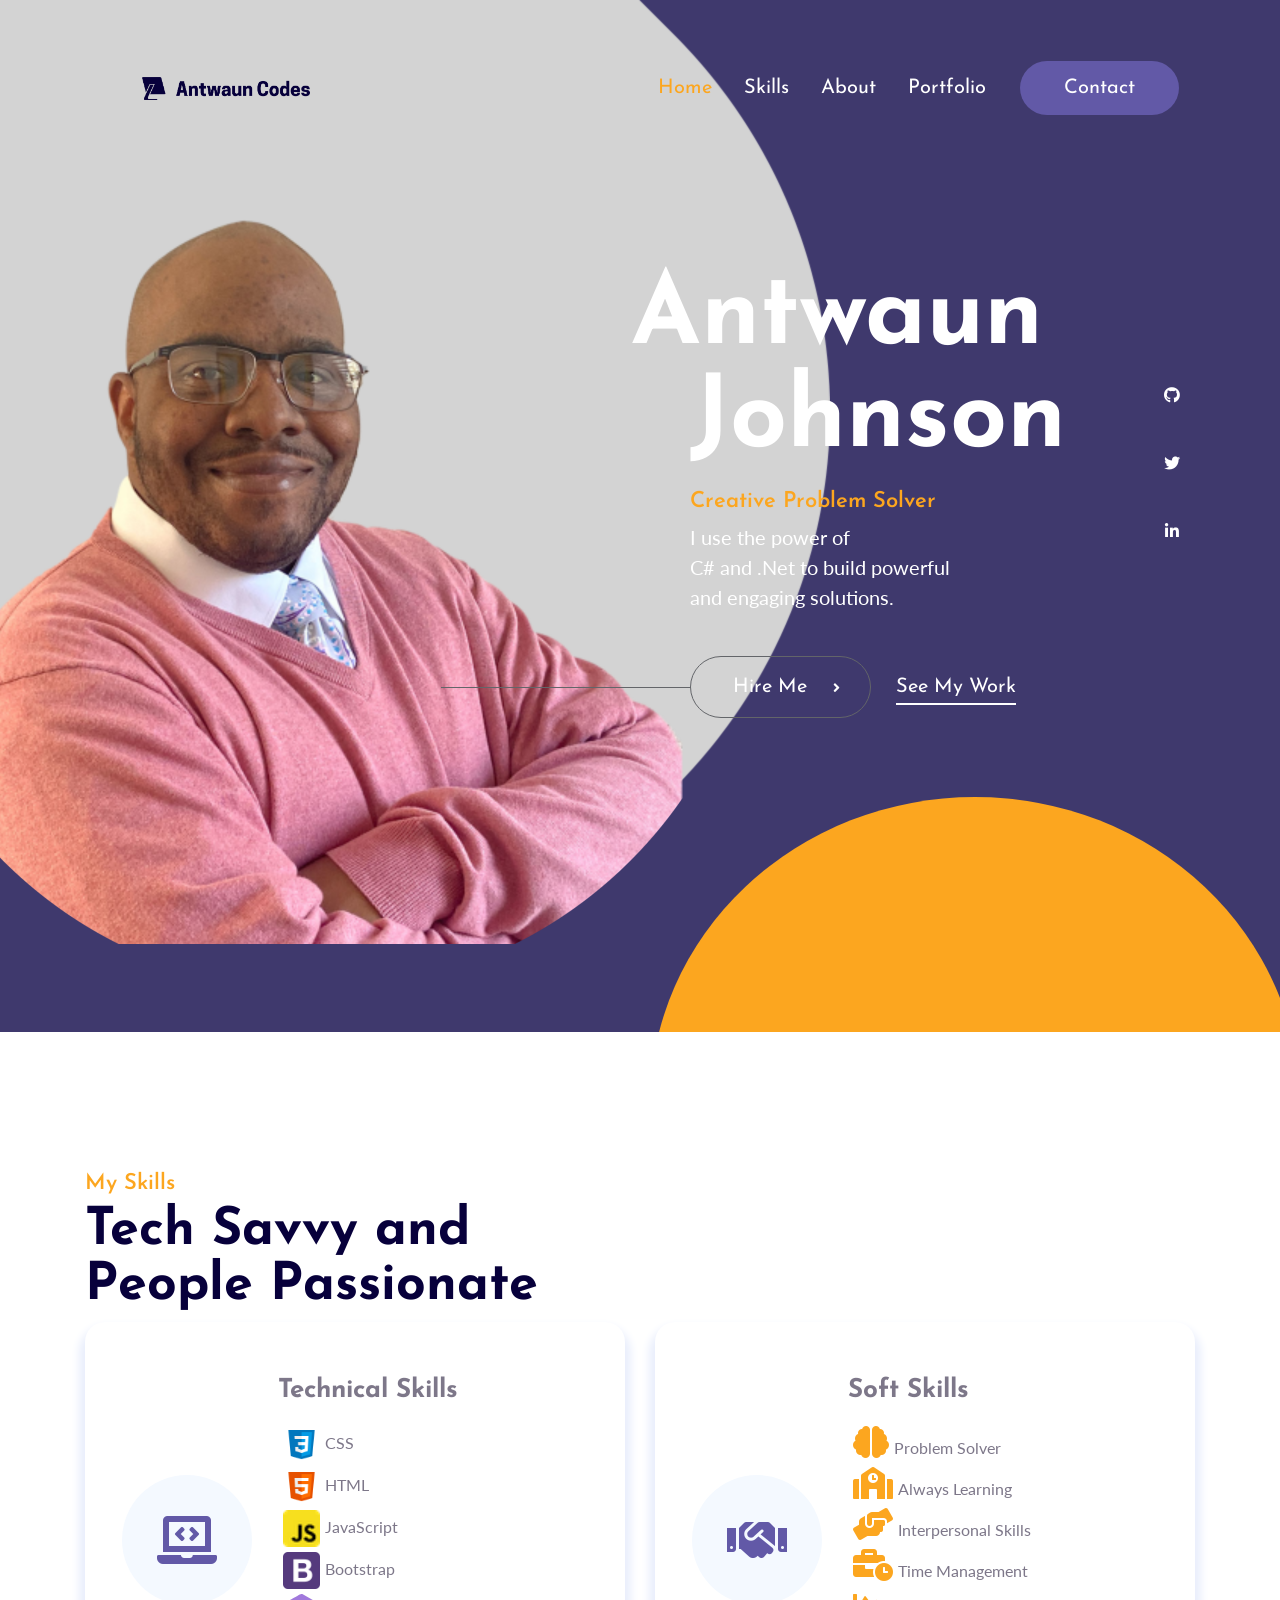
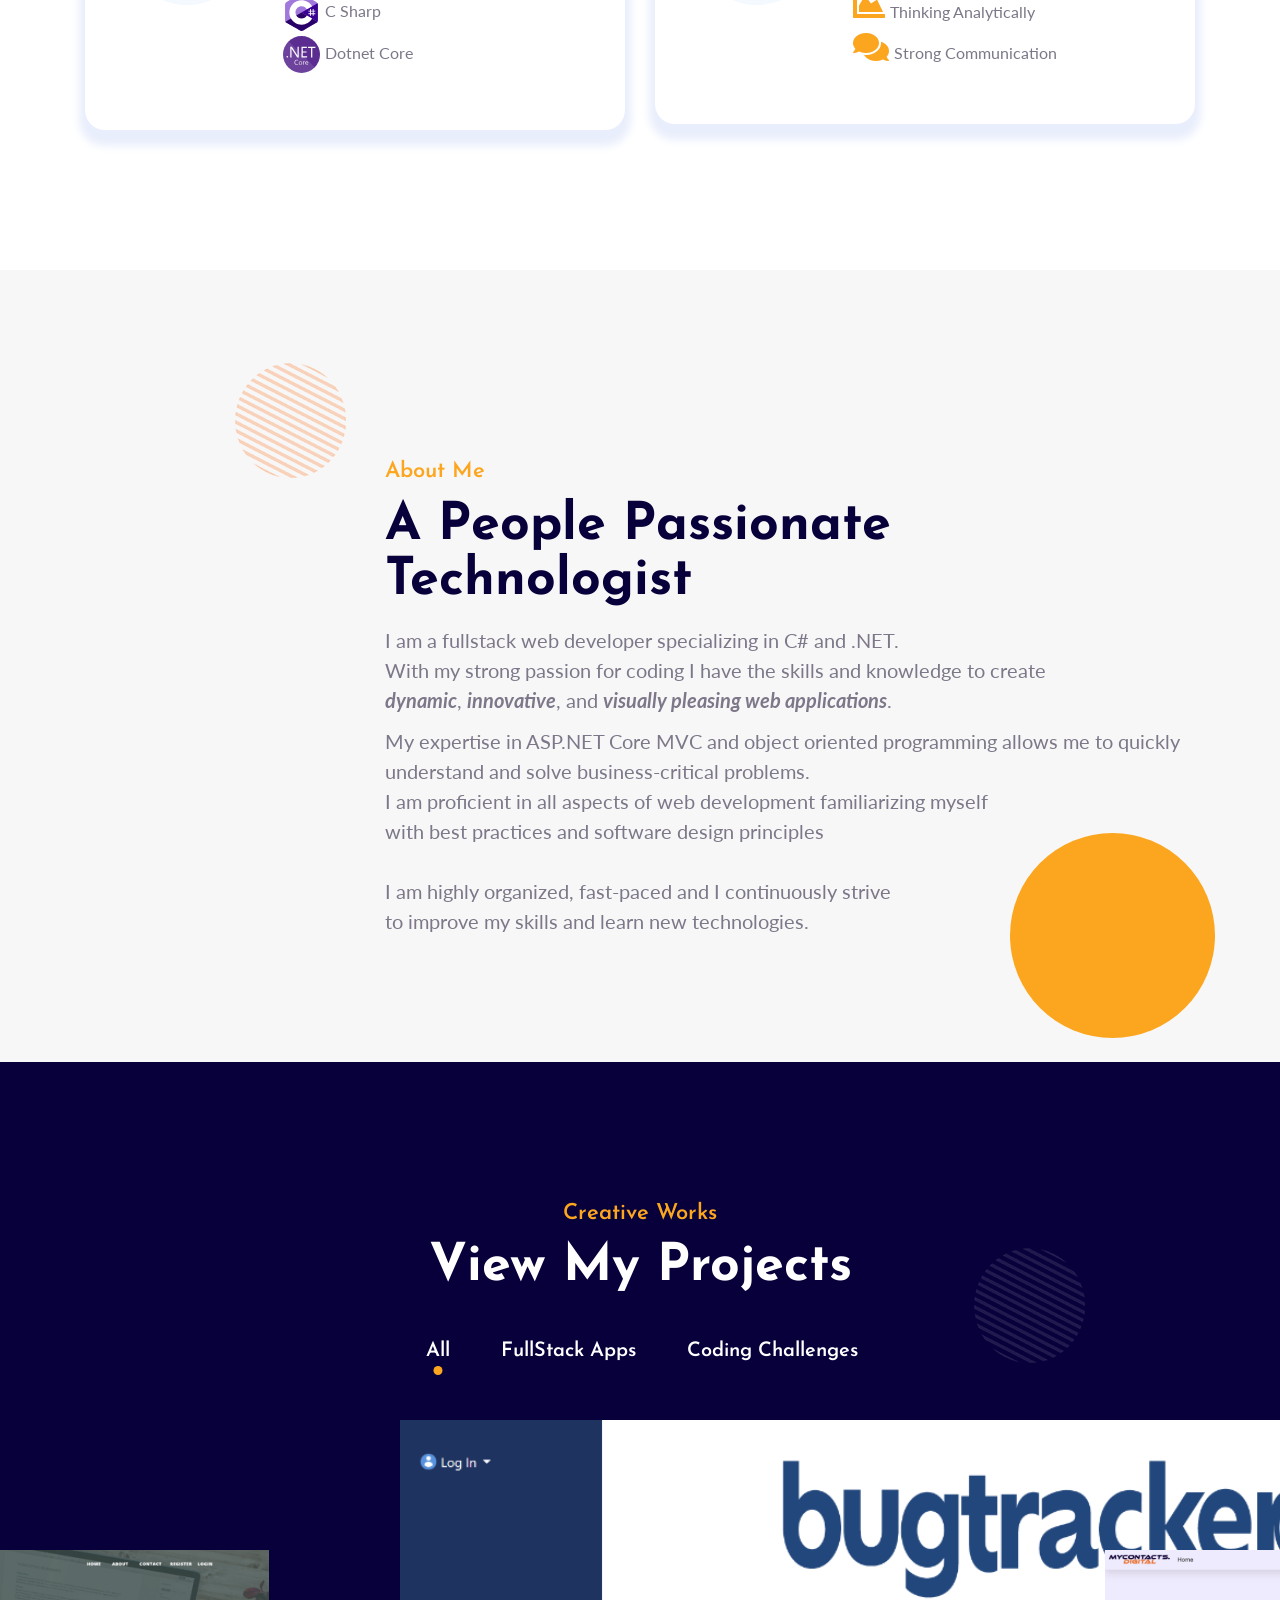
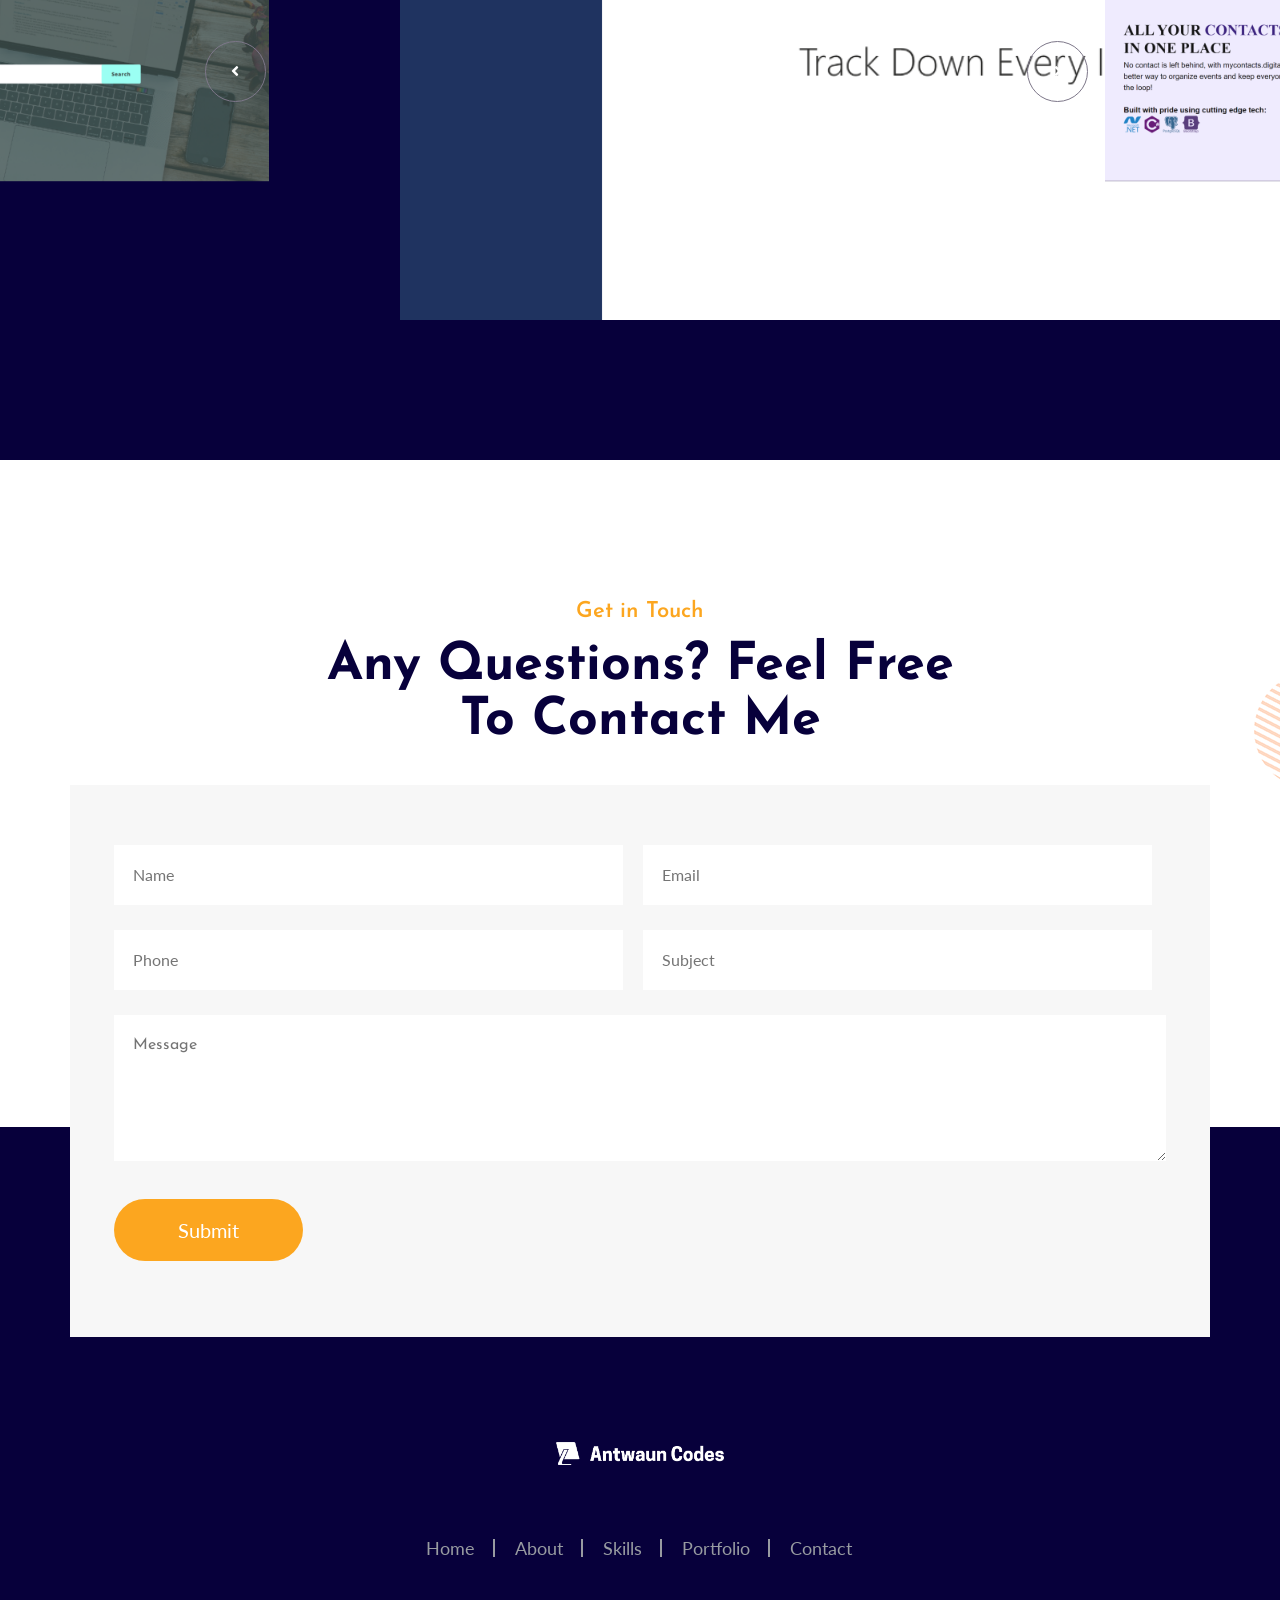
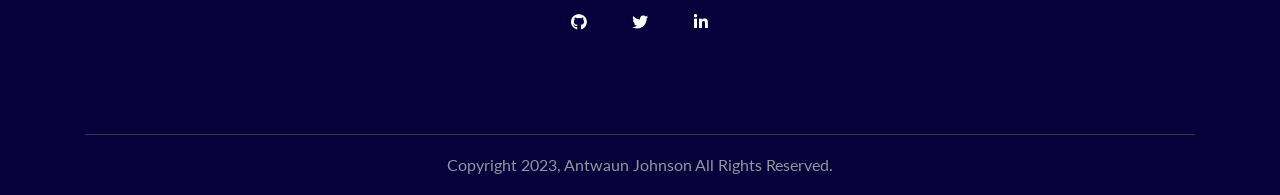
==== index.html @ 6bdf37a8 "Update index.html Updated my about section" ====
<!DOCTYPE html>
<html lang="zxx">

<head>
   <meta name="viewport" content="width=device-width, initial-scale=1">
   <meta name="viewport" content="width=device-width, initial-scale=1.0">
   <meta http-equiv="Content-Type" content="text/html; charset=utf-8" />
   <link rel="stylesheet" href="https://pro.fontawesome.com/releases/v5.10.0/css/all.css"
      integrity="sha384-AYmEC3Yw5cVb3ZcuHtOA93w35dYTsvhLPVnYs9eStHfGJvOvKxVfELGroGkvsg+p" crossorigin="anonymous" />
   <!-- <link rel="stylesheet" href="assets/css/animate.css"> -->
   <link rel="stylesheet" href="assets/css/aos.css">
   <!-- <link rel="stylesheet" href="assets/css/owl.carousel.min.css">
      <link rel="stylesheet" href="assets/css/owl.theme.default.min.css"> -->
   <link rel="stylesheet" href="assets/bootstarp/bootstrap.min.css">
   <link rel="stylesheet" href="assets/css/super-classes.css">
   <link rel="stylesheet" href="assets/css/style.css">
   <link rel="stylesheet" href="assets/css/mobile.css">
   <link rel="shortcut icon" href="assets/image/favicon.ico" type="image/x-icon">
   <title>Antwaun Codes | Home</title>
</head>

<body>
   <!-- navbar section -->
   <div class="w-100 float-left navbar-con" id="home">
      <div class="container">
         <header id="header-con">
            <nav class="navbar navbar-expand-lg navbar-light">
               <a class="navbar-brand" href="#">
                  <figure class="mb-0">
                     <img src="assets/image/antwauncodes-v2.png" style="width:250px;height:auto;overflow:hidden;"
                        alt="navbar-icon">
                  </figure>
               </a>
               <button class="navbar-toggler collapsed" type="button" data-toggle="collapse"
                  data-target="#navbarSupportedContent" aria-controls="navbarSupportedContent" aria-expanded="false"
                  aria-label="Toggle navigation">
                  <span class="navbar-toggler-icon"></span>
                  <span class="navbar-toggler-icon"></span>
                  <span class="navbar-toggler-icon"></span>
               </button>
               <div class="collapse navbar-collapse" id="navbarSupportedContent">
                  <ul class="navbar-nav ml-auto">
                     <li class="nav-item active pl-0">
                        <a class="nav-link p-0 is-active" href="#home">Home <span class="sr-only">(current)</span></a>
                     </li>
                     <li class="nav-item">
                        <a class="nav-link p-0" href="#skill">Skills</a>
                     </li>
                     <li class="nav-item">
                        <a class="nav-link p-0" href="#about">About</a>
                     </li>
                     <li class="nav-item">
                        <a class="nav-link p-0" href="#portfolio">Portfolio</a>
                     </li>
                  </ul>
                  <div class="navbar-btn">
                     <a href="#Contact">Contact</a>
                  </div>
               </div>
            </nav>
         </header>
         <!-- container -->
      </div>
   </div>
   <!-- navbar section -->
   <!-- banner section -->
   <section class="banner-con w-100 float-left position-relative">
      <!-- banner-con -->
      <div class="container">
         <div class="banner-inner-con position-relative">
            <div class="row">
               <div class="col-lg-6 col-md-4">
                  <div class="banner-left-sec">
                  </div>
               </div>
               <div class="col-lg-6 col-md-8">
                  <div class="banner-right-sec position-relative ">
                     <h1 data-aos="fade-down" data-aos-duration="700"><span>Antwaun </span><br> Johnson</h1>
                     <h5>Creative Problem Solver</h5>
                     <p data-aos="fade-up" data-aos-duration="700">I use the power of <br> C# and .Net to build powerful
                        <br> and engaging solutions.
                     </p>
                     <div class="banner-con-btn">
                        <a data-aos="fade-up-right" data-aos-duration="700" href="#Contact" class="hire-btn">Hire Me <i
                              class="fas fa-angle-right"></i></a>
                        <a data-aos="fade-up-left" data-aos-duration="700" href="#portfolio" class="work-btn">See My
                           Work</a>
                     </div>
                  </div>
               </div>
            </div>
         </div>
         <div class="banner-social-icons">
            <ul class="mb-0">
               <li><a href="https://github.com/antwaunjohnson" target="_blank"><i
                        class="fab fa-github d-flex align-items-center justify-content-center ml-0 mr-0 "></i></a>
               <li><a href="https://twitter.com/AntwaunCodes" target="_blank"><i
                        class="fab fa-twitter d-flex align-items-center justify-content-center ml-0 mr-0 "></i></a>
               </li>
               <li><a href="https://www.linkedin.com/in/antwaunljohnson/" target="_blank"><i
                        class="fab fa-linkedin-in d-flex align-items-center justify-content-center mb-0"></i></a></li>
            </ul>
         </div>
      </div>
      <!-- banner-con -->
   </section>
   <!-- banner section -->
   <!-- skill section -->
   <div class="service-sec w-100 float-left padding-top padding-bottom position-relative" id="skill">
      <div class="container">
         <div class="service-title-sec" data-aos="zoom-out" data-aos-duration="700">
            <h5>My Skills</h5>
            <h2>Tech Savvy and <br> People Passionate </h2>
         </div>
         <div class="row">
            <div class="col-lg-6 col-md-6">
               <div class="service-box-item">
                  <figure class="mb-0">
                     <i class="fas fa-laptop-code fa-3x"></i>
                  </figure>
                  <div class="service-box-item-content">
                     <h4>Technical Skills</h4>
                     <ul class="service-box-item-list" style="list-style-type: none;">
                        <li><img src="assets/image/css3.png" alt=""><span>CSS</span></li>
                        <li><img src="assets/image/html5.png" alt=""><span>HTML</span></li>
                        <li><img src="assets/image/javascript.png" alt=""><span>JavaScript</span></li>
                        <li><img src="assets/image/bootstrap-logo.png" alt=""><span>Bootstrap</span></li>
                        <li><img src="assets/image/c-sharp-logo.svg" alt=""><span>C Sharp</span></li>
                        <li><img src="assets/image/NET_Core_Logo.svg" alt=""><span>Dotnet Core</span>
                        </li>
                     </ul>
                  </div>
               </div>
            </div>
            <div class="col-lg-6 col-md-6">
               <div class="service-box-item">
                  <figure class="mb-0">
                     <i class="fas fa-handshake fa-3x"></i>
                  </figure>
                  <div class="service-box-item-content">
                     <h4>Soft Skills</h4>
                     <ul class="service-box-item-list" style="list-style-type: none;">
                        <li><i class="fas fa-brain fa-2x"></i><span>Problem Solver</span></li>
                        <li><i class="fas fa-school fa-2x"></i><span>Always Learning</span></li>
                        <li><i class="fas fa-hands-helping fa-2x"></i><span>Interpersonal Skills</span></li>
                        <li><i class="fas fa-business-time fa-2x"></i><span>Time Management</span></li>
                        <li><i class="fas fa-chart-area fa-2x"></i><span>Thinking Analytically</span></li>
                        <li><i class="fas fa-comments fa-2x"></i><span>Strong Communication</span></li>
                     </ul>
                  </div>
               </div>
            </div>
         </div>
      </div>
   </div>
   <!--skill section-->
   <!--about section-->
   <div class="about-sec w-100 float-left padding-bottom padding-top position-relative" id="about">
      <div class="container">
         <div class="about-inner-sec position-relative">
            <h5 data-aos="zoom-in-up" data-aos-duration="700">About Me</h5>
            <h2 data-aos="zoom-in-up" data-aos-duration="700">A People Passionate
               <br> Technologist
            </h2>
            <p data-aos="zoom-in-down" data-aos-duration="700">I am a fullstack web developer specializing in C# and
               .NET.<br> With my strong passion for coding I have the skills and knowledge to create<br>
               <em><b>dynamic</b></em>,
               <em><b>innovative</b></em>, and <em><b>visually pleasing web applications</b></em>.
            </p>
            <p data-aos="zoom-in-down" data-aos-duration="700">My expertise in ASP.NET Core MVC and object oriented
               programming allows me to quickly understand and solve business-critical problems.<br> I am proficient in
               all aspects of web development familiarizing myself <br> with best practices and software design
               principles
               <br>
            </p>
            <p data-aos="zoom-in-down" data-aos-duration="700">
               I am highly organized, fast-paced and I continuously strive <br> to improve my skills and learn new
               technologies.
            </p>
            <div class="about-btn" data-aos="fade-up" data-aos-duration="700">
               <!-- <a href="./assets/image/cv-img.jpg" download>Resume</a> -->
            </div>
         </div>
      </div>
   </div>
   <!--about section-->
   <!--portfolio section-->
   <div class="portfolio-sec w-100 float-left padding-bottom padding-top position-relative" id="portfolio">
      <div class="container">
         <div class="portfolio-heading-sec text-center">
            <h5>Creative Works</h5>
            <h2>View My Projects</h2>
         </div>
         <div id="myBtnContainer" class="text-center position-relative">
            <button class="active position-relative active_button" onclick="filterSelection('all')"> All </button>
            <button onclick="filterSelection('fullstack')"> FullStack Apps </button>
            <button onclick="filterSelection('challenges')"> Coding Challenges </button>
         </div>
      </div>
      <div id="c_slider">
         <div id="cslider">
            <div class="filterDiv all fullstack show">
               <div class="slider-text text-center">
                  <div class="slider-inner-text">
                     <h4>Antwaun Blogs</h4>
                     <div class="slider-icon">
                        <a class="d-inline-block" href="#" data-toggle="modal" data-target="#slider-modal1">Case Study
                           <i class="fas fa-angle-right"></i></a>
                     </div>
                  </div>
               </div>
               <figure class="mb-0">
                  <img src="assets/image/antwaunblogsV3.png" alt="Antwaun Blogs home page image">
               </figure>
            </div>
            <div class=" filterDiv all fullstack show">
               <div class="slider-text text-center">
                  <div class="slider-inner-text">
                     <h4>Bug Tracker Pro</h4>
                     <div class="slider-icon">
                        <a class="d-inline-block" href="#" data-toggle="modal" data-target="#slider-modal2">Case Study
                           <i class="fas fa-angle-right"></i></a>
                     </div>
                  </div>
               </div>
               <figure class="mb-0">
                  <img src="assets/image/bugtrackerproV2.png" alt="slider-img2">
               </figure>
            </div>
            <div class="filterDiv all fullstack show">
               <div class="slider-text text-center">
                  <div class="slider-inner-text">
                     <h4>MyContacts.Digital</h4>
                     <div class="slider-icon">
                        <a class="d-inline-block" href="#" data-toggle="modal" data-target="#slider-modal3">Case Study
                           <i class="fas fa-angle-right"></i></a>
                     </div>
                  </div>
               </div>
               <figure class="mb-0">
                  <img src="assets/image/mycontactsdigitalV2.png" alt="MyContacts.Digital home page image">
               </figure>
            </div>
            <div class="filterDiv all  challenges   show">
               <div class="slider-text text-center">
                  <div class="slider-inner-text">
                     <h4>Flipit</h4>
                     <div class="slider-icon">
                        <a class="d-inline-block" href="#" data-toggle="modal" data-target="#slider-modal4">Case Study
                           <i class="fas fa-angle-right"></i></a>
                     </div>
                  </div>
               </div>
               <figure class="mb-0">
                  <img src="assets/image/flipitV3.png" alt="slider-img4">
               </figure>
            </div>
            <div class="filterDiv all   challenges show">
               <div class="slider-text text-center">
                  <div class="slider-inner-text">
                     <h4>Redd Lyon Financial</h4>
                     <div class="slider-icon">
                        <a class="d-inline-block" href="#" data-toggle="modal" data-target="#slider-modal5">Case Study
                           <i class="fas fa-angle-right"></i></a>
                     </div>
                  </div>
               </div>
               <figure class="mb-0">
                  <img src="assets/image/reddlyonV2.png" alt="slider-img5">
               </figure>
            </div>
            <div class=" filterDiv all  challenges show">
               <div class="slider-text text-center">
                  <div class="slider-inner-text">
                     <h4>Palindrome Sagas</h4>
                     <div class="slider-icon">
                        <a class="d-inline-block" href="#" data-toggle="modal" data-target="#slider-modal6">Case Study
                           <i class="fas fa-angle-right"></i></a>
                     </div>
                  </div>
               </div>
               <figure class="mb-0">
                  <img src="assets/image/palindromesagasV2.png" alt="slider-img6">
               </figure>
            </div>
         </div>
         <div class="slider-icons">
            <a id="prev"><i class="fas fa-angle-left"></i></a>
            <a id="next"><i class="fas fa-angle-right"></i></a>
         </div>
      </div>
   </div>
   <!--portfolio section-->
   <!--form section-->
   <div class="form-section w-100 float-left padding-top position-relative" id="Contact">
      <div class="container">
         <div class="form-headings text-center position-relative" data-aos="fade-down" data-aos-duration="700">
            <h5>Get in Touch</h5>
            <h2 class="text-capitalize">Any Questions? Feel Free <br> to Contact Me</h2>
         </div>
         <div class="row">
            <div class="col-lg-12 col-md-8 w-100 form-sec pr-md-0 pl-md-0" data-aos="fade-left" data-aos-duration="700">
               <form name="portfolio-contactform" class="form-con" data-netlify="true">
                  <ul class="list-unstyled">
                     <li class="float-left"><input class="w-100" placeholder="Name" type="text" name="name" id="name">
                     </li>
                     <li class="float-left"><input class="w-100" type="text" placeholder="Email" name="email"
                           id="email"></li>
                     <li class="float-left"><input class="w-100" type="text" placeholder="Phone" name="phone"
                           id="phone"></li>
                     <li class="float-left"><input class="w-100" type="text" placeholder="Subject" name="subject"
                           id="subject"></li>
                     <li class="w-100"><textarea class="w-100" placeholder="Message" name="comments"
                           id="comments"></textarea>
                     <li class="mb-0"><input class="form-button" type="submit" value="Submit"></li>
                  </ul>
               </form>
            </div>
         </div>
      </div>
   </div>
   <!--form section-->
   <!--footer section-->
   <div class="footer-section w-100 float-left">
      <div class="top-button position-relative">
         <a id="button" href="#"></a>
      </div>
      <div class="container">
         <div class="footer-con text-center position-relative" data-aos="fade-up" data-aos-duration="700">
            <figure>
               <img src="assets/image/antwauncodes-v2-white.png" style="width:250px;height:auto;overflow:hidden;"
                  alt="footer-img">
            </figure>
            <ul class="footer-links list-unstyled d-inline-block">
               <li class="d-inline-block"><a href="#home">Home <span class="sr-only">(current)</span></a></li>
               <li class="d-inline-block"><a href="#about">About</a></li>
               <li class="d-inline-block"><a href="#skill">Skills</a></li>
               <li class="d-inline-block"><a href="#portfolio">Portfolio</a></li>
               <li class="d-inline-block"><a href="#Contact">Contact</a></li>
            </ul>
            <div class="footer-social-icons">
               <ul class="d-inline-block mb-0">
                  <li class="d-inline-block"><a href="https://github.com/antwaunjohnson" target="_blank"><i
                           class="fab fa-github d-flex align-items-center justify-content-center"></i></a></li>
                  <li class="d-inline-block"><a href="https://twitter.com/AntwaunCodes" target="_blank"><i
                           class="fab fa-twitter d-flex align-items-center justify-content-center"></i></a></li>
                  <li class="d-inline-block"><a href="https://www.linkedin.com/in/antwaunljohnson/" target="_blank"><i
                           class="fab fa-linkedin-in d-flex align-items-center justify-content-center"></i></a></li>
               </ul>
            </div>
         </div>
         <div class="footer-text text-center">
            <span>Copyright 2023, Antwaun Johnson All Rights Reserved.</span>
         </div>
      </div>
   </div>
   <!--footer section-->
   <!--slider-modal-->
   <div id="slider-modal1" class="modal fade" tabindex="-1" aria-hidden="true">
      <div class="modal-dialog">
         <div class="modal-content">
            <div class="modal-header">
               <button type="button" class="close" data-dismiss="modal" aria-label="Close"><span aria-hidden="true"><i
                        class="far fa-times"></i></span></button>
            </div>
            <div class="modal-body service-model-content">
               <figure class="mb-0">
                  <img src="assets/image/antwaunblogsV3.png" alt="slider-img" class="img-fluid">
               </figure>
               <h4>Antwaun Blogs'</h4>
               <p class="mb-md-4 mb-2">Welcome to Antwaun Blogs'. This fullstack application is where I will house a
                  volume of blogs. I plan to write about a broad range of topics, from C# and .Net to book reviews and
                  anything in between. I look forward to sharing my thoughts with you. Enjoy the read.</p>
               <ul class="list-unstyled model-list mb-md-3 mb-2">
                  <li><i class="fas fa-check-circle"></i>MVC Design Pattern</li>
                  <li><i class="fas fa-check-circle"></i>Role based authentication and authorization</li>
                  <li><i class="fas fa-check-circle"></i>Connected to a relational database (postgresql)</li>
               </ul>
               <div class="row d-flex justify-content-center mt-2">
                  <a href="https://antwaunblogs.com" target="_blank" class="modal-button m-2">Try Me</a>
                  <a href="https://github.com/antwaunjohnson/MyPersonalBlog" target="_blank"
                     class="modal-button m-2">See The Code</a>
               </div>
            </div>
         </div>
      </div>
   </div>
   <!--slider-modal-->
   <!--slider-modal2-->
   <div id="slider-modal2" class="modal fade" tabindex="-1" aria-hidden="true">
      <div class="modal-dialog">
         <div class="modal-content">
            <div class="modal-header">
               <button type="button" class="close" data-dismiss="modal" aria-label="Close"><span aria-hidden="true"><i
                        class="far fa-times"></i></span></button>
            </div>
            <div class="modal-body service-model-content">
               <figure class="mb-0">
                  <img src="assets/image/btprodashboardV2.png" alt="slider-img2" class="img-fluid">
               </figure>
               <h4>BugTrackerPro</h4>
               <p class="mb-md-4 mb-2">Welcome to the MVP(minimum viable product) of BugTrackerPro. BugTrackerPro is a
                  multi-tenant application designed to allow individuals and teams to keep all of their projects on
                  schedule. Whether you are tracking the development of an application or managing tasks to ensure that
                  your organizational goals are aligned, BugTrackerPro is for you.</p>
               <ul class="list-unstyled model-list mb-md-3 mb-2">
                  <li><i class="fas fa-check-circle"></i>MVC Design Pattern</li>
                  <li><i class="fas fa-check-circle"></i>Role based authentication and authorization</li>
                  <li><i class="fas fa-check-circle"></i>Connected to a relational database (postgresql)</li>
               </ul>
               <div class="row d-flex justify-content-center mt-2">
                  <a href="https://bugtrackerpro.com" target="_blank" class="modal-button m-2">Try Me</a>
                  <a href="https://github.com/antwaunjohnson/BugTrackerPro" target="_blank" class="modal-button m-2">See
                     The Code</a>
               </div>
            </div>
         </div>
      </div>
   </div>
   <!--slider-modal2-->
   <!--slider-modal3-->
   <div id="slider-modal3" class="modal fade" tabindex="-1" aria-hidden="true">
      <div class="modal-dialog">
         <div class="modal-content">
            <div class="modal-header">
               <button type="button" class="close" data-dismiss="modal" aria-label="Close"><span aria-hidden="true"><i
                        class="far fa-times"></i></span></button>
            </div>
            <div class="modal-body service-model-content">
               <figure class="mb-0">
                  <img src="assets/image/mycontactsdigitalV2.png" alt="slider-img3" class="img-fluid">
               </figure>
               <h4>MyContacts.Digital</h4>
               <p class="mb-md-4 mb-2">Are you tired of trying to remember who should be in a text message group?
                  MyContacts.Digital makes it easy for you to curate your contact lists. This ensures that you won't
                  accidentally invite aunt Margaret out for poker night(although she's probably great fun).
                  MyContacts.Digital allows you to message the right people at the right time.</p>
               <ul class="list-unstyled model-list mb-md-3 mb-2">
                  <li><i class="fas fa-check-circle"></i>MVC Design Pattern</li>
                  <li><i class="fas fa-check-circle"></i>Role based authentication and authorization</li>
                  <li><i class="fas fa-check-circle"></i>Connected to a relational database (postgresql)</li>
               </ul>
               <div class="row d-flex justify-content-center mt-2">
                  <a href="https://mycontacts.digital" target="_blank" class="modal-button m-2">Try Me</a>
                  <a href="https://github.com/antwaunjohnson/MyContactsDigital" target="_blank"
                     class="modal-button m-2">See
                     The Code</a>
               </div>
            </div>
         </div>
      </div>
   </div>
   <!--slider-modal3-->
   <!--slider-modal4-->
   <div id="slider-modal4" class="modal fade" tabindex="-1" aria-hidden="true">
      <div class="modal-dialog">
         <div class="modal-content">
            <div class="modal-header">
               <button type="button" class="close" data-dismiss="modal" aria-label="Close"><span aria-hidden="true"><i
                        class="far fa-times"></i></span></button>
            </div>
            <div class="modal-body service-model-content">
               <figure class="mb-0">
                  <img src="assets/image/flipitV3.png" alt="slider-img4" class="img-fluid">
               </figure>
               <h4>Flipit</h4>
               <p class="mb-md-4 mb-2"> Flipin' Easy! Flipit, is a javascript coding exercise using arrays. A program
                  that takes a string and flips it around..</p>
               <ul class="list-unstyled model-list mb-md-3 mb-2">
                  <li><i class="fas fa-check-circle"></i>Javascript Dom Manipulation</li>
                  <li><i class="fas fa-check-circle"></i>Javascript IF/Then/Else</li>
                  <li><i class="fas fa-check-circle"></i>Javascript Boolean Logic</li>
               </ul>
               <div class="row d-flex justify-content-center mt-2">
                  <a href="https://antwauncodes-flipit.netlify.app/" target="_blank" class="modal-button m-2">Try Me</a>
                  <a href="https://github.com/antwaunjohnson/Flipit" target="_blank" class="modal-button m-2">See
                     The Code</a>
               </div>
            </div>
         </div>
      </div>
   </div>
   <!--slider-modal4-->
   <!--slider-modal5-->
   <div id="slider-modal5" class="modal fade" tabindex="-1" aria-hidden="true">
      <div class="modal-dialog">
         <div class="modal-content">
            <div class="modal-header">
               <button type="button" class="close" data-dismiss="modal" aria-label="Close"><span aria-hidden="true"><i
                        class="far fa-times"></i></span></button>
            </div>
            <div class="modal-body service-model-content">
               <figure class="mb-0">
                  <img src="assets/image/reddlyonV2.png" alt="slider-img5" class="img-fluid">
               </figure>
               <h4>Red Lyon Financial</h4>
               <p class="mb-md-4 mb-2"> Redd Lyon Financial, is an application that generates an amortization schedule
                  for a simple interest
                  loan.</p>
               <ul class="list-unstyled model-list mb-md-3 mb-2">
                  <li><i class="fas fa-check-circle"></i>Javascript Dom Manipulation</li>
                  <li><i class="fas fa-check-circle"></i>Javascript IF/Then/Else</li>
                  <li><i class="fas fa-check-circle"></i>Javascript Boolean Logic</li>
               </ul>
               <div class="row d-flex justify-content-center mt-2">
                  <a href="https://antwauncodes-reddlyonfinancial.netlify.app/" target="_blank"
                     class="modal-button m-2">Try Me</a>
                  <a href="https://github.com/antwaunjohnson/redd-lyon-financial" target="_blank"
                     class="modal-button m-2">See
                     The Code</a>
               </div>
            </div>
         </div>
      </div>
   </div>
   <!--slider-modal5-->
   <!--slider-modal6-->
   <div id="slider-modal6" class="modal fade" tabindex="-1" aria-hidden="true">
      <div class="modal-dialog">
         <div class="modal-content">
            <div class="modal-header">
               <button type="button" class="close" data-dismiss="modal" aria-label="Close"><span aria-hidden="true"><i
                        class="far fa-times"></i></span></button>
            </div>
            <div class="modal-body service-model-content">
               <figure class="mb-0">
                  <img src="assets/image/palindromesagasV2.png" alt="slider-img6" class="img-fluid">
               </figure>
               <h4>Palindrome Sagas</h4>
               <p class="mb-md-4 mb-2">A palindrome is a word, phrase or, sequence that reads the same backwards and
                  forwards. Test your palindrome knowledge as you journey through the <strong>Palindrome
                     Sagas</strong>!.</p>
               <ul class="list-unstyled model-list mb-md-3 mb-2">
                  <li><i class="fas fa-check-circle"></i>Javascript Dom Manipulation</li>
                  <li><i class="fas fa-check-circle"></i>Javascript IF/Then/Else</li>
                  <li><i class="fas fa-check-circle"></i>Javascript Boolean Logic</li>
               </ul>
               <div class="row d-flex justify-content-center mt-2">
                  <a href="https://antwauncodes-palindromesagas.netlify.app/" target="_blank"
                     class="modal-button m-2">Try Me</a>
                  <a href="https://github.com/antwaunjohnson/palindrome-sagas" target="_blank"
                     class="modal-button m-2">See
                     The Code</a>
               </div>
            </div>
         </div>
      </div>
   </div>
   <!--slider-modal6-->

   <script>
      new WOW().init();
   </script>
   <script src="assets/js/wow.js"></script>
   <script src="assets/js/jquery-3.6.0.min.js"> </script>
   <script src=" https://ajax.aspnetcdn.com/ajax/jquery.validate/1.9/jquery.validate.js"></script>
   <script src="assets/js/popper.min.js"> </script>
   <script src="assets/js/bootstrap.min.js"> </script>
   <script src="assets/js/contact-form-js.js"> </script>
   <script src="assets/js/aos.js"></script>
   <script>
      AOS.init();
   </script>
   <!-- <script src="assets/js/owl.carousel.min.js"> </script> -->
   <script>
      $(document).ready(function () {

         startAnimation();



         function startAnimation() {
            jQuery('.skills').each(function () {

               jQuery(this).find('.skillbar').animate({
                  width: jQuery(this).attr('data-percent')
               }, 6000);

            });
         }
      });
   </script>
   <script>
      filterSelection("all")
      function filterSelection(c) {
         var x, i;
         x = document.getElementsByClassName("filterDiv");
         if (c == "all") c = "";

         var activeindex = 0;

         for (i = 0; i < x.length; i++) {
            w3RemoveClass(x[i], "show");


            if (x[i].className.indexOf(c) > -1) {
               if (activeindex == 0) {
                  w3AddClass(x[i], "show active");
               }
               else
                  w3AddClass(x[i], "show n");

               activeindex += 1;

            }
         }

         items = document.getElementById('cslider').getElementsByClassName('show'); //con.children,
         totalItems = items.length,
            current = 1;
         arrange();

      }

      function w3AddClass(element, name) {
         var i, arr1, arr2;
         arr1 = element.className.split(" ");
         arr2 = name.split(" ");
         for (i = 0; i < arr2.length; i++) {
            if (arr1.indexOf(arr2[i]) == -1) { element.className += " " + arr2[i]; }
         }
      }

      function w3RemoveClass(element, name) {
         var i, arr1, arr2;
         arr1 = element.className.split(" ");
         arr2 = name.split(" ");
         for (i = 0; i < arr2.length; i++) {
            while (arr1.indexOf(arr2[i]) > -1) {
               arr1.splice(arr1.indexOf(arr2[i]), 1);
            }
         }
         element.className = arr1.join(" ");
      }

      // Add active class to the current button (highlight it)
      var btnContainer = document.getElementById("myBtnContainer");
      var btns = btnContainer.getElementsByClassName("btn");
      for (var i = 0; i < btns.length; i++) {
         btns[i].addEventListener("click", function () {
            var current = document.getElementsByClassName("active");
            current[0].className = current[0].className.replace(" active", "");
            this.className += " active";
         });
      }
   </script>
   <script>
      var con = document.getElementById('cslider'),
         items = con.children,
         totalItems = con.children.length,
         current = 1,
         next = document.getElementById('next'),
         prev = document.getElementById('prev');

      function arrange(c) {

         let curr = c || current;

         Array.prototype.forEach.call(items, (item, i) => {



            if (i < curr) {
               item.classList.add('p');
               item.style.left = '-' + item.offsetWidth / 4 + 'px';

               item.style.zIndex = 'initial';
               if (item.classList.contains('n'))
                  item.classList.remove('n');
               if (item.classList.contains('active'))
                  item.classList.remove('active')
            }

            if (i == curr) {
               item.classList.add('active');
               item.style.left = (con.offsetWidth / 2 - item.offsetWidth / 2) + 'px';
               if (item.classList.contains('n'))
                  item.classList.remove('n');
               if (item.classList.contains('p'))
                  item.classList.remove('p')
            }
            if (i > curr) {
               item.style.zIndex = items.length - i;
               item.classList.add('n');
               item.style.left = (con.offsetWidth - item.offsetWidth / 4) + 'px';
               if (item.classList.contains('active'))
                  item.classList.remove('active');
               if (item.classList.contains('p'))
                  item.classList.remove('p')


            }


         });
      }

      function goNext() {
         if (current < totalItems - 1) {
            current++;
            arrange(current)
         }
      }
      function goPrev() {
         if (current > 0) {
            current--;
            arrange(current)
         }
      }


      arrange()



      next.addEventListener('click', goNext);
      prev.addEventListener('click', goPrev);

   </script>
   <script>
      $('.owl-carousel').owlCarousel({
         loop: true,
         margin: 100,
         nav: true,
         responsive: {
            0: {
               items: 1
            },
            600: {
               items: 1
            },
            1000: {
               items: 3
            }
         }
      })
   </script>
   <script>
      var btn = $('#button');
      $(window).scroll(function () {
         if ($(window).scrollTop() > 300) {
            btn.addClass('show');
         } else {
            btn.removeClass('show');
         }
      });

      btn.on('click', function (e) {
         e.preventDefault();
         $('html, body').animate({ scrollTop: 0 }, '300');
      });
   </script>
   <script>
      $(document).ready(function () {

         var counters = $(".count");
         var countersQuantity = counters.length;
         var counter = [];

         for (i = 0; i < countersQuantity; i++) {
            counter[i] = parseInt(counters[i].innerHTML);
         }

         var count = function (start, value, id) {
            var localStart = start;
            setInterval(function () {
               if (localStart < value) {
                  localStart++;
                  counters[id].innerHTML = localStart;
               }
            }, 40);
         }

         for (j = 0; j < countersQuantity; j++) {
            count(0, counter[j], j);
         }
      });



      $('.count').each(function () {
         $(this).prop('Counter', 0).animate({
            Counter: $(this).text()
         }, {
            duration: 3300,
            easing: 'swing',
            step: function (now) {
               $(this).text(Math.ceil(now));
            }
         });
      });
   </script>

   <script>
      document.querySelectorAll('.nav-item a').forEach(function (link, index) {

         link.addEventListener('click', function () {

            if (this.classList.contains('is-active')) {

               this.classList.remove('is-active');

            } else {

               const activeLink = document.querySelector('a.is-active'); // **

               if (activeLink) {                                         // **

                  activeLink.classList.remove('is-active');             // **

               }                                                         // **

               this.classList.add('is-active');

            }

         });

      });

      document.querySelectorAll('#myBtnContainer button').forEach(function (link, index) {

         link.addEventListener('click', function () {

            if (this.classList.contains('active_button')) {

               this.classList.remove('active_button');

            } else {

               const activeLink = document.querySelector('#myBtnContainer button.active_button'); // **

               if (activeLink) {                                         // **

                  activeLink.classList.remove('active_button');             // **

               }                                                         // **

               this.classList.add('active_button');

            }

         });

      });
   </script>
</body>

</html>
---- assets/css/super-classes.css ----
:root {
  --primary-color: #fff;
  --secondary-color: #07003b;
  --light-purple-color: #6259a7;
  --accent: #fca61f;
  --text-color: #7d7789;
}
h1 {
  font-size: 100px;
  line-height: 88px;
  color: var(--primary-color);
  font-weight: 700;
}
h2 {
  font-size: 52px;
  line-height: 55px;
  font-weight: 700;
  color: var(--secondary-color);
}
h4 {
  font-size: 26px;
  line-height: 55px;
  font-weight: 700;
  color: var(--secondary-color);
}
h5 {
  color: var(--accent);
  font-size: 22px;
  line-height: 24px;
  font-weight: 600;
}
p {
  font-size: 20px;
  line-height: 30px;
  color: var(--text-color);
  font-family: "Lato", sans-serif;
}
.padding-top {
  padding-top: 140px;
}
.padding-bottom {
  padding-bottom: 140px;
}
---- assets/css/style.css ----
@import url("https://fonts.googleapis.com/css2?family=Josefin+Sans:wght@400;500;600;700&display=swap");
@import url("https://fonts.googleapis.com/css2?family=Lato&display=swap");
html {
  scroll-behavior: smooth;
}
* {
  padding: 0;
  margin: 0;
  box-sizing: border-box;
}
body {
  font-family: "Josefin Sans", sans-serif;
}
/**navbar con css**/
.navbar-con {
  position: absolute;
  z-index: 1;
}
#header-con .navbar-light .navbar-nav .nav-link {
  color: var(--primary-color);
  font-size: 20px;
  line-height: 20px;
  font-weight: 400;
}
.nav-item {
  padding: 0 16px;
}
#header-con .navbar-light .navbar-nav .nav-link:hover {
  color: var(--accent);
}
.navbar-expand-lg {
  margin-top: 24px;
}
.navbar-btn a {
  color: var(--primary-color);
  font-size: 20px;
  line-height: 20px;
  font-weight: 400;
  padding: 17px 44px;
  border-radius: 50px;
  display: inline-block;
  background-color: var(--light-purple-color);
  text-decoration: none;
  transition-duration: 0.3s;
  transition-property: transform;
  transition-timing-function: ease-out;
}
.navbar-btn a:hover {
  transform: translateY(-8px);
  background: var(--primary-color);
  color: var(--accent);
  border: 1px solid var(--light-purple-color);
}
.navbar-nav .nav-item:last-child {
  padding-right: 34px;
}
/**navbar con css**/
/**banner sec css**/
.banner-con {
  background: #3f396d;
  padding: 274px 0 314px;
}
.banner-right-sec span {
  margin-left: -59px;
  margin-bottom: 15px;
  display: inline-block;
}
.banner-right-sec p {
  color: var(--primary-color);
  margin-bottom: 44px;
}
.banner-right-sec h1 {
  margin-bottom: 25px;
}
.banner-right-sec h5 {
  margin-bottom: 8px;
}
.banner-right-sec {
  margin-left: 35px;
}
.banner-right-sec::before {
  content: "";
  position: absolute;
  height: 1px;
  width: 250px;
  background-color: #636569;
  bottom: 30px;
  left: -249px;
}
.banner-con-btn a {
  color: var(--primary-color);
  font-size: 20px;
  line-height: 24px;
  display: inline-block;
  text-decoration: none;
  transition-duration: 0.3s;
  transition-property: transform;
  transition-timing-function: ease-out;
}
.hire-btn {
  border: 1px solid #636569;
  padding: 18px 30px 18px 42px;
  border-radius: 50px;
}
.work-btn {
  border-bottom: 2px solid var(--primary-color);
  margin-left: 20px;
  padding-bottom: 4px;
  color: var(--accent);
}
.work-btn:after,
.footer-links li a:after {
  left: 0;
  bottom: -10px;
  width: 0;
  height: 2px;
  content: "";
  position: absolute;
  background: #fca61f;
  transition: ease-in-out 0.3s;
}
.work-btn:hover:after,
.footer-links li a:hover:after {
  width: 100%;
}
.work-btn:after,
.work-btn:hover {
  color: var(--accent);
  transform: translateY(-8px);
}
.hire-btn:hover {
  background-color: var(--accent);
  border: 1px solid transparent;
  transform: translateY(-8px);
}
.banner-con-btn i {
  margin-left: 20px;
  position: relative;
  top: 1px;
  font-size: 14px;
}
.banner-con::before {
  content: "";
  background: url(../image/banner-profile-v3.png) no-repeat top left;
  position: absolute;
  top: 0;
  left: 0;
  width: 100%;
  height: 944px;
}
.banner-con,
.service-sec,
.skills-sec,
.form-section,
.blog-section {
  overflow: hidden;
}
ul.mb-0 {
  list-style: none;
}
.banner-social-icons ul li i {
  border: 1px solid var(--primary--color);
  border-radius: 50%;
  width: 48px;
  height: 48px;
  margin-bottom: 20px;
  color: #fff;
  transition-duration: 0.3s;
  transition-property: transform;
  transition-timing-function: ease-out;
}
.banner-social-icons ul li i:hover {
  background-color: var(--light-purple-color);
  border-color: transparent;
  transform: translateY(-4px);
}
.banner-social-icons ul li a {
  text-decoration: none;
}
.banner-social-icons {
  position: absolute;
  top: 50%;
  right: 84px;
  transform: translateY(-145px);
}
.banner-con::after {
  content: "";
  background: #fca61f;
  position: absolute;
  bottom: -379px;
  right: -20px;
  width: 650px;
  height: 614px;
  border-radius: 50%;
}
.banner-inner-con::before {
  content: "";
  /* background: url(../image/folio-img.png) no-repeat center; */
  position: absolute;
  left: 340px;
  bottom: -324px;
  height: 145px;
  width: 400px;
}
.banner-inner-con:after {
  content: "";
  background: url(../image/banner-inner-img.png) no-repeat bottom right;
  position: absolute;
  right: 195px;
  bottom: -220px;
  height: 115px;
  width: 111px;
  -webkit-animation: mover 1s infinite alternate;
  animation: mover 1s ease-in-out infinite alternate;
}
/**banner sec css**/
/*****service section*****/
.service-box {
  background-color: var(--primary-color);
  box-shadow: 2px 0 90px rgb(0 0 0 / 10%);
  padding: 47px 15px 42px 34px;
  transition-duration: 0.3s !important;
  transition-property: transform !important;
  transition-timing-function: ease-out !important;
  transition-delay: 0s !important;
}
.service-box-item {
  background: #fff;
  border: 1px solid transparent;
  padding: 40px 36px;
  border-radius: 20px;
  box-shadow: 0 10px 8px 6px #e9eefc;
  transition-duration: 0.3s;
  transition-property: transform;
  transition-timing-function: ease-out;
}
.service-box-item:hover {
  border-color: var(--light-purple-color);
}
.service-box-item:hover .service-box-item-content h4 {
  color: var(--secondary-color);
}
.service-box-item figure {
  width: 130px;
  height: 130px;
  bottom: 125px;
  display: flex;
  background: #f4f9ff;
  position: absolute;
  align-items: center;
  justify-content: center;
  border-radius: 50%;
}
.service-box-item figure i {
  color: var(--light-purple-color);
}
.service-box-item figure i {
  transition-duration: 0.3s;
  transition-property: transform;
  transition-timing-function: ease-in-out;
}
.service-box-item:hover figure i {
  transform: translateY(-8px);
}
.service-box-item-content {
  margin-left: 156px;
}
.service-box-item-content h4 {
  color: var(--text-color);
  font-weight: 700;
}
.service-box-item-content ul {
  font-size: 16px;
  line-height: 28px;
  color: var(--text-color);
  font-family: "Lato", sans-serif;
}

.service-box-item-content li {
  margin: 5px;
}

.service-box-item-content li i {
  color: var(--accent);
}

.service-box-item-content li > span {
  margin: 5px;
}

.service-box-item-content a {
  font-size: 18px;
  color: var(--accent);
  padding-bottom: 5px;
  position: relative;
}
.service-box-item-content a:hover {
  color: var(--light-purple-color);
}
.service-box-item-content a::after {
  left: 0;
  bottom: -2px;
  width: 0;
  height: 2px;
  content: "";
  position: absolute;
  transition: ease-in-out 0.3s;
  background: var(--secondary-color);
}
.service-box-item-content a:hover::after {
  width: 100%;
}

.service-box-item-list {
  color: var(--text-color);
}

.service-box-item-list li > img {
  height: 37px;
  width: 37px;
}

.service-box .row:first-child {
  margin-bottom: 30px;
}
.service-box .row:last-child {
  margin-bottom: 40px;
}
.service-box-item a {
  text-decoration: none;
}
/*****service section*****/
/*****about section*****/
.about-sec {
  background: #f7f7f7;
  height: 792px;
}
.about-sec::before {
  content: "";
  /* background: url(../image/about-left-img.jpg) no-repeat top left; */
  position: absolute;
  width: 598px;
  height: 792px;
  left: 0;
  top: 0;
}
.about-sec::after {
  content: "";
  /* background: url(../image/about-right-img.jpg) no-repeat top right; */
  position: absolute;
  width: 529px;
  height: 450px;
  right: 0;
  top: 55%;
  transform: translateY(-50%);
}
.about-btn a {
  text-decoration: none;
  display: inline-block;
  padding: 17px 43px;
  border-radius: 50px;
  background-color: var(--light-purple-color);
  color: var(--primary-color);
  font-size: 20px;
  transition-duration: 0.3s;
  transition-property: transform;
  transition-timing-function: ease-out;
}
.about-btn a:hover {
  transform: translateY(-8px);
  background: #f7f7f7;
  color: var(--light-purple-color);
  border: 1px solid var(--accent);
}
.about-inner-sec::before {
  content: "";
  background: url(../image/about-left-top-img.png) no-repeat top left;
  position: absolute;
  width: 111px;
  height: 115px;
  left: -150px;
  top: -47px;
  color: var(--accent);
  -webkit-animation: mover 1s infinite alternate;
  animation: mover 1s ease-in-out infinite alternate;
}
.about-inner-sec::after {
  content: "";
  background: var(--accent);
  position: absolute;
  width: 205px;
  height: 205px;
  right: -20px;
  border-radius: 50%;
  bottom: -102px;
  -webkit-animation: mover 1s infinite alternate;
  animation: mover 1s ease-in-out infinite alternate;
}
.about-inner-sec h5 {
  margin-bottom: 15px;
}
.about-inner-sec h2 {
  margin-bottom: 16px;
}
.about-inner-sec :nth-child(3) {
  margin-bottom: 11px;
}
.about-inner-sec :nth-child(4) {
  margin-bottom: 30px;
}
.about-inner-sec {
  margin-left: 300px;
  padding-top: 50px;
}
/*****about section*****/
/*****skills section*****/
.left-sec h5 {
  margin-bottom: 15px;
}
.left-sec h2 {
  margin-bottom: 12px;
}
.left-sec :last-child {
  margin-bottom: 0;
  line-height: 33px;
}
.skills span {
  float: right;
  margin-top: -41px;
  border-radius: 6px;
  color: var(--secondary-color);
  font-weight: 600;
  font-size: 20px;
  margin-bottom: 22px;
}
.skillbar {
  background-color: var(--accent);
  width: 0px;
  height: 8px;
  border-radius: 8px;
}
.title-bar h5 {
  position: relative;
  top: -36px;
  color: var(--primary--color);
  line-height: 20px;
  font-size: 20px;
}
.skills {
  background-color: #f7f7f7;
  width: 100%;
  height: 8px;
  position: relative;
  margin: 76px 0;
  border-radius: 8px;
}
.title-bar {
  position: absolute;
  top: 0;
}
.percentage {
  position: absolute;
  top: -41px;
  right: -16px;
  font-size: 20px;
}
/*****skills section*****/
/*****portfolio section*****/
.portfolio-sec {
  background: var(--secondary-color);
}
.portfolio-heading-sec h2 {
  color: var(--primary-color);
  margin-bottom: 42px;
}
.portfolio-heading-sec h5 {
  margin-bottom: 14px;
}
.slider-icon a:hover {
  background: var(--primary-color);
  color: var(--secondary-color);
  transform: translateY(-8px);
  transition-duration: 0.3s;
  transition-property: transform;
  transition-timing-function: ease-out;
}
.slider-text span {
  font-size: 14px;
  line-height: 28px;
  color: var(--primary-color);
  margin-bottom: 6px;
}
.slider-text h4 {
  color: var(--primary-color);
  line-height: 34px;
  margin-bottom: 28px;
}
.slider-text a {
  color: var(--primary-color);
  font-size: 20px;
  line-height: 26px;
  text-decoration: none;
  border: 1px solid var(--primary-color);
  padding: 16px 30px;
  border-radius: 50px;
}
.slider-text {
  background: var(--light-purple-color);
  position: absolute;
  border-radius: 50%;
  width: 430px;
  height: 430px;
  left: 49%;
  transform: translateY(-31%);
  z-index: 99999;
  top: 36%;
  display: table;
  opacity: 0;
}
.slider-text:hover {
  background: var(--light-purple-color);
  position: absolute;
  border-radius: 50%;
  width: 430px;
  height: 430px;
  left: 49%;
  transform: translateY(-31%);
  z-index: 99999;
  top: 36%;
  display: table;
  opacity: 1;
}
.slider-inner-text {
  display: table-cell;
  vertical-align: middle;
}
#myBtnContainer button:focus {
  outline: none;
}
#header-con .navbar-light .navbar-nav .is-active {
  color: var(--accent);
}
#myBtnContainer .active_button:after {
  content: "";
  width: 9px;
  height: 9px;
  border-radius: 50%;
  background-color: var(--accent);
  position: absolute;
  bottom: -10px;
  left: 50%;
  transform: translateX(-50%);
}
#myBtnContainer button {
  background: none;
  color: #fff;
  border: none;
  margin-left: 23px;
  margin-right: 23px;
  font-size: 20px;
  font-weight: 600;
  line-height: 28px;
  cursor: pointer;
  position: relative;
}
#myBtnContainer {
  margin-bottom: 55px;
}
#myBtnContainer :nth-child(1) {
  margin-left: 26px;
}
.filterDiv {
  text-align: center;
  margin: 2px;
  display: none;
  color: #fff;
}
.prev-icon {
  position: absolute;
  top: 58%;
  left: 16%;
}
.next-icon {
  position: absolute;
  top: 58%;
  right: 14%;
}
.show {
  display: block;
}
.owl-nav span {
  color: var(--primary-color);
  font-size: 30px;
  border: 1px solid var(--light-purple-color);
  border-radius: 50%;
  width: 61px;
  height: 61px;
  padding: 10px 10px;
}
.owl-nav button:hover {
  background: transparent !important;
}
.owl-nav button:focus {
  outline: none;
}
.portfolio-sec::after {
  content: "";
  background: url(../image/banner-inner-img.png) no-repeat top right;
  position: absolute;
  right: 195px;
  top: 186px;
  height: 115px;
  width: 111px;
  -webkit-animation: mover 1s infinite alternate;
  animation: mover 1s ease-in-out infinite alternate;
}
.owl-item {
  margin-right: 20px;
}
/*****portfolio section*****/
/*****feedback section*****/
.feedback-sec {
  padding-bottom: 227px;
}
.carousel-item figure {
  background: var(--accent);
  display: flex;
  width: 83px;
  height: 83px;
  border-radius: 50%;
  align-items: center;
  margin: 0 auto;
  justify-content: center;
  margin-bottom: 25px;
}
.headings-sec h5 {
  margin-bottom: 15px;
}
.headings-sec h2 {
  margin-bottom: 48px;
}
.carousel-item p {
  font-size: 22px;
  line-height: 30px;
  font-weight: 500;
  font-family: "Josefin Sans", sans-serif;
  color: var(--secondary-color);
  margin-bottom: 23px;
}
.carousel-item h5 {
  font-size: 20px;
  line-height: 24px;
  font-weight: 600;
}
.carousel-item :nth-child(4) {
  font-size: 16px;
  line-height: 28px;
  color: var(--text-color);
  font-family: "Lato", sans-serif;
}
.carousel-control-prev i,
.carousel-control-next i {
  background: var(--secondary-color);
  color: var(--primary-color);
  height: 61px;
  width: 61px;
  border-radius: 50%;
  display: flex;
  align-items: center;
  justify-content: center;
  font-size: 20px;
  transition-duration: 0.3s;
  transition-property: transform;
  transition-timing-function: ease-out;
}
.carousel-control-next,
.carousel-control-prev {
  opacity: 1;
  width: auto;
  top: 360px;
}
.carousel-control-next i:hover,
.carousel-control-prev i:hover {
  background: var(--accent);
  color: var(--primary-color);
  transform: translateX(-8px);
}
.carousel-control-prev {
  left: 40%;
}
.carousel-control-next {
  right: 41%;
}
.slider-left-con :nth-child(1) {
  top: -1px;
  right: 18px;
}
.slider-left-con :nth-child(2) {
  top: 76px;
  right: 168px;
}
.slider-left-con :nth-child(3) {
  top: 163px;
  right: 14px;
}
.slider-left-con :nth-child(4) {
  top: 266px;
  right: 80px;
}
.slider-right-con :nth-child(1) {
  top: 9px;
  left: 18px;
}
.slider-right-con :nth-child(2) {
  top: 63px;
  left: 171px;
}
.slider-right-con :nth-child(3) {
  top: 176px;
  left: 16px;
}
.slider-right-con :nth-child(4) {
  top: 270px;
  left: 161px;
}
.slider-icon a i {
  position: relative;
  top: 2px;
}
/*****feedback section*****/
/*****blog section*****/
.blog-section::before {
  content: "";
  width: 111px;
  height: 115px;
  position: absolute;
  bottom: 393px;
  left: 50px;
  background: url(../image/blog-background-img.png) no-repeat left;
  animation: mover 1s infinite alternate;
  -webkit-animation: mover 1s infinite alternate;
}
.blog-section {
  background: #f7f7f7;
}
.blog-item h4 {
  font-size: 26px;
  line-height: 30px;
  margin-bottom: 4px;
}
.blog-item h4:hover {
  color: var(--accent);
}
.blog-item {
  background: var(--primary-color);
}
.blog-item:hover img {
  transition: ease-in-out 0.5s;
}
.blog-item:hover img {
  transform: scale(1.1);
}
.blog-item {
  overflow: hidden;
}
.blog-item img {
  width: 100%;
}
.blog-item figure {
  overflow: hidden;
}
.blog-text {
  margin-bottom: 15px;
  font-size: 16px;
  line-height: 28px;
  font-family: "Lato", sans-serif;
  font-weight: 400;
}
.blog-item p {
  margin-bottom: 26px;
  font-size: 18px;
  line-height: 28px;
}
.blog-content {
  padding: 20px 26px 26px 30px;
}
.blog-content a {
  text-decoration: none;
  color: var(--accent);
  font-family: "Josefin Sans", sans-serif;
  font-size: 18px;
  font-weight: 400;
}
.blog-content a::after {
  content: "";
  position: absolute;
  bottom: -4px;
  width: 0;
  height: 2px;
  left: 0;
  background: var(--accent);
  transition: ease-in-out 0.3s;
}
.blog-content a:hover:after {
  width: 100%;
}
.blog-headings h2 {
  margin-bottom: 34px;
}
.blog-headings h5 {
  margin-bottom: 15px;
}
.blog-content a {
  position: relative;
}
.blog-link a:before {
  content: "";
  position: absolute;
  left: -30px;
  width: 2px;
  height: 37px;
  top: -11px;
  background: var(--accent);
}
.blog-item {
  background-color: var(--primary-color);
  box-shadow: 2px 0 90px rgb(0 0 0 / 10%);
}
/*****blog section*****/
/*****form section*****/
.contact-con {
  background: #6c5c94;
  color: var(--primary-color);
  padding: 69px 38px 61px 38px;
  margin-top: 60px;
  margin-bottom: 60px;
}
.contact-con ul li img {
  transition-duration: 0.3s;
  transition-property: transform;
  transition-timing-function: ease-out;
}
.contact-con ul li:hover img {
  transform: translateY(-8px);
}
.form-headings::after {
  content: "";
  position: absolute;
  width: 111px;
  height: 115px;
  background: url(../image/footer-background-img.png) no-repeat right;
  top: 73px;
  right: -170px;
  animation: mover 1s infinite alternate;
  -webkit-animation: mover 1s infinite alternate;
}
.contact-con h5 {
  color: var(--primary-color);
}
.contact-con figure {
  height: 61px;
  width: 61px;
  border-radius: 50%;
  border: 1px solid var(--secondary-color);
}
.form-con ul li {
  width: 48.4%;
  margin-bottom: 25px;
  margin-right: 20px;
}
.form-con {
  padding: 60px 44px 60px 44px;
}
.form-sec {
  background: #f7f7f7;
}
.form-con input:not([type="submit"]) {
  width: 100%;
  padding: 20px 19px;
  color: var(--text-color);
  font-size: 16px;
  line-height: 20px;
}
.form-con input:focus {
  outline: 1px solid var(--accent);
}
.form-con textarea:focus {
  outline: 1px solid var(--accent);
}
.form-con input {
  border: none;
  font-family: "Lato", sans-serif;
}
.form-con textarea {
  height: 146px;
  padding: 18px 19px;
  color: var(--text-color);
  border: none;
  margin-bottom: 5px;
}
.form-button,
.modal-button {
  text-decoration: none;
  display: inline-block;
  padding: 19px 64px;
  border: none;
  border-radius: 50px;
  background-color: var(--accent);
  color: var(--primary-color);
  font-size: 20px;
  line-height: 24px;
  transition-duration: 0.3s;
  transition-property: transform;
  transition-timing-function: ease-out;
  cursor: pointer;
}
.form-button:hover,
.modal-button:hover {
  background: #f7f7f7;
  color: var(--accent);
  transform: translateY(-8px);
  border: 1px solid var(--accent);
}
.form-con ul li:nth-child(2),
.form-con ul li:nth-child(4) {
  margin-right: 0;
}
.form-headings h5 {
  margin-bottom: 15px;
}
.form-headings h2 {
  margin-bottom: 36px;
}
.form-right-content {
  margin-left: 78px;
}
.contact-con ul li {
  margin-bottom: 30px;
}
.contact-con ul li h5 {
  font-size: 20px;
  margin-bottom: 3px;
}
.contact-text {
  font-size: 16px;
  line-height: 20px;
  font-family: "Lato", sans-serif;
  font-weight: 400;
}
/*****form section*****/
/*****footer section*****/
.footer-section {
  background: var(--secondary-color);
  padding-top: 275px;
  padding-bottom: 16px;
  margin-top: -210px;
}
.footer-text {
  border-top: 1px solid #37393e;
  padding-top: 16px;
}
.footer-links li a {
  color: #989ba1;
  font-size: 18px;
  line-height: 18px;
  font-family: "Lato", sans-serif;
  text-decoration: none;
  position: relative;
}
.footer-links li a:hover {
  color: var(--accent);
}
.footer-links li {
  border-right: 2px solid #989ba1;
  padding-right: 18px;
  padding-left: 15px;
  height: 18px;
}
.footer-links li a :nth-last-child(6) {
  border-right: none;
}
.footer-links {
  margin-bottom: 35px;
}
.footer-social-icons ul li i {
  border: 1px solid var(--primary--color);
  border-radius: 50%;
  width: 48px;
  height: 48px;
  margin-bottom: 20px;
  color: #fff;
  transition-duration: 0.3s;
  transition-property: transform;
  transition-timing-function: ease-out;
}
.footer-social-icons ul li i:hover {
  background-color: var(--light-purple-color);
  border-color: transparent;
  transform: translateY(-4px);
}
.footer-social-icons ul li:nth-child(2) {
  margin-left: 8px;
  margin-right: 8px;
}
.footer-social-icons {
  margin-bottom: 68px;
}
.footer-social-icons ul li a {
  text-decoration: none;
}
.footer-con figure {
  margin-bottom: 34px;
}
.footer-text {
  color: #92959b;
  font-size: 16px;
  line-height: 28px;
  font-family: "Lato", sans-serif;
}
.footer-links li:last-child {
  margin-right: 0;
  border-right: none;
}
#button {
  display: inline-block;
  background-color: #fca61f;
  width: 82px;
  height: 82px;
  text-align: center;
  border-radius: 50%;
  position: fixed;
  bottom: 57px;
  text-decoration: none;
  right: 113px;
  transition: background-color 0.3s, opacity 0.5s, visibility 0.5s;
  opacity: 0;
  visibility: hidden;
  z-index: 1000;
  display: flex;
  align-items: center;
  justify-content: center;
  -webkit-animation: spineer 2s infinite;
  animation: spineer 2s infinite;
}
@-webkit-keyframes spineer {
  0% {
    box-shadow: 0 0 0 0 rgb(235 113 42 / 99%);
  }
  100% {
    box-shadow: 0 0 0 45px rgb(235 113 42 / 1%);
  }
}
#button::after {
  content: "\f062";
  font-family: "Font Awesome 5 pro";
  font-weight: 300;
  font-size: 20px;
  line-height: 50px;
  color: var(--primary-color);
}
#c_slider {
  height: 500px;
  width: 100%;
  background: var(--secondary-color);
  overflow: hidden;
}
#c_slider #cslider {
  position: relative;
  height: 100%;
  width: 100%;
}
#c_slider #prev {
  position: absolute;
  left: 16%;
  top: 58%;
  width: 61px;
  height: 61px;
  cursor: pointer;
  z-index: 100;
  color: var(--primary-color);
  border: 1px solid var(--text-color);
  border-radius: 50%;
  display: flex;
  justify-content: center;
  align-items: center;
}
#c_slider #next {
  position: absolute;
  right: 15%;
  top: 58%;
  width: 61px;
  height: 61px;
  cursor: pointer;
  z-index: 100;
  color: var(--primary-color);
  border: 1px solid var(--text-color);
  border-radius: 50%;
  display: flex;
  justify-content: center;
  align-items: center;
}
#cslider > div {
  height: 600px;
  width: 700px;
  position: absolute;
  top: 0;
  left: 0;
  bottom: 0;
  right: auto;
  margin: auto 0;
  transition: 1s;
  transform-origin: left center;
}
#cslider > div:nth-child(even) {
  left: 400px;
}

#cslider .p {
  transform: scale(0.4);
}
#cslider .n {
  transform: scale(0.4);
}
#cslider .n:first-child {
  z-index: 10;
}
#cslider .active {
  transform: scale(1);
  height: 578px;
  left: 400px !important;
}
.slider-left-con :nth-child(1)::after {
  content: "";
  width: 85px;
  height: 85px;
  border-radius: 50%;
  -webkit-transition: all 0.5s ease-in;
  transition: all 0.5s ease-in;
  animation: rotate 8s infinite;
  top: 0px;
  left: 0px;
  position: absolute;
}
@keyframes rotate {
  0% {
    box-shadow: 0 0 0 0 rgb(136 136 136 / 99%);
  }
  100% {
    box-shadow: 0 0 0 10px rgb(136 136 136 / 1%);
  }
}
.slider-left-con :nth-child(2)::after {
  content: "";
  width: 144px;
  height: 144px;
  border-radius: 50%;
  -webkit-transition: all 0.5s ease-in;
  transition: all 0.5s ease-in;
  animation: spin 2s infinite;
  top: 0px;
  left: 0px;
  position: absolute;
}
@keyframes spin {
  0% {
    box-shadow: 0 0 0 0 rgb(235 113 42 / 99%);
  }
  100% {
    box-shadow: 0 0 0 12px rgb(235 113 42 / 1%);
  }
}
.slider-left-con :nth-child(3)::after {
  content: "";
  width: 55px;
  height: 55px;
  border-radius: 50%;
  -webkit-transition: all 0.5s ease-in;
  transition: all 0.5s ease-in;
  animation: round 6s infinite;
  top: 0px;
  left: 0px;
  position: absolute;
}
@keyframes round {
  0% {
    box-shadow: 0 0 0 0 rgb(235 113 42 / 99%);
  }
  100% {
    box-shadow: 0 0 0 10px rgb(235 113 42 / 1%);
  }
}
.slider-left-con :nth-child(4)::after {
  content: "";
  width: 118px;
  height: 118px;
  border-radius: 50%;
  -webkit-transition: all 0.5s ease-in;
  transition: all 0.5s ease-in;
  animation: circle 4s infinite;
  top: 0px;
  left: 0px;
  position: absolute;
}
@keyframes circle {
  0% {
    box-shadow: 0 0 0 0 rgb(32 35 40 / 99%);
  }
  100% {
    box-shadow: 0 0 0 10px rgb(32 35 40 / 1%);
  }
}
.slider-right-con :nth-child(1)::after {
  content: "";
  width: 70px;
  height: 69px;
  border-radius: 50%;
  -webkit-transition: all 0.5s ease-in;
  transition: all 0.5s ease-in;
  animation: rotate 8s infinite;
  top: 0px;
  left: -1px;
  position: absolute;
}
@keyframes rotate {
  0% {
    box-shadow: 0 0 0 0 rgb(136 136 136 / 99%);
  }
  100% {
    box-shadow: 0 0 0 10px rgb(136 136 136 / 1%);
  }
}
.slider-right-con :nth-child(2)::after {
  content: "";
  width: 144px;
  height: 144px;
  border-radius: 50%;
  -webkit-transition: all 0.5s ease-in;
  transition: all 0.5s ease-in;
  animation: spin 2s infinite;
  top: 0px;
  left: 0px;
  position: absolute;
}
@keyframes spin {
  0% {
    box-shadow: 0 0 0 0 rgb(235 113 42 / 99%);
  }
  100% {
    box-shadow: 0 0 0 12px rgb(235 113 42 / 1%);
  }
}
.slider-right-con :nth-child(3)::after {
  content: "";
  width: 85px;
  height: 85px;
  border-radius: 50%;
  -webkit-transition: all 0.5s ease-in;
  transition: all 0.5s ease-in;
  animation: round 6s infinite;
  top: 0px;
  left: 0px;
  position: absolute;
}
@keyframes round {
  0% {
    box-shadow: 0 0 0 0 rgb(235 113 42 / 99%);
  }
  100% {
    box-shadow: 0 0 0 10px rgb(235 113 42 / 1%);
  }
}
.slider-right-con :nth-child(4)::after {
  content: "";
  width: 113px;
  height: 113px;
  border-radius: 50%;
  -webkit-transition: all 0.5s ease-in;
  transition: all 0.5s ease-in;
  animation: circle 4s infinite;
  top: 0px;
  left: 0px;
  position: absolute;
}
@keyframes circle {
  0% {
    box-shadow: 0 0 0 0 rgb(32 35 40 / 99%);
  }
  100% {
    box-shadow: 0 0 0 10px rgb(32 35 40 / 1%);
  }
}
.service-model-content {
  height: 800px;
  overflow-y: scroll;
}
.modal-body {
  padding-left: 30px;
  padding-right: 30px;
}
.service-model-content {
  padding-bottom: 40px;
}
.service-model-content h4 {
  color: var(--secondary-color);
  font-weight: 700;
  margin-top: 32px;
  margin-bottom: 20px;
}
.service-model-content p {
  font-size: 18px;
  line-height: 28px;
  color: var(--text-color);
  font-family: "Lato", sans-serif;
}
.comment-title {
  color: var(--accent);
}
.model-list li {
  font-size: 18px;
  color: var(--secondary-color);
  margin-left: 28px;
  margin-bottom: 10px;
  position: relative;
}
.model-list li i {
  font-size: 18px;
  color: var(--accent);
  position: absolute;
  left: -28px;
  top: 2px;
}
.modal-dialog {
  max-width: 48%;
}
.modal-header {
  border-bottom: none;
}
.service-model-content {
  height: 800px;
  overflow-y: scroll;
}
.modal-header button i {
  color: var(--primary-color);
  font-weight: 300;
  font-size: 18px;
  background: var(--accent);
  width: 40px;
  height: 40px;
  border-radius: 50%;
  display: flex;
  justify-content: center;
  align-items: center;
  opacity: 1;
}
.form-con {
  background: #f7f7f7;
}
.modal-header button {
  opacity: 1;
  padding: 0 !important;
  position: relative;
  right: -15px;
  top: -15px;
}
.modal-header button:focus {
  outline: none;
  opacity: 1;
}
.modal-header button:hover {
  opacity: 1;
}

@-webkit-keyframes mover {
  0% {
    transform: translateY(0);
  }
  100% {
    transform: translateY(-20px);
  }
}
@-webkit-keyframes left-mover {
  0% {
    transform: translatex(0);
  }
  100% {
    transform: translatex(10px);
  }
}
#cslider .slider-text {
  display: none;
}
#cslider .active .slider-text {
  display: table;
}
---- assets/css/mobile.css ----
@media only screen and (max-width: 1199px){
    .navbar-btn a {
        font-size: 20px;
        line-height: 20px;
        padding: 10px 23px;
    }
    .navbar-nav .nav-item:last-child {
        padding-right: 12px;
    }
    .nav-item {
        padding: 0 10px;
    }
    .navbar-expand-lg {
        margin-top: 8px;
    }
    #header-con .navbar-light .navbar-nav .nav-link {
        font-size: 20px;
        line-height: 20px;
    }
    .banner-con::before {
        top: 0px;
        left: -42px;
        width: 40%;
        background-size: contain;
        height: 454px;
    }
    .banner-inner-con::before {
        left: 260px;
        bottom: -157px;
        height: 154px;
        width: 198px;
        background-size: contain;
    }
    .banner-inner-con:after {
        right: 354px;
        bottom: -78px;
        height: 50px;
        width: 50px;
        background-size: contain;
    }
    .banner-right-sec span {
        margin-left: -40px;
    }
    h1 {
        font-size: 60px;
        line-height: 60px;
    }
    p {
        font-size: 18px;
        line-height: 28px;
    }
    .banner-right-sec {
        margin-left: -78px;
    }
    .banner-right-sec p {
        margin-bottom: 20px;
    }
    .banner-con-btn a {
        font-size: 18px;
        line-height: 18px;
    }
    .banner-right-sec::before {
        width: 230px;
        bottom: 25px;
        left: -230px;
    }
    .hire-btn {
        padding: 16px 28px 16px 30px;
    }
    .banner-social-icons {
        right: 30px;
        transform: translateY(-60px);
    }
    .banner-con {
        padding: 112px 0 112px;
    }
    .banner-con::after {
        right: -95px;
        top: 485px;
        width: 544px;
        height: 544px;
        border-radius: 50%;
    }
    h5 {
        line-height: 20px;
    }
    h2 {
        font-size: 30px;
        line-height: 36px;
    }
    .service-title-sec h2 {
        margin-bottom: 15px;
    }
    .service-box a:before {
        left: -25px;
    }
    .service-box {
        padding: 30px 18px 30px 25px;
    }
    .service-box p br{
        display: none;
    }
    .service-box figure {
        margin-bottom: 20px;
    }
    h4 {
        font-size: 22px;
        line-height: 28px;
    }
    .padding-top{
        padding-top: 100px;
    }
    .padding-bottom{
        padding-bottom: 100px;
    }
    .about-sec {
        height: auto;
    }
    .about-sec::before {
        width: 262px;
        height: 348px;
        top: 150px;
        background-size: contain;
    }
    .about-inner-sec::before {
        width: 60px;
        height: 60px;
        left: -68px;
        top: 52px;
        background-size: contain;
    }
    .about-inner-sec {
        margin-left: 264px;
        margin-right: 307px;
        padding-top: 52px;
    }
    .about-sec::after {
        width: 300px;
        height: 256px;
        right: 0;
        top: 42%;
        background-size: contain;
    }
    .about-inner-sec p br{
        display: none;
    }
    .about-inner-sec :nth-child(4) {
        margin-bottom: 10px;
    }
    .about-btn a {
        padding: 10px 26px;
        font-size: 18px;
    }
    .about-inner-sec::after {
        width: 100px;
        height: 100px;
        right: -114px;
        bottom: 132px;
        background-size: contain;
    }
    #c_slider #prev{
        left: 15%;
        top: 55%;
    }
    #c_slider #next{
        right: 14%;
        top: 55%;
    }
    .carousel-item p br {
        display: none;
    }
    .headings-sec h2 {
        margin-bottom: 20px;
    }
    .slider-left-con::after,
    .slider-right-con,
    .slider-left-con
    {
        display: none;
    }
    #cslider .p {
        transform: scale(0.3);
        z-index: initial;
        top: -50px;
        left: -194px !important;
    }
    #cslider .active {
        transform: scale(.5);
        left: 228px !important;
    }
    .filterDiv.all.webapp.show.n {
        left: 875px;
    }
    .slider-text {
        width: 500px;
        height: 500px;
        transform: translateY(-30%);
        padding: 106px 52px;
        left: 46%;
    }
    #cslider .active {
        height: 525px;
    }
    #myBtnContainer {
        margin-bottom: 0;
    }
    .portfolio-sec::after{
        display: none;
    }
    #cslider .n {
        transform: scale(.3);
        left: 870px !important;
    }
    .slider-text span {
        font-size: 22px;
        line-height: 30px;
        color: var(--primary-color);
        margin-bottom: 20px;
    }
    .right-slides {
        top: -49px !important;
    }
    .slider-text h4 {
        font-size: 32px;
        line-height: 40px;
        margin-bottom: 50px;
    }
    .slider-text a {
        font-size: 24px;
        line-height: 24px;
        padding: 20px 60px;
    }
    #cslider > div {
        height: 380px;
    }
    .carousel-control-prev {
        left: 38%;
        top: 380px;
    }
    .carousel-control-next {
        top: 380px;
        right: 40%;
    }
    .carousel-item :nth-child(4) {
        margin-bottom: 33px;
    }
    .feedback-sec {
        padding-bottom: 200px;
    }
    .blog-item img {
        background-size: contain;
        width: 100%;
    }
    .blog-content h4 br{
        display: none;
    }
    .blog-content {
        padding: 20px 24px 26px 27px;
    }
    .blog-item h4 {
        font-size: 20px;
        line-height: 26px;
    }
    .blog-section::before {
        left: 26px;
        top: 124px;
        height: 60px;
        width: 60px;
        background-size: contain;
    }
    .blog-content a:before {
        left: -27px;
    }
    .form-con input:not([type="submit"]) {
        padding: 15px 15px;
        line-height: 16px;
    }
    .form-con ul li {
        width: 48%;
    }
    .contact-con ul li h5 {
        font-size: 18px;
    }
    .form-headings::after {
        top: 10px;
        right: 0px;
    }
    .form-headings::after {
        top: 56px;
        right: -9px;
        background-size: contain;
        height: 60px;
        width: 60px;
    }
    .form-button {
        padding: 16px 62px;
        font-size: 18px;
    }
    .footer-links li {
        padding-right: 15px;
    }
    .footer-con figure {
        margin-bottom: 26px;
    }
    .footer-links {
        margin-bottom: 26px;
    }
    .footer-social-icons {
        margin-bottom: 36px;
    }
    .footer-text {
        line-height: 20px;
    }
    #button  {
        right: 40px;
    }
    @-webkit-keyframes spineer {
        0% {
            box-shadow: 0 0 0 0 rgb(235 113 42 / 99%);
        }
        100% {
            box-shadow: 0 0 0 45px rgb(235 113 42 / 1%);
        }
    }
}
@media only screen and (max-width: 991px){
    .navbar-collapse {
        background: var(--primary-color);
        box-shadow: 0 0 2px 0 #000;
        border-radius: 8px;
        position: absolute;
        right: 5px;
        top: 40px;
        width: 30%;
    }
    /*******/
    .nav-item {
        padding: 10px 10px;
        padding-left: 10px !important;
    }
    .navbar-btn a {
        font-size: 20px;
        line-height: 20px;
        padding: 10px 50px;
    }
    #header-con .navbar-light .navbar-nav .nav-link {
        color: var(--secondary-color);
    }
    .navbar-nav {
        margin: 15px 15px 0;
        margin-left: 15px !important;
    }
    .navbar-btn{
        margin: 0 15px 15px 15px;
    }
    .navbar-list{
        padding: 15px;
    }
    .navbar-toggler {
        right: 0;
        top: 10px;
        padding: 0;
        width: 32px;
        position: absolute;
    }
    .navbar-toggler-icon {
        float: left;
        width: 100%;
        height: 2px;
        margin: 3px 0;
        background: var(--primary-color);
    }
    .navbar-toggler:focus{
        outline: none;
    }
    .navbar-toggler .navbar-toggler-icon:nth-child(1),
    .navbar-toggler .navbar-toggler-icon:nth-child(3) {
    -webkit-transition: transform .35s ease-in-out;
    -moz-transition: transform .35s ease-in-out;
    -o-transition: transform .35s ease-in-out;
    transition: transform .35s ease-in-out;
    }
    .navbar-toggler:not(.collapsed) .navbar-toggler-icon:nth-child(1) {
    position: absolute;
    top:8px;
    -webkit-transform: rotate(135deg);
    -moz-transform: rotate(135deg);
    -o-transform: rotate(135deg);
    transform: rotate(135deg);
    left: 0px;
    }
    .navbar-toggler:not(.collapsed) .navbar-toggler-icon:nth-child(2) {
    height: 12px;
    visibility: hidden;
    background-color: transparent;
    }
    .navbar-toggler:not(.collapsed) .navbar-toggler-icon:nth-child(3) {
    position: absolute;
    top:8px;
    -webkit-transform: rotate(-135deg);
    -moz-transform: rotate(-135deg);
    -o-transform: rotate(-135deg);
    transform: rotate(-135deg);
    left: 0px;
    }
    /***********/
    .banner-right-sec span {
        margin-left: -28px;
        margin-bottom: 0px;
    }
    h1 {
        font-size: 40px;
        line-height: 40px;
    }
    h5 {
        font-size: 18px;
        line-height: 20px;
    }
    p {
        font-size: 16px;
        line-height: 26px;
    }
    .banner-con-btn a {
        font-size: 16px;
    }
    .banner-right-sec::before,
    .banner-inner-con::before,
    .banner-inner-con::after {
        display: none;
    }
    .banner-con::before {
        left: -51px;
        width: 64%;
        height: 454px;
    }
    .navbar img{
        width: 120px;
    }
    .banner-right-sec {
        margin-left: 108px;
    }
    .banner-right-sec p br{
        display: none;
    }
    .navbar-expand-lg {
        margin-top: 9px;
    }
    .banner-social-icons {
        right: 41px;
        transform: translateY(-178px);
    }
    .banner-social-icons ul li i {
        width: 30px;
        height: 30px;
        margin-bottom: 10px;
        font-size: 12px;
    }
    .banner-social-icons ul li i :nth-last-child(3){
        margin-bottom: 0;
    }
    .banner-con::after {
        right: -86px;
        top: 447px;
        width: 460px;
        height: 460px;
    }
    .banner-inner-con::before {
        left: 210px;
        bottom: -158px;
        height: 146px;
        width: 160px;
        background-size: contain;
    }
    .banner-inner-con:after {
        right: 264px;
        bottom: -80px;
        height: 50px;
        width: 50px;
    }
    .padding-bottom {
        padding-bottom: 70px;
    }
    .padding-top{
        padding-top: 70px;
    }
    h2 {
        font-size: 26px;
        line-height: 30px;
    }
    .service-box {
        padding: 20px 18px;
    }
    .service-box figure img{
        width: 50px;
    }
    .service-box a:before {
        content: "";
        position: absolute;
        left: -18px;
        width: 2px;
        height: 26px;
        top: -4px;
        background: var(--accent);
    }
    .service-title-sec h2 {
        margin-bottom: 25px;
    }
    h4 {
        font-size: 20px;
        line-height: 26px;
    }
    .service-box p {
        font-size: 16px;
        line-height: 26px;
        margin-bottom: 8px;
    }
    #c_slider #prev {
        left: 10%;
        top: 56%;
        width: 50px;
        height: 50px;
    }
    #c_slider #next {
        right: 13%;
        top: 56%;
        width: 50px;
        height: 50px;
    }
    #myBtnContainer button {
        font-size: 18px;
        line-height: 22px;
        margin-left: 15px;
        margin-right: 17px;
    }
    #cslider .p {
        left: -270px !important;
    }
    #cslider .active {
        transform: scale(.4);
        left: 146px !important;
    }
    #cslider .n {
        left: 690px !important;
    }
    .slider-text h4 {
        font-size: 18px;
        line-height: 24px;
        margin-bottom: 6px;
    }
    .slider-text {
        width: 460px;
        height: 460px;
        transform: translateY(-28%);
        padding: 35px 39px;
        left: 45%;
    }
    .portfolio-heading-sec h5 {
        margin-bottom: 15px;
    }
    .portfolio-heading-sec h2 {
        margin-bottom: 14px;
    }
    #c_slider {
        height: 302px;
    }
    .slider-text span {
        line-height: 20px;
    }
    .slider-text h4 {
        font-size: 30px;
        line-height: 36px;
        margin-bottom: 35px;
    }
    .slider-text a {
        font-size: 20px;
        line-height: 24px;
        padding: 14px 49px;
    }
    #cslider .n{
        top: -50px;
    }
    .next-icon {
        position: absolute;
        top: 58%;
        right: 13%;
    }
    .prev-icon {
        top: 57%;
        left: 10%;
    }
    .about-sec::before {
        width: 283px;
        height: 376px;
        top: 66px;
        margin-left: 40px;
    }
    .about-inner-sec {
        margin-left: 330px;
        margin-right: 0;
        padding-top: 0;
    }
    .about-sec::after {
        display: none;
    }
    .about-inner-sec::after {
        display: none;
    }
    .about-btn a {
        padding: 10px 22px;
        font-size: 16px;
    }
    .about-inner-sec::before {
        width: 50px;
        height: 50px;
        left: -73px;
        top: 19px;
    }
    .left-sec p br {
        display: none;
    }
    .title-bar h5 {
        top: -28px;
        line-height: 20px;
        font-size: 18px;
    }
    .about-inner-sec :nth-child(4) {
        margin-bottom: 25px;
    }
    .percentage {
        top: -30px;
    }
    .skills span {
        margin-top: -28px;
        font-weight: 600;
        font-size: 18px;
    }
    .skills {
        margin: 58px 0;
    }
    .skillbar {
        height: 8px;
    }
    .left-sec :last-child {
        line-height: 26px;
    }
    .blog-item img {
        width: 100%;
    }
    .blog-content a {
        font-size: 16px;
    }
    .blog-content {
        padding: 20px 15px 26px 20px;
    }
    .blog-text {
        font-size: 12px;
        line-height: 22px;
    }
    .blog-item h4 {
        font-size: 18px;
        line-height: 22px;
        margin-bottom: 15px;
    }
    .blog-auteher-title{
        margin-bottom: 10px;
    }
    .blog-item p {
        display: none;
    }
    .blog-content a:before {
        left: -20px;
        height: 24px;
        top: -4px;
    }
    .blog-section::before {
        left: 36px;
        top: 90px;
        height: 50px;
        width: 50px;
    }
    .carousel-item figure {
        width: 60px;
        height: 60px;
        margin-bottom: 15px;
    }
    .carousel-item p {
        font-size: 18px;
        line-height: 26px;
        margin-bottom: 16px;
    }
    .carousel-control-prev {
        left: 42%;
        top: 300px;
    }
    .carousel-control-next {
        top: 300px;
        right: 42%;
    }
    .carousel-control-prev i, .carousel-control-next i {
        height: 50px;
        width: 50px;
        font-size: 18px;
    }
    .carousel-item img{
        width: 30px;
    }
    .feedback-sec {
        padding-bottom: 147px;
    }
    .contact-con {
        padding: 30px 20px;
        margin-top: 30px;
        margin-bottom: 30px;
    }
    .contact-con ul li figure img{
        width: 45%;
    }
    .contact-con ul li h5 {
        font-size: 18px;
    }
    .contact-con figure {
        height: 50px;
        width: 50px;
    }
    .form-right-content span br {
        display: none;
    }
    .form-con {
        padding: 40px 30px 40px 30px;
    }
    .form-con ul li {
        margin-bottom: 15px;
        margin-right: 13px;
        width: 48.4%;
    }
    .form-button {
        padding: 14px 95px;
    }
    .blog-content .form-con ul li {
        width: 100%;
    }
    .blog-auteher-title span{
        margin-bottom: 10px;
    }
    .form-con input:not([type="submit"]) {
        padding: 16px 12px;
        font-size: 14px;
    }
    .form-button {
        padding: 14px 62px;
    }
    .form-con textarea {
        height: 110px;
        padding: 12px 12px;
        font-size: 14px;
    }
    #button  {
        right: 26px;
        position: fixed;
        height: 70px;
        width: 70px;
        font-size: 26px;
    }
    .footer-con figure {
        margin-bottom: 20px;
    }
    .footer-social-icons ul li i {
        width: 40px;
        height: 40px;
    }
    .footer-social-icons {
        margin-bottom: 30px;
    }
    .form-right-content {
        margin-left: 68px;
    }
    .footer-section {
        padding-top: 185px;
        padding-bottom: 16px;
        margin-top: -124px;
    }
    .footer-links li {
        padding-right: 12px;
        padding-left: 12px;
    }
    #button  {
        right: 46px;
        position: fixed;
        height: 70px;
        width: 70px;
        font-size: 26px;
    }
    @-webkit-keyframes spineer {
        0% {
            box-shadow: 0 0 0 0 rgb(235 113 42 / 99%);
        }
        100% {
            box-shadow: 0 0 0 35px rgb(235 113 42 / 1%);
        }
    }
    .blog-section .row .col-lg-4{
        padding-left: 0;
    }
}
@media only screen and (max-width: 767px){
    .navbar img {
        width: 90px;
    }
    .navbar-expand-lg {
        margin-top: -2px;
    }
    #header-con .navbar-light .navbar-nav .nav-link {
        font-size: 16px;
        line-height: 16px;
    }
    .banner-con::before {
        left: -24px;
        height: 262px;
    }
    .navbar-brand{
        padding-top: 0;
    }
    h1 {
        font-size: 30px;
        line-height: 34px;
    }
    .banner-right-sec span {
        margin-left: -22px;
    }
    .banner-right-sec h1 {
        margin-bottom: 4px;
    }
    h5 {
        font-size: 16px;
        line-height: 18px;
    }
    p {
        font-size: 16px;
        line-height: 20px;
    }
    .banner-right-sec p {
        margin-bottom: 12px;
    }
    .banner-right-sec p br {
        display: none;
    }
    .banner-right-sec {
        margin-left: 205px;
    }
    .banner-right-sec::before {
        width: 105px;
        left: -105px;
        bottom: 20px;
    }
    .hire-btn {
        padding: 10px 20px 10px 20px;
    }
    .banner-social-icons ul li i {
        width: 30px;
        height: 30px;
        margin-bottom: 14px;
    }
    .banner-con::after {
        right: -78px;
        top: 325px;
        width: 332px;
        height: 332px;
    }
    .banner-inner-con::before {
        left: 121px;
        bottom: -66px;
        height: 100px;
        width: 100px;
    }
    .banner-inner-con:after {
        right: 238px;
        bottom: -18px;
        height: 40px;
        width: 40px;
    }
    .banner-con {
        padding: 71px 0 71px;
    }
    .banner-social-icons {
        right: 34px;
        transform: translateY(-140px);
    }
    .padding-bottom {
        padding-bottom: 50px;
    }
    .padding-top {
        padding-top: 50px;
    }
    h2 {
        font-size: 28px;
        line-height: 34px;
        margin-bottom: 20px;
    }
    #myBtnContainer button {
        font-size: 18px;
        line-height: 22px;
        margin-left: 8px;
        margin-right: 8px;
    }
    #cslider .p {
        left: -426px !important;
    }
    #cslider .active {
        left: 65px !important;
        height: 441px;
    }
    #c_slider #cslider {
        height: 90%;
    }
    #c_slider #prev {
        left: 41%;
        top: 88%;
        width: 40px;
        height: 40px;
    }
    .slider-text {
        transform: translateY(-22%);
    }
    #c_slider #next {
        left: 50%;
        top: 88%;
        width: 40px;
        height: 40px;
    }
    .prev-icon {
        top: 53%;
        left: 1%;
    }
    .next-icon {
        top: 53%;
        right: 1%;
    }
    .service-box figure {
        margin-bottom: 15px;
    }
    .service-title-sec{
        text-align: center;
    }
    .service-title-sec h5 {
        margin-bottom: 8px;
    }
    .service-box {
        text-align: center;
        margin-bottom: 20px;
        padding: 20px 35px 20px 35px;
    }
    .service-box a:before {
        display: none;
    }
    h4 {
        font-size: 18px;
        line-height: 22px;
    }
    .about-sec::before ,.about-sec::after,
    .about-inner-sec::before,.about-inner-sec::after ,.about-inner-sec::after, .blog-section::before ,.form-headings::after{
        display: none;
    }
    .about-inner-sec {
        margin-left: 0;
        margin-right: 0;
        padding-top: 0;
        text-align: center;
    }
    .about-inner-sec :nth-child(4) {
        margin-bottom: 16px;
    }
    .left-sec{
        text-align: center;
    }
    .about-inner-sec h5 ,.left-sec h5 {
        margin-bottom: 8px;
    }
    .left-sec :last-child {
        line-height: 24px;
    }
    .title-bar h5 {
        top: -22px;
        line-height: 18px;
        font-size: 16px;
    }
    .percentage {
        top: -25px;
    }
    .skills span {
        margin-top: -22px;
        font-size: 16px;
    }
    .skills {
        margin: 50px 0;
    }
    .left-sec :last-child {
        line-height: 26px;
    }
    .carousel-item p {
        font-size: 16px;
        line-height: 24px;
    }
    .carousel-item h5 {
        font-size: 18px;
    }
    .carousel-item img{
        width: 28px;
    }
    .carousel-item :nth-child(4) {
        font-size: 14px;
        line-height: 22px;
    }
    .carousel-control-prev i, .carousel-control-next i {
        height: 40px;
        width: 40px;
        font-size: 16px;
    }
    .carousel-control-next {
        top: 266px;
        right: 41%;
    }
    .carousel-control-prev {
        left: 41%;
        top: 266px;
    }
    .headings-sec h5 {
        margin-bottom: 8px;
    }
    .blog-content {
        padding: 12px 20px 12px 20px;
    }
    .blog-content a {
        font-size: 16px;
    }
    .blog-content a:before {
        left: -20px;
        height: 30px;
    }
    .blog-item{
        margin-bottom: 15px;
    }
    .form-headings h2 {
        margin-bottom: 20px;
    }
    .contact-con {
        padding: 20px 20px;
        margin: 0;
    }
    .form-button {
        padding: 10px 40px;
        font-size: 16px;
    }
    .form-con{
        background: #f7f7f7;
    }
    .form-sec {
        background: transparent;
    }
    .form-right-content span br {
        display: block;
    }
    .contact-con ul li h5 {
        font-size: 18px;
    }
    .footer-links li {
        padding-right: 10px;
        padding-left: 10px;
        height: 16px;
    }
    .footer-links li a {
        font-size: 16px;
        line-height: 16px;
    }
    .footer-links {
        margin-bottom: 12px;
    }
    .footer-text {
        font-size: 14px;
        line-height: 18px;
    }
    #button  {
        right: 40px;
    }
    .modal-dialog {
        max-width: 90%;
    }
}
@-webkit-keyframes spineer {
        0% {
            box-shadow: 0 0 0 0 rgb(235 113 42 / 99%);
        }
        100% {
            box-shadow: 0 0 0 25px rgb(235 113 42 / 1%);
        }
    }
@media only screen and (max-width: 575px){
    .blog-section .row .col-lg-4 {
        padding-left: 15px;
    }
    .padding-top {
        padding-top: 40px;
    }
    .navbar-brand{
        padding-top: 5px;
    }
    .navbar-collapse {
        width: 58%;
    }
    .navbar-toggler-icon {
        width: 85%;
    }
    .navbar-btn a {
        font-size: 16px;
        padding: 7px 25px;
        margin-bottom: 8px;
    }
    .navbar img {
        width: 110px;
    }
    .banner-con-btn a:nth-child(2){
        padding: 3px 0;
    }
    .banner-con {
        padding: 198px 0 140px;
    }
    .padding-bottom{
        padding-bottom: 40px;
    }
    .navbar{
        padding-top: 5px;
        padding-left: 0;
    }
    .banner-right-sec h1 br{
        display: none;
    }
    .banner-con::before {
        left: -10px;
        height: 318px;
        width: 73%;
    }
    .banner-inner-con:after,.banner-con::after,.banner-inner-con::before,.banner-right-sec::before{
        display: none;
    }
    .banner-right-sec {
        margin-left: 44px;
        bottom: -56px;
    }
    .banner-social-icons ul li i {
        margin-bottom: 6px;
    }
    .banner-right-sec {
        margin-left: 0;
        bottom: -42px;
    }
    .banner-right-sec p {
        margin-bottom: 16px;
    }
    .banner-social-icons ul li i {
        font-size: 14px;
    }
    .banner-right-sec span {
        margin-left: 0;
    }
    .banner-right-sec {
        text-align: center;
        bottom: -111px;
        padding: 8px;
    }
    .banner-con-btn a{
        padding: 10px 24px;
    }
    .hire-btn {
        padding: 10px 15px;
    }
    .service-title-sec h2 {
        margin-bottom: 24px;
    }
    h1 {
        font-size: 26px;
        line-height: 26px;
    }
    h2 {
        font-size: 24px;
        line-height: 28px;
    }
    h4 {
        font-size: 18px;
        line-height: 22px;
    }
    h5 {
        font-size: 16px;
        line-height: 16px;
    }
    .banner-con-btn a {
        font-size: 14px;
        line-height: 16px;
    }
    .banner-social-icons {
        transform: translateY(-176px);
        right: 42px;
    }
    .banner-con-btn i {
        margin-left: 7px;
    }
    .prev-icon {
        top: 84%;
        left: 33%;
    }
    .next-icon {
        top: 84%;
        right: 33%;
    }
    #c_slider {
        height: 270px;
    }
    .slider-text a {
        font-size: 28px;
        line-height: 30px;
        padding: 12px 38px;
    }
    .slider-text h4 {
        font-size: 34px;
        line-height: 46px;
    }
    .slider-text {
        transform: translateY(-37%);
        width: 510px;
        height: 510px;
        padding: 35px 39px;
        left: 43%;
    }
    .slider-text span {
        font-size: 28px;
        line-height: 32px;
    }
    #c_slider #prev {
        left: 37%;
        top: 81%;
        height: 40px;
        width: 40px;
    }
    #c_slider #next {
        right: 37%;
        top: 81%;
        height: 40px;
        width: 40px;
    }
    #myBtnContainer button {
        font-size: 14px;
        line-height: 24px;
        margin-left: 5px;
        margin-right: 5px;
    }
    #myBtnContainer .active_button:after {
        width: 7px;
        height: 7px;
        bottom: -2px;
    }
    #cslider .active {
        left: 14px !important;
        height: 616px;
        transform: scale(.3);
    }
    .service-title-sec h5 {
        margin-bottom: 14px;
    }
    .service-title-sec h2 {
        margin-bottom: 24px;
    }
    .service-box p {
        font-size: 16px;
        line-height: 24px;
        margin-bottom: 8px;
    }
    .service-model-content h4 {
        margin-top: 14px;
        margin-bottom: 7px;
    }
    .service-model-content p {
        font-size: 16px;
    }
    .model-list li {
        font-size: 16px;
    }
    .modal-body {
        padding-left: 15px;
        padding-right: 15px;
    }
    .service-box {
        padding: 20px 40px 20px 40px;
        margin-bottom: 30px
    }
    .service-box a {
        font-size: 16px;
    }
    .service-box img{
        width: 60px;
    }
    .about-inner-sec :nth-child(3) {
        margin-bottom: 10px;
    }
    .about-inner-sec h5{
        margin-bottom: 14px;
    }
    .about-btn a {
        padding: 7px 20px;
        font-size: 14px;
    }
    .skills {
        margin: 40px 0;
    }
    .title-bar h5 {
        top: -20px;
    }
    .percentage {
        top: -22px;
    }
    .left-sec h5{
        margin-bottom: 14px;
    }
    .left-sec {
        text-align: left;
    }
    .skills {
        width: 96%;
    }
    .skills span {
        margin-top: -20px;
        margin-bottom: 0;
    }
    .skillbar {
        height: 8px;
    }
    #myBtnContainer :nth-child(1) {
        margin-left: 0;
    }
    .carousel-item h5 {
        font-size: 16px;
    }
    .carousel-item figure {
        width: 40px;
        height: 40px;
        margin-bottom: 15px;
    }
    .carousel-item img{
        width: 22px;
    }
    .carousel-item :nth-child(4) {
        line-height: 16px;
    }
    .carousel-control-prev {
        left: 36%;
        top: 300px;
    }
    .carousel-control-next {
        top: 300px;
        right: 36%;
    }
    .portfolio-heading-sec h5 {
        margin-bottom: 14px;
    }
    .blog-auteher-title span:nth-child(1){
        float: left;
    }
    .blog-auteher-title span:nth-last-child(2){
        float: right;
    }
    .blog-content p {
        line-height: 24px;
        margin-bottom: 15px !important;
    }
    .blog-content {
        padding: 20px 30px;
    }
    .blog-item p {
        display: block;
        font-size: 16px;
    }
    .blog-item {
        margin-bottom: 25px;
    }
    .blog-section .row .col-lg-4 {
        padding-left: 0 20px;
    }
    .blog-content a:before {
        left: -30px;
        height: 22px;
    }
    .feedback-sec {
        padding-bottom: 100px;
    }
    .contact-con {
        padding: 30px 30px;
    }
    .contact-con img {
        width: 22px;
    }
    .contact-con figure {
        height: 50px;
        width: 50px;
    }
    .contact-con ul li h5 {
        font-size: 16px;
    }
    .contact-text br{
        display: block;
    }
    .contact-con ul li {
        margin-bottom: 16px;
    }
    .form-con ul li {
        margin-bottom: 14px;
        margin-right: 13px;

    }
    .form-con textarea {
        height: 83px;
    }
    .form-button {
        padding: 8px 40px;
        font-size: 14px;
        width: 100% ;
    }
    .footer-section {
        padding-top: 150px;
    }
    .footer-con img{
        width: 130px;
    }
    .footer-links li a {
        font-size: 14px;
    }
    .footer-links li {
        padding-right: 5px;
        padding-left: 1px;
        line-height: 10px;
    }
    .footer-social-icons ul li i{
        width: 33px;
        height: 33px;
        font-size: 14px;
    }
    .footer-social-icons ul li:nth-child(2) {
        margin-left: 2px;
        margin-right: 2px;
    }
    .footer-text {
        line-height: 16px;
    }
    .form-right-content span br {
        display: block;
    }
    #button  {
        right: 33px;
        height: 50px;
        width: 50px;
        font-size: 20px;
    }
    .modal-dialog {
        max-width: 90%;
    }
    .form-con ul li {
        width: 46.6%;
    }
    .modal-dialog{
        margin: 16px;
    }
    .form-con ul li {
        margin-bottom: 14px;
        margin-right: 0;
        width: 100%;
    }
    .form-con ul{
        margin-bottom: 0;
    }
    .form-con {
        padding: 20px 15px 20px 15px;
    }
    .blog-auteher-title span{
        margin-bottom: 14px;
    }
    .blog-auteher-title p{
        margin-bottom: 14px;
    }
    .blog-auteher-title{
        margin-bottom: 10px;
    }
    .blog-content .form-con ul li {
        width: 100%;
    }
    @-webkit-keyframes spineer {
        0% {
            box-shadow: 0 0 0 0 rgb(235 113 42 / 99%);
        }
        100% {
            box-shadow: 0 0 0 15px rgb(235 113 42 / 1%);
        }
    }
}
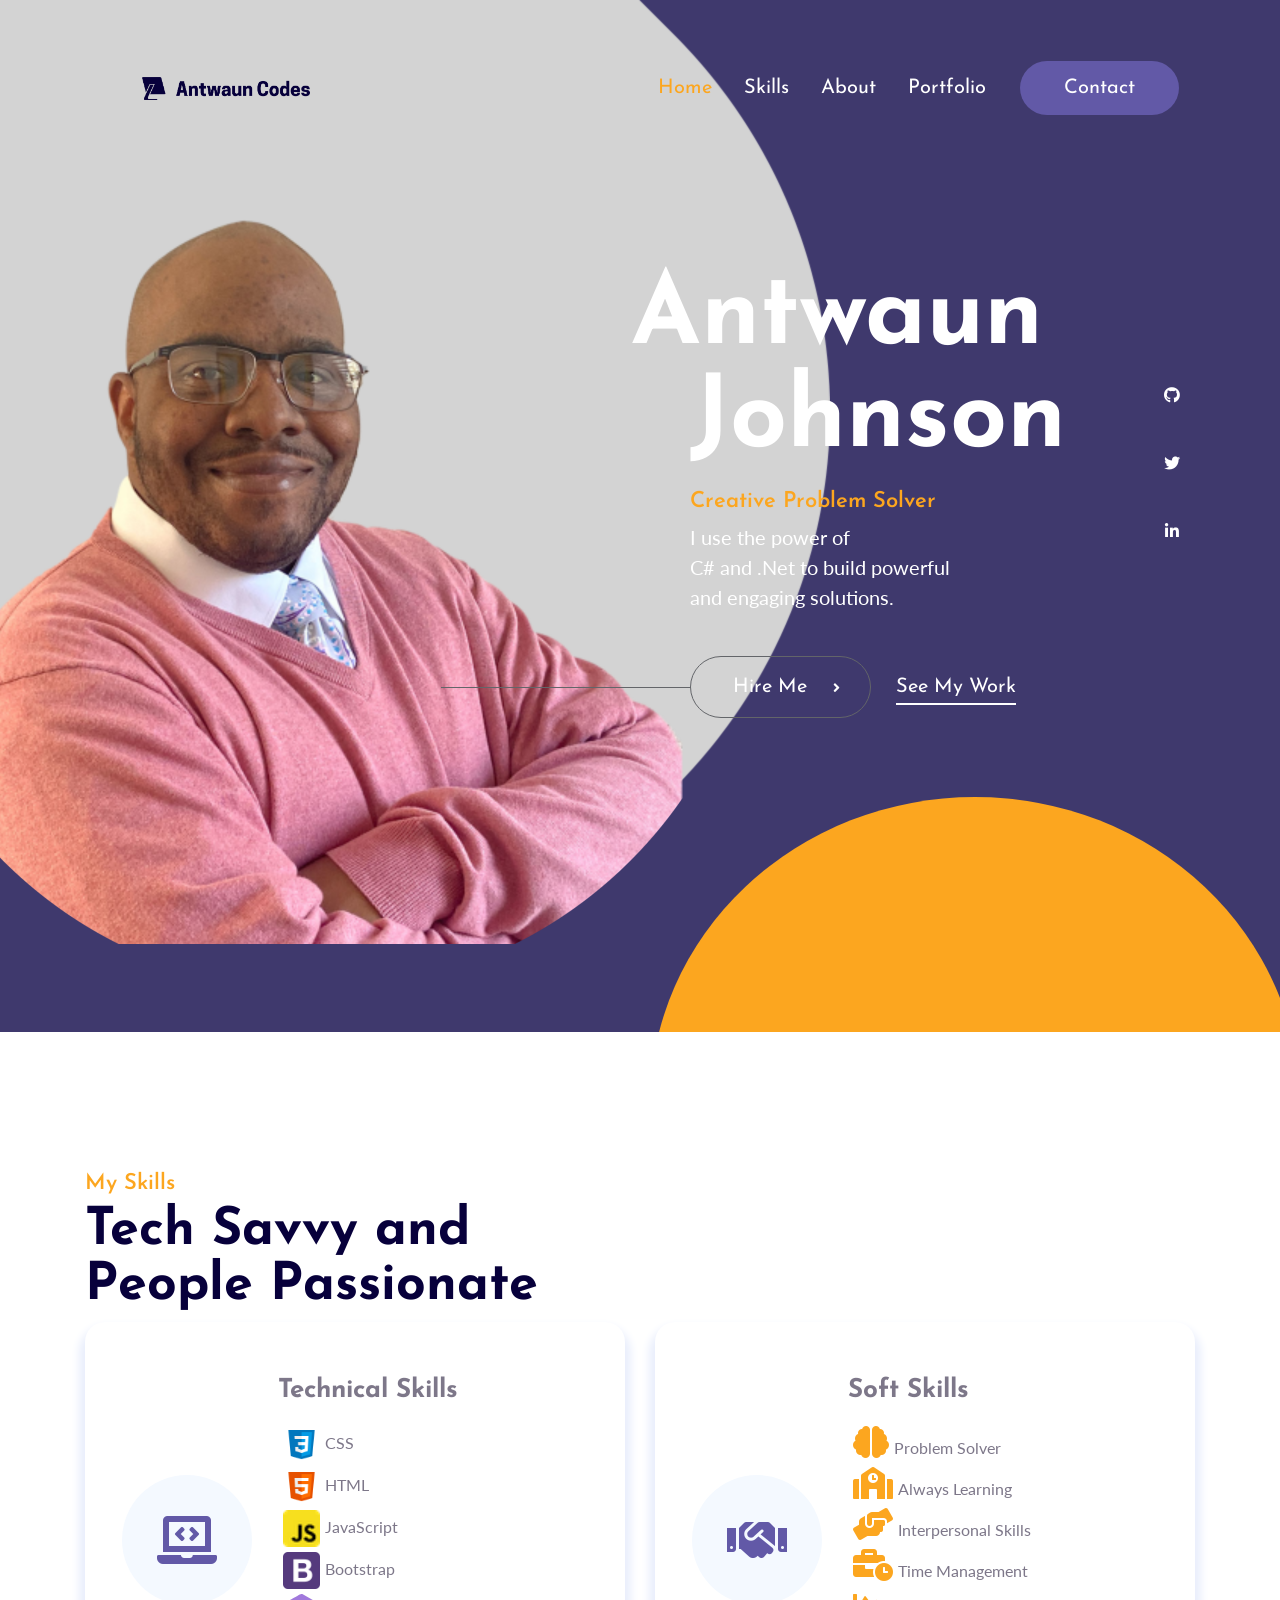
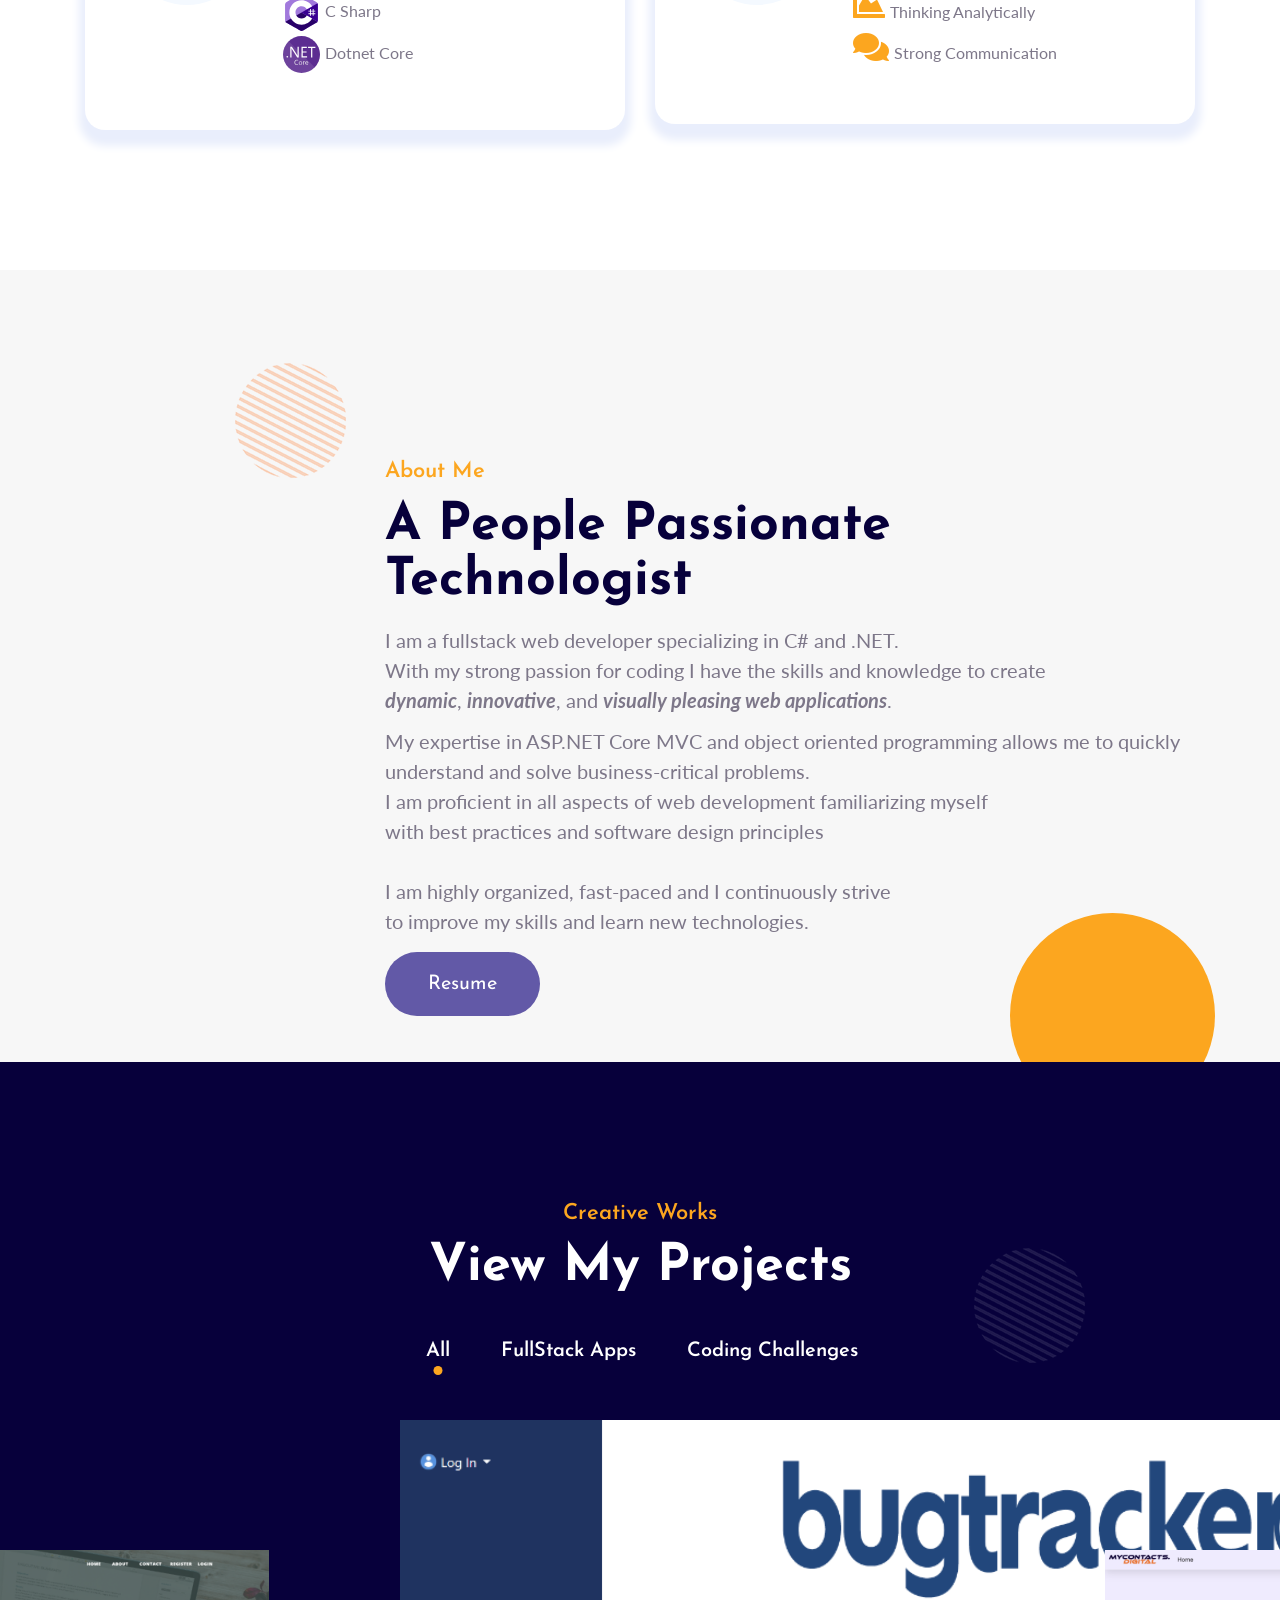
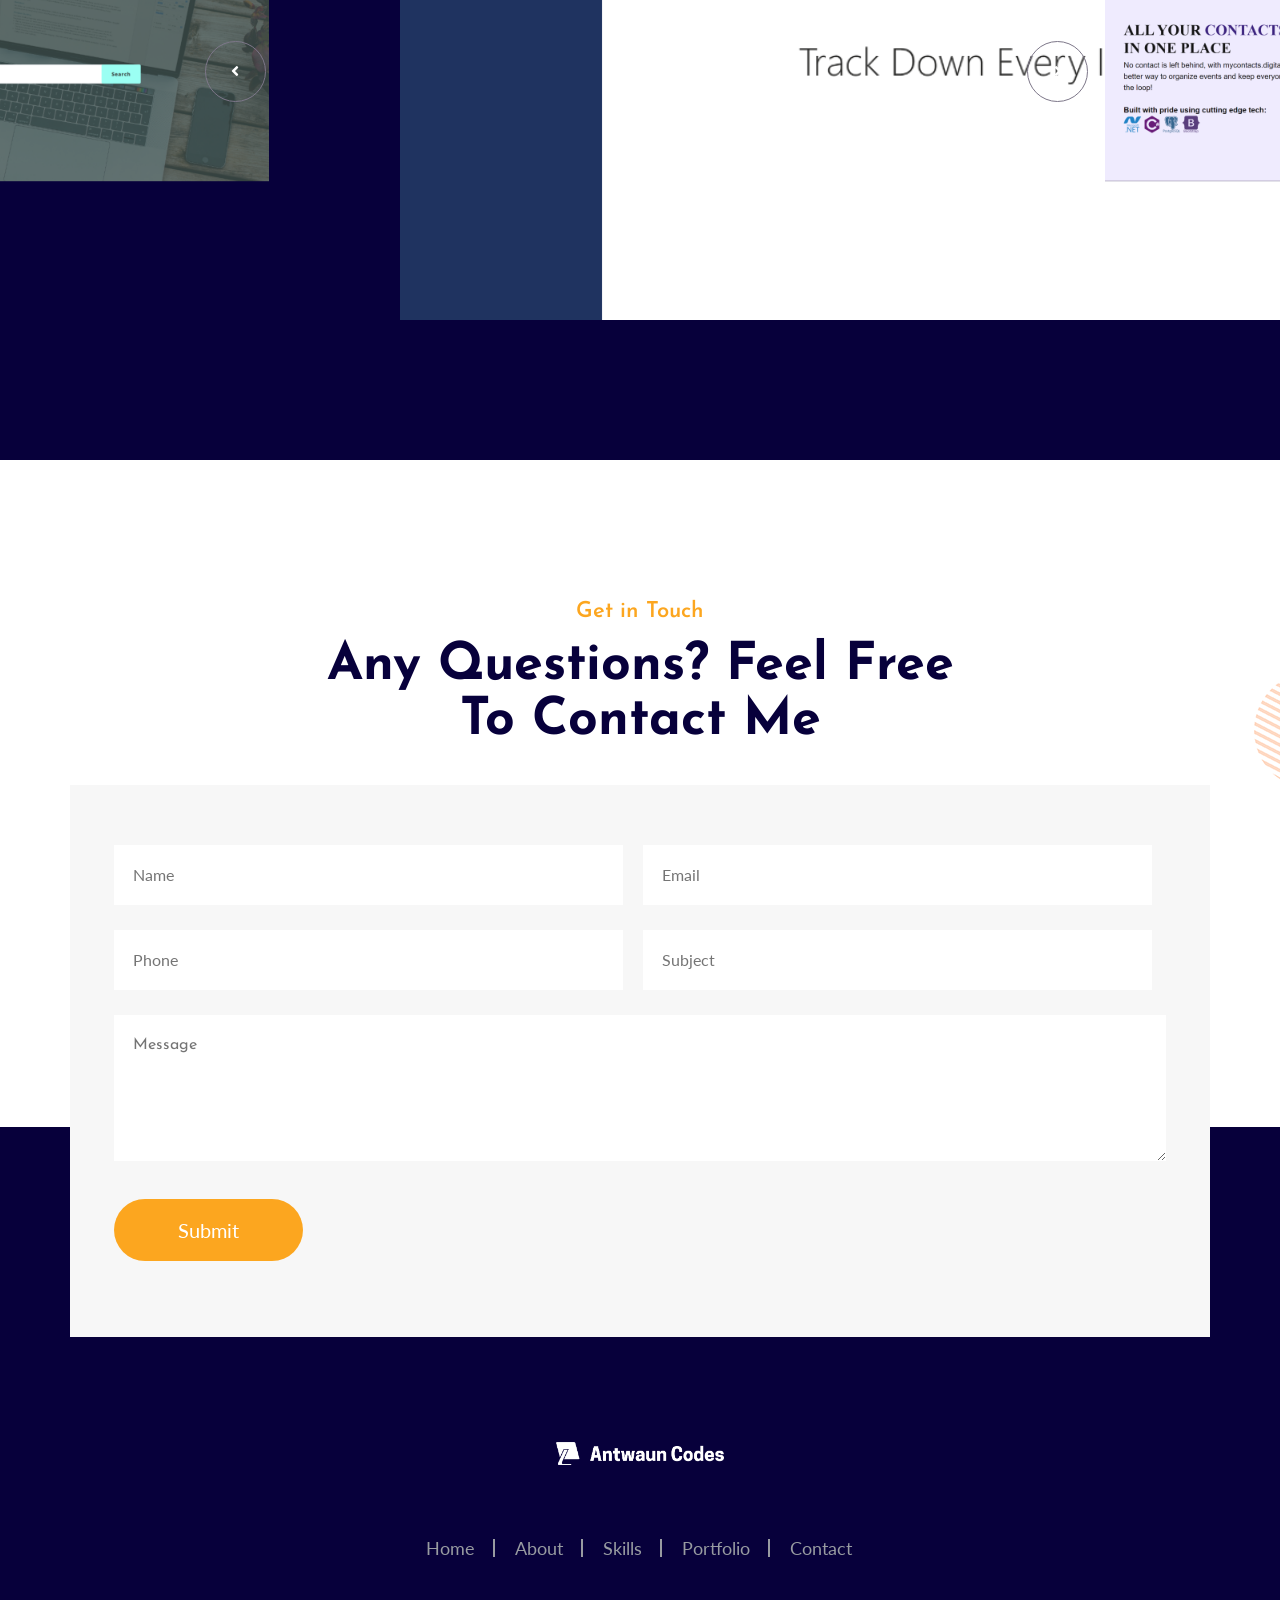
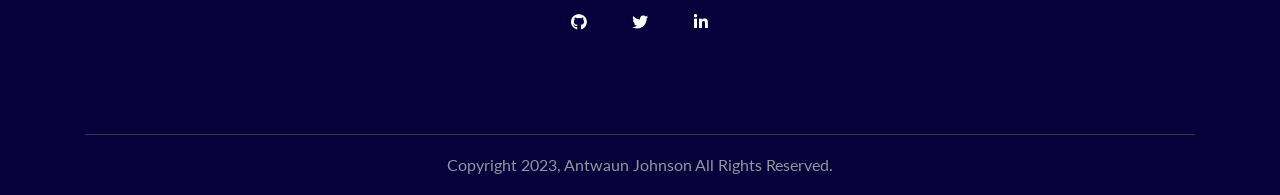
==== commit 445f544a: "Added resume Added resume for download in the about section" ====
--- a/index.html
+++ b/index.html
@@ -178,7 +178,7 @@
                technologies.
             </p>
             <div class="about-btn" data-aos="fade-up" data-aos-duration="700">
-               <!-- <a href="./assets/image/cv-img.jpg" download>Resume</a> -->
+               <a href="./assets/image/AntwaunJohnson2023.pdf" download>Resume</a>
             </div>
          </div>
       </div>
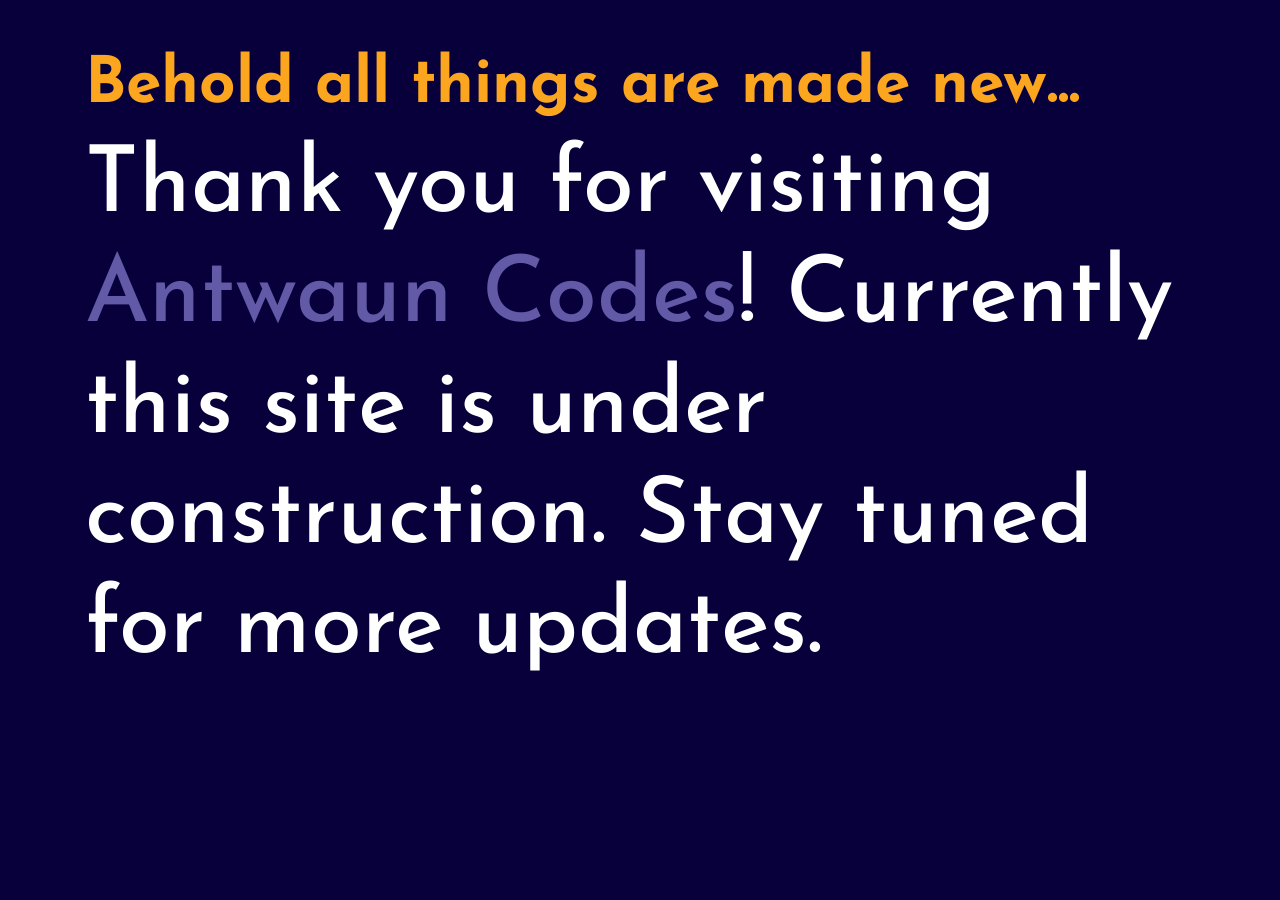
==== commit 4dbe897c: "under construction created an under construction message for the site" ====
--- a/index.html
+++ b/index.html
@@ -1,849 +1,37 @@
 <!DOCTYPE html>
 <html lang="zxx">
-
-<head>
-   <meta name="viewport" content="width=device-width, initial-scale=1">
-   <meta name="viewport" content="width=device-width, initial-scale=1.0">
-   <meta http-equiv="Content-Type" content="text/html; charset=utf-8" />
-   <link rel="stylesheet" href="https://pro.fontawesome.com/releases/v5.10.0/css/all.css"
-      integrity="sha384-AYmEC3Yw5cVb3ZcuHtOA93w35dYTsvhLPVnYs9eStHfGJvOvKxVfELGroGkvsg+p" crossorigin="anonymous" />
-   <!-- <link rel="stylesheet" href="assets/css/animate.css"> -->
-   <link rel="stylesheet" href="assets/css/aos.css">
-   <!-- <link rel="stylesheet" href="assets/css/owl.carousel.min.css">
+  <head>
+    <meta name="viewport" content="width=device-width, initial-scale=1" />
+    <meta name="viewport" content="width=device-width, initial-scale=1.0" />
+    <meta http-equiv="Content-Type" content="text/html; charset=utf-8" />
+    <link
+      rel="stylesheet"
+      href="https://pro.fontawesome.com/releases/v5.10.0/css/all.css"
+      integrity="sha384-AYmEC3Yw5cVb3ZcuHtOA93w35dYTsvhLPVnYs9eStHfGJvOvKxVfELGroGkvsg+p"
+      crossorigin="anonymous"
+    />
+    <!-- <link rel="stylesheet" href="assets/css/animate.css"> -->
+    <link rel="stylesheet" href="assets/css/aos.css" />
+    <!-- <link rel="stylesheet" href="assets/css/owl.carousel.min.css">
       <link rel="stylesheet" href="assets/css/owl.theme.default.min.css"> -->
-   <link rel="stylesheet" href="assets/bootstarp/bootstrap.min.css">
-   <link rel="stylesheet" href="assets/css/super-classes.css">
-   <link rel="stylesheet" href="assets/css/style.css">
-   <link rel="stylesheet" href="assets/css/mobile.css">
-   <link rel="shortcut icon" href="assets/image/favicon.ico" type="image/x-icon">
-   <title>Antwaun Codes | Home</title>
-</head>
-
-<body>
-   <!-- navbar section -->
-   <div class="w-100 float-left navbar-con" id="home">
-      <div class="container">
-         <header id="header-con">
-            <nav class="navbar navbar-expand-lg navbar-light">
-               <a class="navbar-brand" href="#">
-                  <figure class="mb-0">
-                     <img src="assets/image/antwauncodes-v2.png" style="width:250px;height:auto;overflow:hidden;"
-                        alt="navbar-icon">
-                  </figure>
-               </a>
-               <button class="navbar-toggler collapsed" type="button" data-toggle="collapse"
-                  data-target="#navbarSupportedContent" aria-controls="navbarSupportedContent" aria-expanded="false"
-                  aria-label="Toggle navigation">
-                  <span class="navbar-toggler-icon"></span>
-                  <span class="navbar-toggler-icon"></span>
-                  <span class="navbar-toggler-icon"></span>
-               </button>
-               <div class="collapse navbar-collapse" id="navbarSupportedContent">
-                  <ul class="navbar-nav ml-auto">
-                     <li class="nav-item active pl-0">
-                        <a class="nav-link p-0 is-active" href="#home">Home <span class="sr-only">(current)</span></a>
-                     </li>
-                     <li class="nav-item">
-                        <a class="nav-link p-0" href="#skill">Skills</a>
-                     </li>
-                     <li class="nav-item">
-                        <a class="nav-link p-0" href="#about">About</a>
-                     </li>
-                     <li class="nav-item">
-                        <a class="nav-link p-0" href="#portfolio">Portfolio</a>
-                     </li>
-                  </ul>
-                  <div class="navbar-btn">
-                     <a href="#Contact">Contact</a>
-                  </div>
-               </div>
-            </nav>
-         </header>
-         <!-- container -->
-      </div>
-   </div>
-   <!-- navbar section -->
-   <!-- banner section -->
-   <section class="banner-con w-100 float-left position-relative">
-      <!-- banner-con -->
-      <div class="container">
-         <div class="banner-inner-con position-relative">
-            <div class="row">
-               <div class="col-lg-6 col-md-4">
-                  <div class="banner-left-sec">
-                  </div>
-               </div>
-               <div class="col-lg-6 col-md-8">
-                  <div class="banner-right-sec position-relative ">
-                     <h1 data-aos="fade-down" data-aos-duration="700"><span>Antwaun </span><br> Johnson</h1>
-                     <h5>Creative Problem Solver</h5>
-                     <p data-aos="fade-up" data-aos-duration="700">I use the power of <br> C# and .Net to build powerful
-                        <br> and engaging solutions.
-                     </p>
-                     <div class="banner-con-btn">
-                        <a data-aos="fade-up-right" data-aos-duration="700" href="#Contact" class="hire-btn">Hire Me <i
-                              class="fas fa-angle-right"></i></a>
-                        <a data-aos="fade-up-left" data-aos-duration="700" href="#portfolio" class="work-btn">See My
-                           Work</a>
-                     </div>
-                  </div>
-               </div>
-            </div>
-         </div>
-         <div class="banner-social-icons">
-            <ul class="mb-0">
-               <li><a href="https://github.com/antwaunjohnson" target="_blank"><i
-                        class="fab fa-github d-flex align-items-center justify-content-center ml-0 mr-0 "></i></a>
-               <li><a href="https://twitter.com/AntwaunCodes" target="_blank"><i
-                        class="fab fa-twitter d-flex align-items-center justify-content-center ml-0 mr-0 "></i></a>
-               </li>
-               <li><a href="https://www.linkedin.com/in/antwaunljohnson/" target="_blank"><i
-                        class="fab fa-linkedin-in d-flex align-items-center justify-content-center mb-0"></i></a></li>
-            </ul>
-         </div>
-      </div>
-      <!-- banner-con -->
-   </section>
-   <!-- banner section -->
-   <!-- skill section -->
-   <div class="service-sec w-100 float-left padding-top padding-bottom position-relative" id="skill">
-      <div class="container">
-         <div class="service-title-sec" data-aos="zoom-out" data-aos-duration="700">
-            <h5>My Skills</h5>
-            <h2>Tech Savvy and <br> People Passionate </h2>
-         </div>
-         <div class="row">
-            <div class="col-lg-6 col-md-6">
-               <div class="service-box-item">
-                  <figure class="mb-0">
-                     <i class="fas fa-laptop-code fa-3x"></i>
-                  </figure>
-                  <div class="service-box-item-content">
-                     <h4>Technical Skills</h4>
-                     <ul class="service-box-item-list" style="list-style-type: none;">
-                        <li><img src="assets/image/css3.png" alt=""><span>CSS</span></li>
-                        <li><img src="assets/image/html5.png" alt=""><span>HTML</span></li>
-                        <li><img src="assets/image/javascript.png" alt=""><span>JavaScript</span></li>
-                        <li><img src="assets/image/bootstrap-logo.png" alt=""><span>Bootstrap</span></li>
-                        <li><img src="assets/image/c-sharp-logo.svg" alt=""><span>C Sharp</span></li>
-                        <li><img src="assets/image/NET_Core_Logo.svg" alt=""><span>Dotnet Core</span>
-                        </li>
-                     </ul>
-                  </div>
-               </div>
-            </div>
-            <div class="col-lg-6 col-md-6">
-               <div class="service-box-item">
-                  <figure class="mb-0">
-                     <i class="fas fa-handshake fa-3x"></i>
-                  </figure>
-                  <div class="service-box-item-content">
-                     <h4>Soft Skills</h4>
-                     <ul class="service-box-item-list" style="list-style-type: none;">
-                        <li><i class="fas fa-brain fa-2x"></i><span>Problem Solver</span></li>
-                        <li><i class="fas fa-school fa-2x"></i><span>Always Learning</span></li>
-                        <li><i class="fas fa-hands-helping fa-2x"></i><span>Interpersonal Skills</span></li>
-                        <li><i class="fas fa-business-time fa-2x"></i><span>Time Management</span></li>
-                        <li><i class="fas fa-chart-area fa-2x"></i><span>Thinking Analytically</span></li>
-                        <li><i class="fas fa-comments fa-2x"></i><span>Strong Communication</span></li>
-                     </ul>
-                  </div>
-               </div>
-            </div>
-         </div>
-      </div>
-   </div>
-   <!--skill section-->
-   <!--about section-->
-   <div class="about-sec w-100 float-left padding-bottom padding-top position-relative" id="about">
-      <div class="container">
-         <div class="about-inner-sec position-relative">
-            <h5 data-aos="zoom-in-up" data-aos-duration="700">About Me</h5>
-            <h2 data-aos="zoom-in-up" data-aos-duration="700">A People Passionate
-               <br> Technologist
-            </h2>
-            <p data-aos="zoom-in-down" data-aos-duration="700">I am a fullstack web developer specializing in C# and
-               .NET.<br> With my strong passion for coding I have the skills and knowledge to create<br>
-               <em><b>dynamic</b></em>,
-               <em><b>innovative</b></em>, and <em><b>visually pleasing web applications</b></em>.
-            </p>
-            <p data-aos="zoom-in-down" data-aos-duration="700">My expertise in ASP.NET Core MVC and object oriented
-               programming allows me to quickly understand and solve business-critical problems.<br> I am proficient in
-               all aspects of web development familiarizing myself <br> with best practices and software design
-               principles
-               <br>
-            </p>
-            <p data-aos="zoom-in-down" data-aos-duration="700">
-               I am highly organized, fast-paced and I continuously strive <br> to improve my skills and learn new
-               technologies.
-            </p>
-            <div class="about-btn" data-aos="fade-up" data-aos-duration="700">
-               <a href="./assets/image/AntwaunJohnson2023.pdf" download>Resume</a>
-            </div>
-         </div>
-      </div>
-   </div>
-   <!--about section-->
-   <!--portfolio section-->
-   <div class="portfolio-sec w-100 float-left padding-bottom padding-top position-relative" id="portfolio">
-      <div class="container">
-         <div class="portfolio-heading-sec text-center">
-            <h5>Creative Works</h5>
-            <h2>View My Projects</h2>
-         </div>
-         <div id="myBtnContainer" class="text-center position-relative">
-            <button class="active position-relative active_button" onclick="filterSelection('all')"> All </button>
-            <button onclick="filterSelection('fullstack')"> FullStack Apps </button>
-            <button onclick="filterSelection('challenges')"> Coding Challenges </button>
-         </div>
-      </div>
-      <div id="c_slider">
-         <div id="cslider">
-            <div class="filterDiv all fullstack show">
-               <div class="slider-text text-center">
-                  <div class="slider-inner-text">
-                     <h4>Antwaun Blogs</h4>
-                     <div class="slider-icon">
-                        <a class="d-inline-block" href="#" data-toggle="modal" data-target="#slider-modal1">Case Study
-                           <i class="fas fa-angle-right"></i></a>
-                     </div>
-                  </div>
-               </div>
-               <figure class="mb-0">
-                  <img src="assets/image/antwaunblogsV3.png" alt="Antwaun Blogs home page image">
-               </figure>
-            </div>
-            <div class=" filterDiv all fullstack show">
-               <div class="slider-text text-center">
-                  <div class="slider-inner-text">
-                     <h4>Bug Tracker Pro</h4>
-                     <div class="slider-icon">
-                        <a class="d-inline-block" href="#" data-toggle="modal" data-target="#slider-modal2">Case Study
-                           <i class="fas fa-angle-right"></i></a>
-                     </div>
-                  </div>
-               </div>
-               <figure class="mb-0">
-                  <img src="assets/image/bugtrackerproV2.png" alt="slider-img2">
-               </figure>
-            </div>
-            <div class="filterDiv all fullstack show">
-               <div class="slider-text text-center">
-                  <div class="slider-inner-text">
-                     <h4>MyContacts.Digital</h4>
-                     <div class="slider-icon">
-                        <a class="d-inline-block" href="#" data-toggle="modal" data-target="#slider-modal3">Case Study
-                           <i class="fas fa-angle-right"></i></a>
-                     </div>
-                  </div>
-               </div>
-               <figure class="mb-0">
-                  <img src="assets/image/mycontactsdigitalV2.png" alt="MyContacts.Digital home page image">
-               </figure>
-            </div>
-            <div class="filterDiv all  challenges   show">
-               <div class="slider-text text-center">
-                  <div class="slider-inner-text">
-                     <h4>Flipit</h4>
-                     <div class="slider-icon">
-                        <a class="d-inline-block" href="#" data-toggle="modal" data-target="#slider-modal4">Case Study
-                           <i class="fas fa-angle-right"></i></a>
-                     </div>
-                  </div>
-               </div>
-               <figure class="mb-0">
-                  <img src="assets/image/flipitV3.png" alt="slider-img4">
-               </figure>
-            </div>
-            <div class="filterDiv all   challenges show">
-               <div class="slider-text text-center">
-                  <div class="slider-inner-text">
-                     <h4>Redd Lyon Financial</h4>
-                     <div class="slider-icon">
-                        <a class="d-inline-block" href="#" data-toggle="modal" data-target="#slider-modal5">Case Study
-                           <i class="fas fa-angle-right"></i></a>
-                     </div>
-                  </div>
-               </div>
-               <figure class="mb-0">
-                  <img src="assets/image/reddlyonV2.png" alt="slider-img5">
-               </figure>
-            </div>
-            <div class=" filterDiv all  challenges show">
-               <div class="slider-text text-center">
-                  <div class="slider-inner-text">
-                     <h4>Palindrome Sagas</h4>
-                     <div class="slider-icon">
-                        <a class="d-inline-block" href="#" data-toggle="modal" data-target="#slider-modal6">Case Study
-                           <i class="fas fa-angle-right"></i></a>
-                     </div>
-                  </div>
-               </div>
-               <figure class="mb-0">
-                  <img src="assets/image/palindromesagasV2.png" alt="slider-img6">
-               </figure>
-            </div>
-         </div>
-         <div class="slider-icons">
-            <a id="prev"><i class="fas fa-angle-left"></i></a>
-            <a id="next"><i class="fas fa-angle-right"></i></a>
-         </div>
-      </div>
-   </div>
-   <!--portfolio section-->
-   <!--form section-->
-   <div class="form-section w-100 float-left padding-top position-relative" id="Contact">
-      <div class="container">
-         <div class="form-headings text-center position-relative" data-aos="fade-down" data-aos-duration="700">
-            <h5>Get in Touch</h5>
-            <h2 class="text-capitalize">Any Questions? Feel Free <br> to Contact Me</h2>
-         </div>
-         <div class="row">
-            <div class="col-lg-12 col-md-8 w-100 form-sec pr-md-0 pl-md-0" data-aos="fade-left" data-aos-duration="700">
-               <form name="portfolio-contactform" class="form-con" data-netlify="true">
-                  <ul class="list-unstyled">
-                     <li class="float-left"><input class="w-100" placeholder="Name" type="text" name="name" id="name">
-                     </li>
-                     <li class="float-left"><input class="w-100" type="text" placeholder="Email" name="email"
-                           id="email"></li>
-                     <li class="float-left"><input class="w-100" type="text" placeholder="Phone" name="phone"
-                           id="phone"></li>
-                     <li class="float-left"><input class="w-100" type="text" placeholder="Subject" name="subject"
-                           id="subject"></li>
-                     <li class="w-100"><textarea class="w-100" placeholder="Message" name="comments"
-                           id="comments"></textarea>
-                     <li class="mb-0"><input class="form-button" type="submit" value="Submit"></li>
-                  </ul>
-               </form>
-            </div>
-         </div>
-      </div>
-   </div>
-   <!--form section-->
-   <!--footer section-->
-   <div class="footer-section w-100 float-left">
-      <div class="top-button position-relative">
-         <a id="button" href="#"></a>
-      </div>
-      <div class="container">
-         <div class="footer-con text-center position-relative" data-aos="fade-up" data-aos-duration="700">
-            <figure>
-               <img src="assets/image/antwauncodes-v2-white.png" style="width:250px;height:auto;overflow:hidden;"
-                  alt="footer-img">
-            </figure>
-            <ul class="footer-links list-unstyled d-inline-block">
-               <li class="d-inline-block"><a href="#home">Home <span class="sr-only">(current)</span></a></li>
-               <li class="d-inline-block"><a href="#about">About</a></li>
-               <li class="d-inline-block"><a href="#skill">Skills</a></li>
-               <li class="d-inline-block"><a href="#portfolio">Portfolio</a></li>
-               <li class="d-inline-block"><a href="#Contact">Contact</a></li>
-            </ul>
-            <div class="footer-social-icons">
-               <ul class="d-inline-block mb-0">
-                  <li class="d-inline-block"><a href="https://github.com/antwaunjohnson" target="_blank"><i
-                           class="fab fa-github d-flex align-items-center justify-content-center"></i></a></li>
-                  <li class="d-inline-block"><a href="https://twitter.com/AntwaunCodes" target="_blank"><i
-                           class="fab fa-twitter d-flex align-items-center justify-content-center"></i></a></li>
-                  <li class="d-inline-block"><a href="https://www.linkedin.com/in/antwaunljohnson/" target="_blank"><i
-                           class="fab fa-linkedin-in d-flex align-items-center justify-content-center"></i></a></li>
-               </ul>
-            </div>
-         </div>
-         <div class="footer-text text-center">
-            <span>Copyright 2023, Antwaun Johnson All Rights Reserved.</span>
-         </div>
-      </div>
-   </div>
-   <!--footer section-->
-   <!--slider-modal-->
-   <div id="slider-modal1" class="modal fade" tabindex="-1" aria-hidden="true">
-      <div class="modal-dialog">
-         <div class="modal-content">
-            <div class="modal-header">
-               <button type="button" class="close" data-dismiss="modal" aria-label="Close"><span aria-hidden="true"><i
-                        class="far fa-times"></i></span></button>
-            </div>
-            <div class="modal-body service-model-content">
-               <figure class="mb-0">
-                  <img src="assets/image/antwaunblogsV3.png" alt="slider-img" class="img-fluid">
-               </figure>
-               <h4>Antwaun Blogs'</h4>
-               <p class="mb-md-4 mb-2">Welcome to Antwaun Blogs'. This fullstack application is where I will house a
-                  volume of blogs. I plan to write about a broad range of topics, from C# and .Net to book reviews and
-                  anything in between. I look forward to sharing my thoughts with you. Enjoy the read.</p>
-               <ul class="list-unstyled model-list mb-md-3 mb-2">
-                  <li><i class="fas fa-check-circle"></i>MVC Design Pattern</li>
-                  <li><i class="fas fa-check-circle"></i>Role based authentication and authorization</li>
-                  <li><i class="fas fa-check-circle"></i>Connected to a relational database (postgresql)</li>
-               </ul>
-               <div class="row d-flex justify-content-center mt-2">
-                  <a href="https://antwaunblogs.com" target="_blank" class="modal-button m-2">Try Me</a>
-                  <a href="https://github.com/antwaunjohnson/MyPersonalBlog" target="_blank"
-                     class="modal-button m-2">See The Code</a>
-               </div>
-            </div>
-         </div>
-      </div>
-   </div>
-   <!--slider-modal-->
-   <!--slider-modal2-->
-   <div id="slider-modal2" class="modal fade" tabindex="-1" aria-hidden="true">
-      <div class="modal-dialog">
-         <div class="modal-content">
-            <div class="modal-header">
-               <button type="button" class="close" data-dismiss="modal" aria-label="Close"><span aria-hidden="true"><i
-                        class="far fa-times"></i></span></button>
-            </div>
-            <div class="modal-body service-model-content">
-               <figure class="mb-0">
-                  <img src="assets/image/btprodashboardV2.png" alt="slider-img2" class="img-fluid">
-               </figure>
-               <h4>BugTrackerPro</h4>
-               <p class="mb-md-4 mb-2">Welcome to the MVP(minimum viable product) of BugTrackerPro. BugTrackerPro is a
-                  multi-tenant application designed to allow individuals and teams to keep all of their projects on
-                  schedule. Whether you are tracking the development of an application or managing tasks to ensure that
-                  your organizational goals are aligned, BugTrackerPro is for you.</p>
-               <ul class="list-unstyled model-list mb-md-3 mb-2">
-                  <li><i class="fas fa-check-circle"></i>MVC Design Pattern</li>
-                  <li><i class="fas fa-check-circle"></i>Role based authentication and authorization</li>
-                  <li><i class="fas fa-check-circle"></i>Connected to a relational database (postgresql)</li>
-               </ul>
-               <div class="row d-flex justify-content-center mt-2">
-                  <a href="https://bugtrackerpro.com" target="_blank" class="modal-button m-2">Try Me</a>
-                  <a href="https://github.com/antwaunjohnson/BugTrackerPro" target="_blank" class="modal-button m-2">See
-                     The Code</a>
-               </div>
-            </div>
-         </div>
-      </div>
-   </div>
-   <!--slider-modal2-->
-   <!--slider-modal3-->
-   <div id="slider-modal3" class="modal fade" tabindex="-1" aria-hidden="true">
-      <div class="modal-dialog">
-         <div class="modal-content">
-            <div class="modal-header">
-               <button type="button" class="close" data-dismiss="modal" aria-label="Close"><span aria-hidden="true"><i
-                        class="far fa-times"></i></span></button>
-            </div>
-            <div class="modal-body service-model-content">
-               <figure class="mb-0">
-                  <img src="assets/image/mycontactsdigitalV2.png" alt="slider-img3" class="img-fluid">
-               </figure>
-               <h4>MyContacts.Digital</h4>
-               <p class="mb-md-4 mb-2">Are you tired of trying to remember who should be in a text message group?
-                  MyContacts.Digital makes it easy for you to curate your contact lists. This ensures that you won't
-                  accidentally invite aunt Margaret out for poker night(although she's probably great fun).
-                  MyContacts.Digital allows you to message the right people at the right time.</p>
-               <ul class="list-unstyled model-list mb-md-3 mb-2">
-                  <li><i class="fas fa-check-circle"></i>MVC Design Pattern</li>
-                  <li><i class="fas fa-check-circle"></i>Role based authentication and authorization</li>
-                  <li><i class="fas fa-check-circle"></i>Connected to a relational database (postgresql)</li>
-               </ul>
-               <div class="row d-flex justify-content-center mt-2">
-                  <a href="https://mycontacts.digital" target="_blank" class="modal-button m-2">Try Me</a>
-                  <a href="https://github.com/antwaunjohnson/MyContactsDigital" target="_blank"
-                     class="modal-button m-2">See
-                     The Code</a>
-               </div>
-            </div>
-         </div>
-      </div>
-   </div>
-   <!--slider-modal3-->
-   <!--slider-modal4-->
-   <div id="slider-modal4" class="modal fade" tabindex="-1" aria-hidden="true">
-      <div class="modal-dialog">
-         <div class="modal-content">
-            <div class="modal-header">
-               <button type="button" class="close" data-dismiss="modal" aria-label="Close"><span aria-hidden="true"><i
-                        class="far fa-times"></i></span></button>
-            </div>
-            <div class="modal-body service-model-content">
-               <figure class="mb-0">
-                  <img src="assets/image/flipitV3.png" alt="slider-img4" class="img-fluid">
-               </figure>
-               <h4>Flipit</h4>
-               <p class="mb-md-4 mb-2"> Flipin' Easy! Flipit, is a javascript coding exercise using arrays. A program
-                  that takes a string and flips it around..</p>
-               <ul class="list-unstyled model-list mb-md-3 mb-2">
-                  <li><i class="fas fa-check-circle"></i>Javascript Dom Manipulation</li>
-                  <li><i class="fas fa-check-circle"></i>Javascript IF/Then/Else</li>
-                  <li><i class="fas fa-check-circle"></i>Javascript Boolean Logic</li>
-               </ul>
-               <div class="row d-flex justify-content-center mt-2">
-                  <a href="https://antwauncodes-flipit.netlify.app/" target="_blank" class="modal-button m-2">Try Me</a>
-                  <a href="https://github.com/antwaunjohnson/Flipit" target="_blank" class="modal-button m-2">See
-                     The Code</a>
-               </div>
-            </div>
-         </div>
-      </div>
-   </div>
-   <!--slider-modal4-->
-   <!--slider-modal5-->
-   <div id="slider-modal5" class="modal fade" tabindex="-1" aria-hidden="true">
-      <div class="modal-dialog">
-         <div class="modal-content">
-            <div class="modal-header">
-               <button type="button" class="close" data-dismiss="modal" aria-label="Close"><span aria-hidden="true"><i
-                        class="far fa-times"></i></span></button>
-            </div>
-            <div class="modal-body service-model-content">
-               <figure class="mb-0">
-                  <img src="assets/image/reddlyonV2.png" alt="slider-img5" class="img-fluid">
-               </figure>
-               <h4>Red Lyon Financial</h4>
-               <p class="mb-md-4 mb-2"> Redd Lyon Financial, is an application that generates an amortization schedule
-                  for a simple interest
-                  loan.</p>
-               <ul class="list-unstyled model-list mb-md-3 mb-2">
-                  <li><i class="fas fa-check-circle"></i>Javascript Dom Manipulation</li>
-                  <li><i class="fas fa-check-circle"></i>Javascript IF/Then/Else</li>
-                  <li><i class="fas fa-check-circle"></i>Javascript Boolean Logic</li>
-               </ul>
-               <div class="row d-flex justify-content-center mt-2">
-                  <a href="https://antwauncodes-reddlyonfinancial.netlify.app/" target="_blank"
-                     class="modal-button m-2">Try Me</a>
-                  <a href="https://github.com/antwaunjohnson/redd-lyon-financial" target="_blank"
-                     class="modal-button m-2">See
-                     The Code</a>
-               </div>
-            </div>
-         </div>
-      </div>
-   </div>
-   <!--slider-modal5-->
-   <!--slider-modal6-->
-   <div id="slider-modal6" class="modal fade" tabindex="-1" aria-hidden="true">
-      <div class="modal-dialog">
-         <div class="modal-content">
-            <div class="modal-header">
-               <button type="button" class="close" data-dismiss="modal" aria-label="Close"><span aria-hidden="true"><i
-                        class="far fa-times"></i></span></button>
-            </div>
-            <div class="modal-body service-model-content">
-               <figure class="mb-0">
-                  <img src="assets/image/palindromesagasV2.png" alt="slider-img6" class="img-fluid">
-               </figure>
-               <h4>Palindrome Sagas</h4>
-               <p class="mb-md-4 mb-2">A palindrome is a word, phrase or, sequence that reads the same backwards and
-                  forwards. Test your palindrome knowledge as you journey through the <strong>Palindrome
-                     Sagas</strong>!.</p>
-               <ul class="list-unstyled model-list mb-md-3 mb-2">
-                  <li><i class="fas fa-check-circle"></i>Javascript Dom Manipulation</li>
-                  <li><i class="fas fa-check-circle"></i>Javascript IF/Then/Else</li>
-                  <li><i class="fas fa-check-circle"></i>Javascript Boolean Logic</li>
-               </ul>
-               <div class="row d-flex justify-content-center mt-2">
-                  <a href="https://antwauncodes-palindromesagas.netlify.app/" target="_blank"
-                     class="modal-button m-2">Try Me</a>
-                  <a href="https://github.com/antwaunjohnson/palindrome-sagas" target="_blank"
-                     class="modal-button m-2">See
-                     The Code</a>
-               </div>
-            </div>
-         </div>
-      </div>
-   </div>
-   <!--slider-modal6-->
-
-   <script>
-      new WOW().init();
-   </script>
-   <script src="assets/js/wow.js"></script>
-   <script src="assets/js/jquery-3.6.0.min.js"> </script>
-   <script src=" https://ajax.aspnetcdn.com/ajax/jquery.validate/1.9/jquery.validate.js"></script>
-   <script src="assets/js/popper.min.js"> </script>
-   <script src="assets/js/bootstrap.min.js"> </script>
-   <script src="assets/js/contact-form-js.js"> </script>
-   <script src="assets/js/aos.js"></script>
-   <script>
-      AOS.init();
-   </script>
-   <!-- <script src="assets/js/owl.carousel.min.js"> </script> -->
-   <script>
-      $(document).ready(function () {
-
-         startAnimation();
-
-
-
-         function startAnimation() {
-            jQuery('.skills').each(function () {
-
-               jQuery(this).find('.skillbar').animate({
-                  width: jQuery(this).attr('data-percent')
-               }, 6000);
-
-            });
-         }
-      });
-   </script>
-   <script>
-      filterSelection("all")
-      function filterSelection(c) {
-         var x, i;
-         x = document.getElementsByClassName("filterDiv");
-         if (c == "all") c = "";
-
-         var activeindex = 0;
-
-         for (i = 0; i < x.length; i++) {
-            w3RemoveClass(x[i], "show");
-
-
-            if (x[i].className.indexOf(c) > -1) {
-               if (activeindex == 0) {
-                  w3AddClass(x[i], "show active");
-               }
-               else
-                  w3AddClass(x[i], "show n");
-
-               activeindex += 1;
-
-            }
-         }
-
-         items = document.getElementById('cslider').getElementsByClassName('show'); //con.children,
-         totalItems = items.length,
-            current = 1;
-         arrange();
-
-      }
-
-      function w3AddClass(element, name) {
-         var i, arr1, arr2;
-         arr1 = element.className.split(" ");
-         arr2 = name.split(" ");
-         for (i = 0; i < arr2.length; i++) {
-            if (arr1.indexOf(arr2[i]) == -1) { element.className += " " + arr2[i]; }
-         }
-      }
-
-      function w3RemoveClass(element, name) {
-         var i, arr1, arr2;
-         arr1 = element.className.split(" ");
-         arr2 = name.split(" ");
-         for (i = 0; i < arr2.length; i++) {
-            while (arr1.indexOf(arr2[i]) > -1) {
-               arr1.splice(arr1.indexOf(arr2[i]), 1);
-            }
-         }
-         element.className = arr1.join(" ");
-      }
-
-      // Add active class to the current button (highlight it)
-      var btnContainer = document.getElementById("myBtnContainer");
-      var btns = btnContainer.getElementsByClassName("btn");
-      for (var i = 0; i < btns.length; i++) {
-         btns[i].addEventListener("click", function () {
-            var current = document.getElementsByClassName("active");
-            current[0].className = current[0].className.replace(" active", "");
-            this.className += " active";
-         });
-      }
-   </script>
-   <script>
-      var con = document.getElementById('cslider'),
-         items = con.children,
-         totalItems = con.children.length,
-         current = 1,
-         next = document.getElementById('next'),
-         prev = document.getElementById('prev');
-
-      function arrange(c) {
-
-         let curr = c || current;
-
-         Array.prototype.forEach.call(items, (item, i) => {
-
-
-
-            if (i < curr) {
-               item.classList.add('p');
-               item.style.left = '-' + item.offsetWidth / 4 + 'px';
-
-               item.style.zIndex = 'initial';
-               if (item.classList.contains('n'))
-                  item.classList.remove('n');
-               if (item.classList.contains('active'))
-                  item.classList.remove('active')
-            }
-
-            if (i == curr) {
-               item.classList.add('active');
-               item.style.left = (con.offsetWidth / 2 - item.offsetWidth / 2) + 'px';
-               if (item.classList.contains('n'))
-                  item.classList.remove('n');
-               if (item.classList.contains('p'))
-                  item.classList.remove('p')
-            }
-            if (i > curr) {
-               item.style.zIndex = items.length - i;
-               item.classList.add('n');
-               item.style.left = (con.offsetWidth - item.offsetWidth / 4) + 'px';
-               if (item.classList.contains('active'))
-                  item.classList.remove('active');
-               if (item.classList.contains('p'))
-                  item.classList.remove('p')
-
-
-            }
-
-
-         });
-      }
-
-      function goNext() {
-         if (current < totalItems - 1) {
-            current++;
-            arrange(current)
-         }
-      }
-      function goPrev() {
-         if (current > 0) {
-            current--;
-            arrange(current)
-         }
-      }
-
-
-      arrange()
-
-
-
-      next.addEventListener('click', goNext);
-      prev.addEventListener('click', goPrev);
-
-   </script>
-   <script>
-      $('.owl-carousel').owlCarousel({
-         loop: true,
-         margin: 100,
-         nav: true,
-         responsive: {
-            0: {
-               items: 1
-            },
-            600: {
-               items: 1
-            },
-            1000: {
-               items: 3
-            }
-         }
-      })
-   </script>
-   <script>
-      var btn = $('#button');
-      $(window).scroll(function () {
-         if ($(window).scrollTop() > 300) {
-            btn.addClass('show');
-         } else {
-            btn.removeClass('show');
-         }
-      });
-
-      btn.on('click', function (e) {
-         e.preventDefault();
-         $('html, body').animate({ scrollTop: 0 }, '300');
-      });
-   </script>
-   <script>
-      $(document).ready(function () {
-
-         var counters = $(".count");
-         var countersQuantity = counters.length;
-         var counter = [];
-
-         for (i = 0; i < countersQuantity; i++) {
-            counter[i] = parseInt(counters[i].innerHTML);
-         }
-
-         var count = function (start, value, id) {
-            var localStart = start;
-            setInterval(function () {
-               if (localStart < value) {
-                  localStart++;
-                  counters[id].innerHTML = localStart;
-               }
-            }, 40);
-         }
-
-         for (j = 0; j < countersQuantity; j++) {
-            count(0, counter[j], j);
-         }
-      });
-
-
-
-      $('.count').each(function () {
-         $(this).prop('Counter', 0).animate({
-            Counter: $(this).text()
-         }, {
-            duration: 3300,
-            easing: 'swing',
-            step: function (now) {
-               $(this).text(Math.ceil(now));
-            }
-         });
-      });
-   </script>
-
-   <script>
-      document.querySelectorAll('.nav-item a').forEach(function (link, index) {
-
-         link.addEventListener('click', function () {
-
-            if (this.classList.contains('is-active')) {
-
-               this.classList.remove('is-active');
-
-            } else {
-
-               const activeLink = document.querySelector('a.is-active'); // **
-
-               if (activeLink) {                                         // **
-
-                  activeLink.classList.remove('is-active');             // **
-
-               }                                                         // **
-
-               this.classList.add('is-active');
-
-            }
-
-         });
-
-      });
-
-      document.querySelectorAll('#myBtnContainer button').forEach(function (link, index) {
-
-         link.addEventListener('click', function () {
-
-            if (this.classList.contains('active_button')) {
-
-               this.classList.remove('active_button');
-
-            } else {
-
-               const activeLink = document.querySelector('#myBtnContainer button.active_button'); // **
-
-               if (activeLink) {                                         // **
-
-                  activeLink.classList.remove('active_button');             // **
-
-               }                                                         // **
-
-               this.classList.add('active_button');
-
-            }
-
-         });
-
-      });
-   </script>
-</body>
-
-</html>+    <link rel="stylesheet" href="assets/bootstarp/bootstrap.min.css" />
+    <link rel="stylesheet" href="assets/css/super-classes.css" />
+    <link rel="stylesheet" href="assets/css/style.css" />
+    <link rel="stylesheet" href="assets/css/mobile.css" />
+    <link
+      rel="shortcut icon"
+      href="assets/image/favicon.ico"
+      type="image/x-icon"
+    />
+    <title>Antwaun Codes | Home</title>
+  </head>
+  <body>
+    <div class="container mt-5">
+      <h1 class="headline">Behold all things are made new...</h1>
+      <h3 class="message">
+        Thank you for visiting <span class="highlighted">Antwaun Codes</span>!
+        Currently this site is under construction. Stay tuned for more updates.
+      </h3>
+    </div>
+  </body>
+</html>
--- a/assets/css/style.css
+++ b/assets/css/style.css
@@ -1,5 +1,13 @@
 @import url("https://fonts.googleapis.com/css2?family=Josefin+Sans:wght@400;500;600;700&display=swap");
 @import url("https://fonts.googleapis.com/css2?family=Lato&display=swap");
+:root {
+  --primary-color: #fff;
+  --secondary-color: #07003b;
+  --light-purple-color: #6259a7;
+  --accent: #fca61f;
+  --text-color: #7d7789;
+}
+
 html {
   scroll-behavior: smooth;
 }
@@ -9,1386 +17,21 @@
   box-sizing: border-box;
 }
 body {
+  background-color: var(--secondary-color);
   font-family: "Josefin Sans", sans-serif;
 }
-/**navbar con css**/
-.navbar-con {
-  position: absolute;
-  z-index: 1;
+
+h1.headline {
+  color: var(--accent);
+  font-size: 4rem;
+  font-weight: 700;
 }
-#header-con .navbar-light .navbar-nav .nav-link {
+
+.message {
   color: var(--primary-color);
-  font-size: 20px;
-  line-height: 20px;
-  font-weight: 400;
+  font-size: 5.75rem;
 }
-.nav-item {
-  padding: 0 16px;
-}
-#header-con .navbar-light .navbar-nav .nav-link:hover {
-  color: var(--accent);
-}
-.navbar-expand-lg {
-  margin-top: 24px;
-}
-.navbar-btn a {
-  color: var(--primary-color);
-  font-size: 20px;
-  line-height: 20px;
-  font-weight: 400;
-  padding: 17px 44px;
-  border-radius: 50px;
-  display: inline-block;
-  background-color: var(--light-purple-color);
-  text-decoration: none;
-  transition-duration: 0.3s;
-  transition-property: transform;
-  transition-timing-function: ease-out;
-}
-.navbar-btn a:hover {
-  transform: translateY(-8px);
-  background: var(--primary-color);
-  color: var(--accent);
-  border: 1px solid var(--light-purple-color);
-}
-.navbar-nav .nav-item:last-child {
-  padding-right: 34px;
-}
-/**navbar con css**/
-/**banner sec css**/
-.banner-con {
-  background: #3f396d;
-  padding: 274px 0 314px;
-}
-.banner-right-sec span {
-  margin-left: -59px;
-  margin-bottom: 15px;
-  display: inline-block;
-}
-.banner-right-sec p {
-  color: var(--primary-color);
-  margin-bottom: 44px;
-}
-.banner-right-sec h1 {
-  margin-bottom: 25px;
-}
-.banner-right-sec h5 {
-  margin-bottom: 8px;
-}
-.banner-right-sec {
-  margin-left: 35px;
-}
-.banner-right-sec::before {
-  content: "";
-  position: absolute;
-  height: 1px;
-  width: 250px;
-  background-color: #636569;
-  bottom: 30px;
-  left: -249px;
-}
-.banner-con-btn a {
-  color: var(--primary-color);
-  font-size: 20px;
-  line-height: 24px;
-  display: inline-block;
-  text-decoration: none;
-  transition-duration: 0.3s;
-  transition-property: transform;
-  transition-timing-function: ease-out;
-}
-.hire-btn {
-  border: 1px solid #636569;
-  padding: 18px 30px 18px 42px;
-  border-radius: 50px;
-}
-.work-btn {
-  border-bottom: 2px solid var(--primary-color);
-  margin-left: 20px;
-  padding-bottom: 4px;
-  color: var(--accent);
-}
-.work-btn:after,
-.footer-links li a:after {
-  left: 0;
-  bottom: -10px;
-  width: 0;
-  height: 2px;
-  content: "";
-  position: absolute;
-  background: #fca61f;
-  transition: ease-in-out 0.3s;
-}
-.work-btn:hover:after,
-.footer-links li a:hover:after {
-  width: 100%;
-}
-.work-btn:after,
-.work-btn:hover {
-  color: var(--accent);
-  transform: translateY(-8px);
-}
-.hire-btn:hover {
-  background-color: var(--accent);
-  border: 1px solid transparent;
-  transform: translateY(-8px);
-}
-.banner-con-btn i {
-  margin-left: 20px;
-  position: relative;
-  top: 1px;
-  font-size: 14px;
-}
-.banner-con::before {
-  content: "";
-  background: url(../image/banner-profile-v3.png) no-repeat top left;
-  position: absolute;
-  top: 0;
-  left: 0;
-  width: 100%;
-  height: 944px;
-}
-.banner-con,
-.service-sec,
-.skills-sec,
-.form-section,
-.blog-section {
-  overflow: hidden;
-}
-ul.mb-0 {
-  list-style: none;
-}
-.banner-social-icons ul li i {
-  border: 1px solid var(--primary--color);
-  border-radius: 50%;
-  width: 48px;
-  height: 48px;
-  margin-bottom: 20px;
-  color: #fff;
-  transition-duration: 0.3s;
-  transition-property: transform;
-  transition-timing-function: ease-out;
-}
-.banner-social-icons ul li i:hover {
-  background-color: var(--light-purple-color);
-  border-color: transparent;
-  transform: translateY(-4px);
-}
-.banner-social-icons ul li a {
-  text-decoration: none;
-}
-.banner-social-icons {
-  position: absolute;
-  top: 50%;
-  right: 84px;
-  transform: translateY(-145px);
-}
-.banner-con::after {
-  content: "";
-  background: #fca61f;
-  position: absolute;
-  bottom: -379px;
-  right: -20px;
-  width: 650px;
-  height: 614px;
-  border-radius: 50%;
-}
-.banner-inner-con::before {
-  content: "";
-  /* background: url(../image/folio-img.png) no-repeat center; */
-  position: absolute;
-  left: 340px;
-  bottom: -324px;
-  height: 145px;
-  width: 400px;
-}
-.banner-inner-con:after {
-  content: "";
-  background: url(../image/banner-inner-img.png) no-repeat bottom right;
-  position: absolute;
-  right: 195px;
-  bottom: -220px;
-  height: 115px;
-  width: 111px;
-  -webkit-animation: mover 1s infinite alternate;
-  animation: mover 1s ease-in-out infinite alternate;
-}
-/**banner sec css**/
-/*****service section*****/
-.service-box {
-  background-color: var(--primary-color);
-  box-shadow: 2px 0 90px rgb(0 0 0 / 10%);
-  padding: 47px 15px 42px 34px;
-  transition-duration: 0.3s !important;
-  transition-property: transform !important;
-  transition-timing-function: ease-out !important;
-  transition-delay: 0s !important;
-}
-.service-box-item {
-  background: #fff;
-  border: 1px solid transparent;
-  padding: 40px 36px;
-  border-radius: 20px;
-  box-shadow: 0 10px 8px 6px #e9eefc;
-  transition-duration: 0.3s;
-  transition-property: transform;
-  transition-timing-function: ease-out;
-}
-.service-box-item:hover {
-  border-color: var(--light-purple-color);
-}
-.service-box-item:hover .service-box-item-content h4 {
-  color: var(--secondary-color);
-}
-.service-box-item figure {
-  width: 130px;
-  height: 130px;
-  bottom: 125px;
-  display: flex;
-  background: #f4f9ff;
-  position: absolute;
-  align-items: center;
-  justify-content: center;
-  border-radius: 50%;
-}
-.service-box-item figure i {
+
+.highlighted {
   color: var(--light-purple-color);
 }
-.service-box-item figure i {
-  transition-duration: 0.3s;
-  transition-property: transform;
-  transition-timing-function: ease-in-out;
-}
-.service-box-item:hover figure i {
-  transform: translateY(-8px);
-}
-.service-box-item-content {
-  margin-left: 156px;
-}
-.service-box-item-content h4 {
-  color: var(--text-color);
-  font-weight: 700;
-}
-.service-box-item-content ul {
-  font-size: 16px;
-  line-height: 28px;
-  color: var(--text-color);
-  font-family: "Lato", sans-serif;
-}
-
-.service-box-item-content li {
-  margin: 5px;
-}
-
-.service-box-item-content li i {
-  color: var(--accent);
-}
-
-.service-box-item-content li > span {
-  margin: 5px;
-}
-
-.service-box-item-content a {
-  font-size: 18px;
-  color: var(--accent);
-  padding-bottom: 5px;
-  position: relative;
-}
-.service-box-item-content a:hover {
-  color: var(--light-purple-color);
-}
-.service-box-item-content a::after {
-  left: 0;
-  bottom: -2px;
-  width: 0;
-  height: 2px;
-  content: "";
-  position: absolute;
-  transition: ease-in-out 0.3s;
-  background: var(--secondary-color);
-}
-.service-box-item-content a:hover::after {
-  width: 100%;
-}
-
-.service-box-item-list {
-  color: var(--text-color);
-}
-
-.service-box-item-list li > img {
-  height: 37px;
-  width: 37px;
-}
-
-.service-box .row:first-child {
-  margin-bottom: 30px;
-}
-.service-box .row:last-child {
-  margin-bottom: 40px;
-}
-.service-box-item a {
-  text-decoration: none;
-}
-/*****service section*****/
-/*****about section*****/
-.about-sec {
-  background: #f7f7f7;
-  height: 792px;
-}
-.about-sec::before {
-  content: "";
-  /* background: url(../image/about-left-img.jpg) no-repeat top left; */
-  position: absolute;
-  width: 598px;
-  height: 792px;
-  left: 0;
-  top: 0;
-}
-.about-sec::after {
-  content: "";
-  /* background: url(../image/about-right-img.jpg) no-repeat top right; */
-  position: absolute;
-  width: 529px;
-  height: 450px;
-  right: 0;
-  top: 55%;
-  transform: translateY(-50%);
-}
-.about-btn a {
-  text-decoration: none;
-  display: inline-block;
-  padding: 17px 43px;
-  border-radius: 50px;
-  background-color: var(--light-purple-color);
-  color: var(--primary-color);
-  font-size: 20px;
-  transition-duration: 0.3s;
-  transition-property: transform;
-  transition-timing-function: ease-out;
-}
-.about-btn a:hover {
-  transform: translateY(-8px);
-  background: #f7f7f7;
-  color: var(--light-purple-color);
-  border: 1px solid var(--accent);
-}
-.about-inner-sec::before {
-  content: "";
-  background: url(../image/about-left-top-img.png) no-repeat top left;
-  position: absolute;
-  width: 111px;
-  height: 115px;
-  left: -150px;
-  top: -47px;
-  color: var(--accent);
-  -webkit-animation: mover 1s infinite alternate;
-  animation: mover 1s ease-in-out infinite alternate;
-}
-.about-inner-sec::after {
-  content: "";
-  background: var(--accent);
-  position: absolute;
-  width: 205px;
-  height: 205px;
-  right: -20px;
-  border-radius: 50%;
-  bottom: -102px;
-  -webkit-animation: mover 1s infinite alternate;
-  animation: mover 1s ease-in-out infinite alternate;
-}
-.about-inner-sec h5 {
-  margin-bottom: 15px;
-}
-.about-inner-sec h2 {
-  margin-bottom: 16px;
-}
-.about-inner-sec :nth-child(3) {
-  margin-bottom: 11px;
-}
-.about-inner-sec :nth-child(4) {
-  margin-bottom: 30px;
-}
-.about-inner-sec {
-  margin-left: 300px;
-  padding-top: 50px;
-}
-/*****about section*****/
-/*****skills section*****/
-.left-sec h5 {
-  margin-bottom: 15px;
-}
-.left-sec h2 {
-  margin-bottom: 12px;
-}
-.left-sec :last-child {
-  margin-bottom: 0;
-  line-height: 33px;
-}
-.skills span {
-  float: right;
-  margin-top: -41px;
-  border-radius: 6px;
-  color: var(--secondary-color);
-  font-weight: 600;
-  font-size: 20px;
-  margin-bottom: 22px;
-}
-.skillbar {
-  background-color: var(--accent);
-  width: 0px;
-  height: 8px;
-  border-radius: 8px;
-}
-.title-bar h5 {
-  position: relative;
-  top: -36px;
-  color: var(--primary--color);
-  line-height: 20px;
-  font-size: 20px;
-}
-.skills {
-  background-color: #f7f7f7;
-  width: 100%;
-  height: 8px;
-  position: relative;
-  margin: 76px 0;
-  border-radius: 8px;
-}
-.title-bar {
-  position: absolute;
-  top: 0;
-}
-.percentage {
-  position: absolute;
-  top: -41px;
-  right: -16px;
-  font-size: 20px;
-}
-/*****skills section*****/
-/*****portfolio section*****/
-.portfolio-sec {
-  background: var(--secondary-color);
-}
-.portfolio-heading-sec h2 {
-  color: var(--primary-color);
-  margin-bottom: 42px;
-}
-.portfolio-heading-sec h5 {
-  margin-bottom: 14px;
-}
-.slider-icon a:hover {
-  background: var(--primary-color);
-  color: var(--secondary-color);
-  transform: translateY(-8px);
-  transition-duration: 0.3s;
-  transition-property: transform;
-  transition-timing-function: ease-out;
-}
-.slider-text span {
-  font-size: 14px;
-  line-height: 28px;
-  color: var(--primary-color);
-  margin-bottom: 6px;
-}
-.slider-text h4 {
-  color: var(--primary-color);
-  line-height: 34px;
-  margin-bottom: 28px;
-}
-.slider-text a {
-  color: var(--primary-color);
-  font-size: 20px;
-  line-height: 26px;
-  text-decoration: none;
-  border: 1px solid var(--primary-color);
-  padding: 16px 30px;
-  border-radius: 50px;
-}
-.slider-text {
-  background: var(--light-purple-color);
-  position: absolute;
-  border-radius: 50%;
-  width: 430px;
-  height: 430px;
-  left: 49%;
-  transform: translateY(-31%);
-  z-index: 99999;
-  top: 36%;
-  display: table;
-  opacity: 0;
-}
-.slider-text:hover {
-  background: var(--light-purple-color);
-  position: absolute;
-  border-radius: 50%;
-  width: 430px;
-  height: 430px;
-  left: 49%;
-  transform: translateY(-31%);
-  z-index: 99999;
-  top: 36%;
-  display: table;
-  opacity: 1;
-}
-.slider-inner-text {
-  display: table-cell;
-  vertical-align: middle;
-}
-#myBtnContainer button:focus {
-  outline: none;
-}
-#header-con .navbar-light .navbar-nav .is-active {
-  color: var(--accent);
-}
-#myBtnContainer .active_button:after {
-  content: "";
-  width: 9px;
-  height: 9px;
-  border-radius: 50%;
-  background-color: var(--accent);
-  position: absolute;
-  bottom: -10px;
-  left: 50%;
-  transform: translateX(-50%);
-}
-#myBtnContainer button {
-  background: none;
-  color: #fff;
-  border: none;
-  margin-left: 23px;
-  margin-right: 23px;
-  font-size: 20px;
-  font-weight: 600;
-  line-height: 28px;
-  cursor: pointer;
-  position: relative;
-}
-#myBtnContainer {
-  margin-bottom: 55px;
-}
-#myBtnContainer :nth-child(1) {
-  margin-left: 26px;
-}
-.filterDiv {
-  text-align: center;
-  margin: 2px;
-  display: none;
-  color: #fff;
-}
-.prev-icon {
-  position: absolute;
-  top: 58%;
-  left: 16%;
-}
-.next-icon {
-  position: absolute;
-  top: 58%;
-  right: 14%;
-}
-.show {
-  display: block;
-}
-.owl-nav span {
-  color: var(--primary-color);
-  font-size: 30px;
-  border: 1px solid var(--light-purple-color);
-  border-radius: 50%;
-  width: 61px;
-  height: 61px;
-  padding: 10px 10px;
-}
-.owl-nav button:hover {
-  background: transparent !important;
-}
-.owl-nav button:focus {
-  outline: none;
-}
-.portfolio-sec::after {
-  content: "";
-  background: url(../image/banner-inner-img.png) no-repeat top right;
-  position: absolute;
-  right: 195px;
-  top: 186px;
-  height: 115px;
-  width: 111px;
-  -webkit-animation: mover 1s infinite alternate;
-  animation: mover 1s ease-in-out infinite alternate;
-}
-.owl-item {
-  margin-right: 20px;
-}
-/*****portfolio section*****/
-/*****feedback section*****/
-.feedback-sec {
-  padding-bottom: 227px;
-}
-.carousel-item figure {
-  background: var(--accent);
-  display: flex;
-  width: 83px;
-  height: 83px;
-  border-radius: 50%;
-  align-items: center;
-  margin: 0 auto;
-  justify-content: center;
-  margin-bottom: 25px;
-}
-.headings-sec h5 {
-  margin-bottom: 15px;
-}
-.headings-sec h2 {
-  margin-bottom: 48px;
-}
-.carousel-item p {
-  font-size: 22px;
-  line-height: 30px;
-  font-weight: 500;
-  font-family: "Josefin Sans", sans-serif;
-  color: var(--secondary-color);
-  margin-bottom: 23px;
-}
-.carousel-item h5 {
-  font-size: 20px;
-  line-height: 24px;
-  font-weight: 600;
-}
-.carousel-item :nth-child(4) {
-  font-size: 16px;
-  line-height: 28px;
-  color: var(--text-color);
-  font-family: "Lato", sans-serif;
-}
-.carousel-control-prev i,
-.carousel-control-next i {
-  background: var(--secondary-color);
-  color: var(--primary-color);
-  height: 61px;
-  width: 61px;
-  border-radius: 50%;
-  display: flex;
-  align-items: center;
-  justify-content: center;
-  font-size: 20px;
-  transition-duration: 0.3s;
-  transition-property: transform;
-  transition-timing-function: ease-out;
-}
-.carousel-control-next,
-.carousel-control-prev {
-  opacity: 1;
-  width: auto;
-  top: 360px;
-}
-.carousel-control-next i:hover,
-.carousel-control-prev i:hover {
-  background: var(--accent);
-  color: var(--primary-color);
-  transform: translateX(-8px);
-}
-.carousel-control-prev {
-  left: 40%;
-}
-.carousel-control-next {
-  right: 41%;
-}
-.slider-left-con :nth-child(1) {
-  top: -1px;
-  right: 18px;
-}
-.slider-left-con :nth-child(2) {
-  top: 76px;
-  right: 168px;
-}
-.slider-left-con :nth-child(3) {
-  top: 163px;
-  right: 14px;
-}
-.slider-left-con :nth-child(4) {
-  top: 266px;
-  right: 80px;
-}
-.slider-right-con :nth-child(1) {
-  top: 9px;
-  left: 18px;
-}
-.slider-right-con :nth-child(2) {
-  top: 63px;
-  left: 171px;
-}
-.slider-right-con :nth-child(3) {
-  top: 176px;
-  left: 16px;
-}
-.slider-right-con :nth-child(4) {
-  top: 270px;
-  left: 161px;
-}
-.slider-icon a i {
-  position: relative;
-  top: 2px;
-}
-/*****feedback section*****/
-/*****blog section*****/
-.blog-section::before {
-  content: "";
-  width: 111px;
-  height: 115px;
-  position: absolute;
-  bottom: 393px;
-  left: 50px;
-  background: url(../image/blog-background-img.png) no-repeat left;
-  animation: mover 1s infinite alternate;
-  -webkit-animation: mover 1s infinite alternate;
-}
-.blog-section {
-  background: #f7f7f7;
-}
-.blog-item h4 {
-  font-size: 26px;
-  line-height: 30px;
-  margin-bottom: 4px;
-}
-.blog-item h4:hover {
-  color: var(--accent);
-}
-.blog-item {
-  background: var(--primary-color);
-}
-.blog-item:hover img {
-  transition: ease-in-out 0.5s;
-}
-.blog-item:hover img {
-  transform: scale(1.1);
-}
-.blog-item {
-  overflow: hidden;
-}
-.blog-item img {
-  width: 100%;
-}
-.blog-item figure {
-  overflow: hidden;
-}
-.blog-text {
-  margin-bottom: 15px;
-  font-size: 16px;
-  line-height: 28px;
-  font-family: "Lato", sans-serif;
-  font-weight: 400;
-}
-.blog-item p {
-  margin-bottom: 26px;
-  font-size: 18px;
-  line-height: 28px;
-}
-.blog-content {
-  padding: 20px 26px 26px 30px;
-}
-.blog-content a {
-  text-decoration: none;
-  color: var(--accent);
-  font-family: "Josefin Sans", sans-serif;
-  font-size: 18px;
-  font-weight: 400;
-}
-.blog-content a::after {
-  content: "";
-  position: absolute;
-  bottom: -4px;
-  width: 0;
-  height: 2px;
-  left: 0;
-  background: var(--accent);
-  transition: ease-in-out 0.3s;
-}
-.blog-content a:hover:after {
-  width: 100%;
-}
-.blog-headings h2 {
-  margin-bottom: 34px;
-}
-.blog-headings h5 {
-  margin-bottom: 15px;
-}
-.blog-content a {
-  position: relative;
-}
-.blog-link a:before {
-  content: "";
-  position: absolute;
-  left: -30px;
-  width: 2px;
-  height: 37px;
-  top: -11px;
-  background: var(--accent);
-}
-.blog-item {
-  background-color: var(--primary-color);
-  box-shadow: 2px 0 90px rgb(0 0 0 / 10%);
-}
-/*****blog section*****/
-/*****form section*****/
-.contact-con {
-  background: #6c5c94;
-  color: var(--primary-color);
-  padding: 69px 38px 61px 38px;
-  margin-top: 60px;
-  margin-bottom: 60px;
-}
-.contact-con ul li img {
-  transition-duration: 0.3s;
-  transition-property: transform;
-  transition-timing-function: ease-out;
-}
-.contact-con ul li:hover img {
-  transform: translateY(-8px);
-}
-.form-headings::after {
-  content: "";
-  position: absolute;
-  width: 111px;
-  height: 115px;
-  background: url(../image/footer-background-img.png) no-repeat right;
-  top: 73px;
-  right: -170px;
-  animation: mover 1s infinite alternate;
-  -webkit-animation: mover 1s infinite alternate;
-}
-.contact-con h5 {
-  color: var(--primary-color);
-}
-.contact-con figure {
-  height: 61px;
-  width: 61px;
-  border-radius: 50%;
-  border: 1px solid var(--secondary-color);
-}
-.form-con ul li {
-  width: 48.4%;
-  margin-bottom: 25px;
-  margin-right: 20px;
-}
-.form-con {
-  padding: 60px 44px 60px 44px;
-}
-.form-sec {
-  background: #f7f7f7;
-}
-.form-con input:not([type="submit"]) {
-  width: 100%;
-  padding: 20px 19px;
-  color: var(--text-color);
-  font-size: 16px;
-  line-height: 20px;
-}
-.form-con input:focus {
-  outline: 1px solid var(--accent);
-}
-.form-con textarea:focus {
-  outline: 1px solid var(--accent);
-}
-.form-con input {
-  border: none;
-  font-family: "Lato", sans-serif;
-}
-.form-con textarea {
-  height: 146px;
-  padding: 18px 19px;
-  color: var(--text-color);
-  border: none;
-  margin-bottom: 5px;
-}
-.form-button,
-.modal-button {
-  text-decoration: none;
-  display: inline-block;
-  padding: 19px 64px;
-  border: none;
-  border-radius: 50px;
-  background-color: var(--accent);
-  color: var(--primary-color);
-  font-size: 20px;
-  line-height: 24px;
-  transition-duration: 0.3s;
-  transition-property: transform;
-  transition-timing-function: ease-out;
-  cursor: pointer;
-}
-.form-button:hover,
-.modal-button:hover {
-  background: #f7f7f7;
-  color: var(--accent);
-  transform: translateY(-8px);
-  border: 1px solid var(--accent);
-}
-.form-con ul li:nth-child(2),
-.form-con ul li:nth-child(4) {
-  margin-right: 0;
-}
-.form-headings h5 {
-  margin-bottom: 15px;
-}
-.form-headings h2 {
-  margin-bottom: 36px;
-}
-.form-right-content {
-  margin-left: 78px;
-}
-.contact-con ul li {
-  margin-bottom: 30px;
-}
-.contact-con ul li h5 {
-  font-size: 20px;
-  margin-bottom: 3px;
-}
-.contact-text {
-  font-size: 16px;
-  line-height: 20px;
-  font-family: "Lato", sans-serif;
-  font-weight: 400;
-}
-/*****form section*****/
-/*****footer section*****/
-.footer-section {
-  background: var(--secondary-color);
-  padding-top: 275px;
-  padding-bottom: 16px;
-  margin-top: -210px;
-}
-.footer-text {
-  border-top: 1px solid #37393e;
-  padding-top: 16px;
-}
-.footer-links li a {
-  color: #989ba1;
-  font-size: 18px;
-  line-height: 18px;
-  font-family: "Lato", sans-serif;
-  text-decoration: none;
-  position: relative;
-}
-.footer-links li a:hover {
-  color: var(--accent);
-}
-.footer-links li {
-  border-right: 2px solid #989ba1;
-  padding-right: 18px;
-  padding-left: 15px;
-  height: 18px;
-}
-.footer-links li a :nth-last-child(6) {
-  border-right: none;
-}
-.footer-links {
-  margin-bottom: 35px;
-}
-.footer-social-icons ul li i {
-  border: 1px solid var(--primary--color);
-  border-radius: 50%;
-  width: 48px;
-  height: 48px;
-  margin-bottom: 20px;
-  color: #fff;
-  transition-duration: 0.3s;
-  transition-property: transform;
-  transition-timing-function: ease-out;
-}
-.footer-social-icons ul li i:hover {
-  background-color: var(--light-purple-color);
-  border-color: transparent;
-  transform: translateY(-4px);
-}
-.footer-social-icons ul li:nth-child(2) {
-  margin-left: 8px;
-  margin-right: 8px;
-}
-.footer-social-icons {
-  margin-bottom: 68px;
-}
-.footer-social-icons ul li a {
-  text-decoration: none;
-}
-.footer-con figure {
-  margin-bottom: 34px;
-}
-.footer-text {
-  color: #92959b;
-  font-size: 16px;
-  line-height: 28px;
-  font-family: "Lato", sans-serif;
-}
-.footer-links li:last-child {
-  margin-right: 0;
-  border-right: none;
-}
-#button {
-  display: inline-block;
-  background-color: #fca61f;
-  width: 82px;
-  height: 82px;
-  text-align: center;
-  border-radius: 50%;
-  position: fixed;
-  bottom: 57px;
-  text-decoration: none;
-  right: 113px;
-  transition: background-color 0.3s, opacity 0.5s, visibility 0.5s;
-  opacity: 0;
-  visibility: hidden;
-  z-index: 1000;
-  display: flex;
-  align-items: center;
-  justify-content: center;
-  -webkit-animation: spineer 2s infinite;
-  animation: spineer 2s infinite;
-}
-@-webkit-keyframes spineer {
-  0% {
-    box-shadow: 0 0 0 0 rgb(235 113 42 / 99%);
-  }
-  100% {
-    box-shadow: 0 0 0 45px rgb(235 113 42 / 1%);
-  }
-}
-#button::after {
-  content: "\f062";
-  font-family: "Font Awesome 5 pro";
-  font-weight: 300;
-  font-size: 20px;
-  line-height: 50px;
-  color: var(--primary-color);
-}
-#c_slider {
-  height: 500px;
-  width: 100%;
-  background: var(--secondary-color);
-  overflow: hidden;
-}
-#c_slider #cslider {
-  position: relative;
-  height: 100%;
-  width: 100%;
-}
-#c_slider #prev {
-  position: absolute;
-  left: 16%;
-  top: 58%;
-  width: 61px;
-  height: 61px;
-  cursor: pointer;
-  z-index: 100;
-  color: var(--primary-color);
-  border: 1px solid var(--text-color);
-  border-radius: 50%;
-  display: flex;
-  justify-content: center;
-  align-items: center;
-}
-#c_slider #next {
-  position: absolute;
-  right: 15%;
-  top: 58%;
-  width: 61px;
-  height: 61px;
-  cursor: pointer;
-  z-index: 100;
-  color: var(--primary-color);
-  border: 1px solid var(--text-color);
-  border-radius: 50%;
-  display: flex;
-  justify-content: center;
-  align-items: center;
-}
-#cslider > div {
-  height: 600px;
-  width: 700px;
-  position: absolute;
-  top: 0;
-  left: 0;
-  bottom: 0;
-  right: auto;
-  margin: auto 0;
-  transition: 1s;
-  transform-origin: left center;
-}
-#cslider > div:nth-child(even) {
-  left: 400px;
-}
-
-#cslider .p {
-  transform: scale(0.4);
-}
-#cslider .n {
-  transform: scale(0.4);
-}
-#cslider .n:first-child {
-  z-index: 10;
-}
-#cslider .active {
-  transform: scale(1);
-  height: 578px;
-  left: 400px !important;
-}
-.slider-left-con :nth-child(1)::after {
-  content: "";
-  width: 85px;
-  height: 85px;
-  border-radius: 50%;
-  -webkit-transition: all 0.5s ease-in;
-  transition: all 0.5s ease-in;
-  animation: rotate 8s infinite;
-  top: 0px;
-  left: 0px;
-  position: absolute;
-}
-@keyframes rotate {
-  0% {
-    box-shadow: 0 0 0 0 rgb(136 136 136 / 99%);
-  }
-  100% {
-    box-shadow: 0 0 0 10px rgb(136 136 136 / 1%);
-  }
-}
-.slider-left-con :nth-child(2)::after {
-  content: "";
-  width: 144px;
-  height: 144px;
-  border-radius: 50%;
-  -webkit-transition: all 0.5s ease-in;
-  transition: all 0.5s ease-in;
-  animation: spin 2s infinite;
-  top: 0px;
-  left: 0px;
-  position: absolute;
-}
-@keyframes spin {
-  0% {
-    box-shadow: 0 0 0 0 rgb(235 113 42 / 99%);
-  }
-  100% {
-    box-shadow: 0 0 0 12px rgb(235 113 42 / 1%);
-  }
-}
-.slider-left-con :nth-child(3)::after {
-  content: "";
-  width: 55px;
-  height: 55px;
-  border-radius: 50%;
-  -webkit-transition: all 0.5s ease-in;
-  transition: all 0.5s ease-in;
-  animation: round 6s infinite;
-  top: 0px;
-  left: 0px;
-  position: absolute;
-}
-@keyframes round {
-  0% {
-    box-shadow: 0 0 0 0 rgb(235 113 42 / 99%);
-  }
-  100% {
-    box-shadow: 0 0 0 10px rgb(235 113 42 / 1%);
-  }
-}
-.slider-left-con :nth-child(4)::after {
-  content: "";
-  width: 118px;
-  height: 118px;
-  border-radius: 50%;
-  -webkit-transition: all 0.5s ease-in;
-  transition: all 0.5s ease-in;
-  animation: circle 4s infinite;
-  top: 0px;
-  left: 0px;
-  position: absolute;
-}
-@keyframes circle {
-  0% {
-    box-shadow: 0 0 0 0 rgb(32 35 40 / 99%);
-  }
-  100% {
-    box-shadow: 0 0 0 10px rgb(32 35 40 / 1%);
-  }
-}
-.slider-right-con :nth-child(1)::after {
-  content: "";
-  width: 70px;
-  height: 69px;
-  border-radius: 50%;
-  -webkit-transition: all 0.5s ease-in;
-  transition: all 0.5s ease-in;
-  animation: rotate 8s infinite;
-  top: 0px;
-  left: -1px;
-  position: absolute;
-}
-@keyframes rotate {
-  0% {
-    box-shadow: 0 0 0 0 rgb(136 136 136 / 99%);
-  }
-  100% {
-    box-shadow: 0 0 0 10px rgb(136 136 136 / 1%);
-  }
-}
-.slider-right-con :nth-child(2)::after {
-  content: "";
-  width: 144px;
-  height: 144px;
-  border-radius: 50%;
-  -webkit-transition: all 0.5s ease-in;
-  transition: all 0.5s ease-in;
-  animation: spin 2s infinite;
-  top: 0px;
-  left: 0px;
-  position: absolute;
-}
-@keyframes spin {
-  0% {
-    box-shadow: 0 0 0 0 rgb(235 113 42 / 99%);
-  }
-  100% {
-    box-shadow: 0 0 0 12px rgb(235 113 42 / 1%);
-  }
-}
-.slider-right-con :nth-child(3)::after {
-  content: "";
-  width: 85px;
-  height: 85px;
-  border-radius: 50%;
-  -webkit-transition: all 0.5s ease-in;
-  transition: all 0.5s ease-in;
-  animation: round 6s infinite;
-  top: 0px;
-  left: 0px;
-  position: absolute;
-}
-@keyframes round {
-  0% {
-    box-shadow: 0 0 0 0 rgb(235 113 42 / 99%);
-  }
-  100% {
-    box-shadow: 0 0 0 10px rgb(235 113 42 / 1%);
-  }
-}
-.slider-right-con :nth-child(4)::after {
-  content: "";
-  width: 113px;
-  height: 113px;
-  border-radius: 50%;
-  -webkit-transition: all 0.5s ease-in;
-  transition: all 0.5s ease-in;
-  animation: circle 4s infinite;
-  top: 0px;
-  left: 0px;
-  position: absolute;
-}
-@keyframes circle {
-  0% {
-    box-shadow: 0 0 0 0 rgb(32 35 40 / 99%);
-  }
-  100% {
-    box-shadow: 0 0 0 10px rgb(32 35 40 / 1%);
-  }
-}
-.service-model-content {
-  height: 800px;
-  overflow-y: scroll;
-}
-.modal-body {
-  padding-left: 30px;
-  padding-right: 30px;
-}
-.service-model-content {
-  padding-bottom: 40px;
-}
-.service-model-content h4 {
-  color: var(--secondary-color);
-  font-weight: 700;
-  margin-top: 32px;
-  margin-bottom: 20px;
-}
-.service-model-content p {
-  font-size: 18px;
-  line-height: 28px;
-  color: var(--text-color);
-  font-family: "Lato", sans-serif;
-}
-.comment-title {
-  color: var(--accent);
-}
-.model-list li {
-  font-size: 18px;
-  color: var(--secondary-color);
-  margin-left: 28px;
-  margin-bottom: 10px;
-  position: relative;
-}
-.model-list li i {
-  font-size: 18px;
-  color: var(--accent);
-  position: absolute;
-  left: -28px;
-  top: 2px;
-}
-.modal-dialog {
-  max-width: 48%;
-}
-.modal-header {
-  border-bottom: none;
-}
-.service-model-content {
-  height: 800px;
-  overflow-y: scroll;
-}
-.modal-header button i {
-  color: var(--primary-color);
-  font-weight: 300;
-  font-size: 18px;
-  background: var(--accent);
-  width: 40px;
-  height: 40px;
-  border-radius: 50%;
-  display: flex;
-  justify-content: center;
-  align-items: center;
-  opacity: 1;
-}
-.form-con {
-  background: #f7f7f7;
-}
-.modal-header button {
-  opacity: 1;
-  padding: 0 !important;
-  position: relative;
-  right: -15px;
-  top: -15px;
-}
-.modal-header button:focus {
-  outline: none;
-  opacity: 1;
-}
-.modal-header button:hover {
-  opacity: 1;
-}
-
-@-webkit-keyframes mover {
-  0% {
-    transform: translateY(0);
-  }
-  100% {
-    transform: translateY(-20px);
-  }
-}
-@-webkit-keyframes left-mover {
-  0% {
-    transform: translatex(0);
-  }
-  100% {
-    transform: translatex(10px);
-  }
-}
-#cslider .slider-text {
-  display: none;
-}
-#cslider .active .slider-text {
-  display: table;
-}
